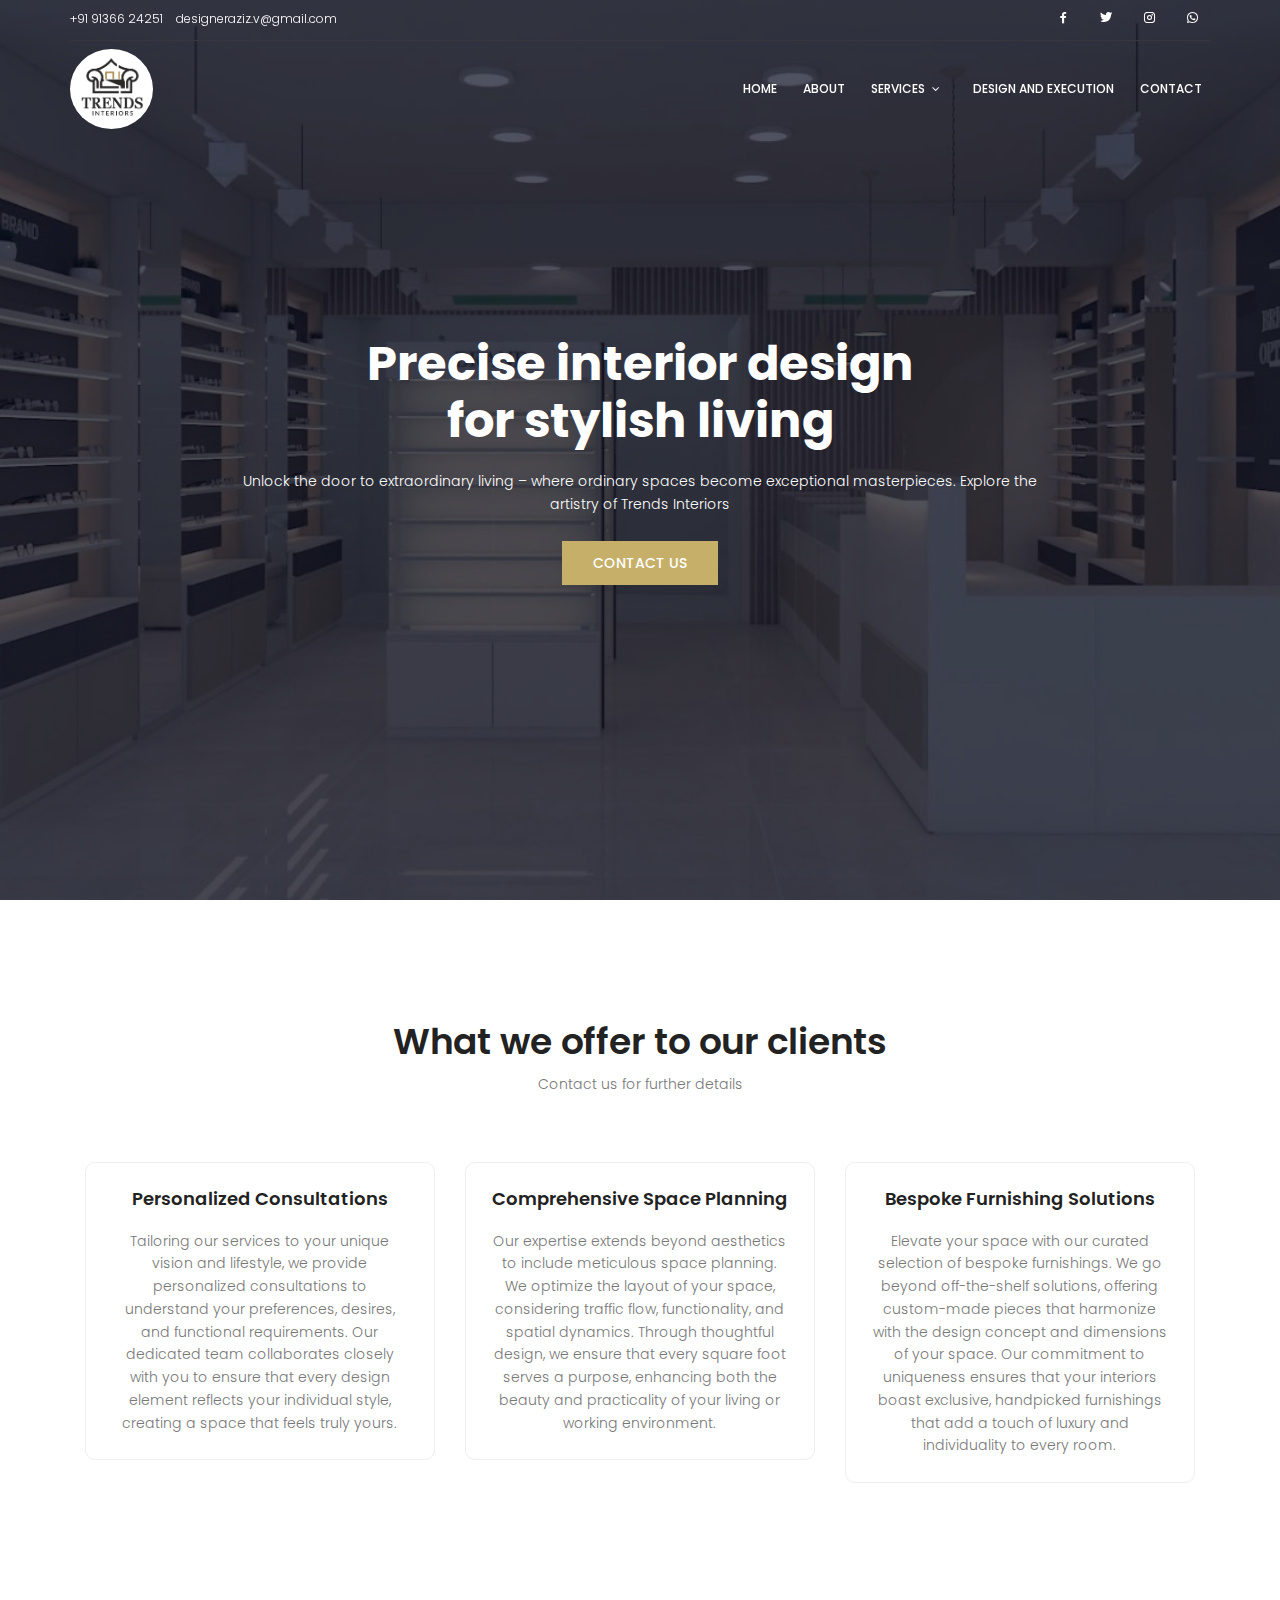
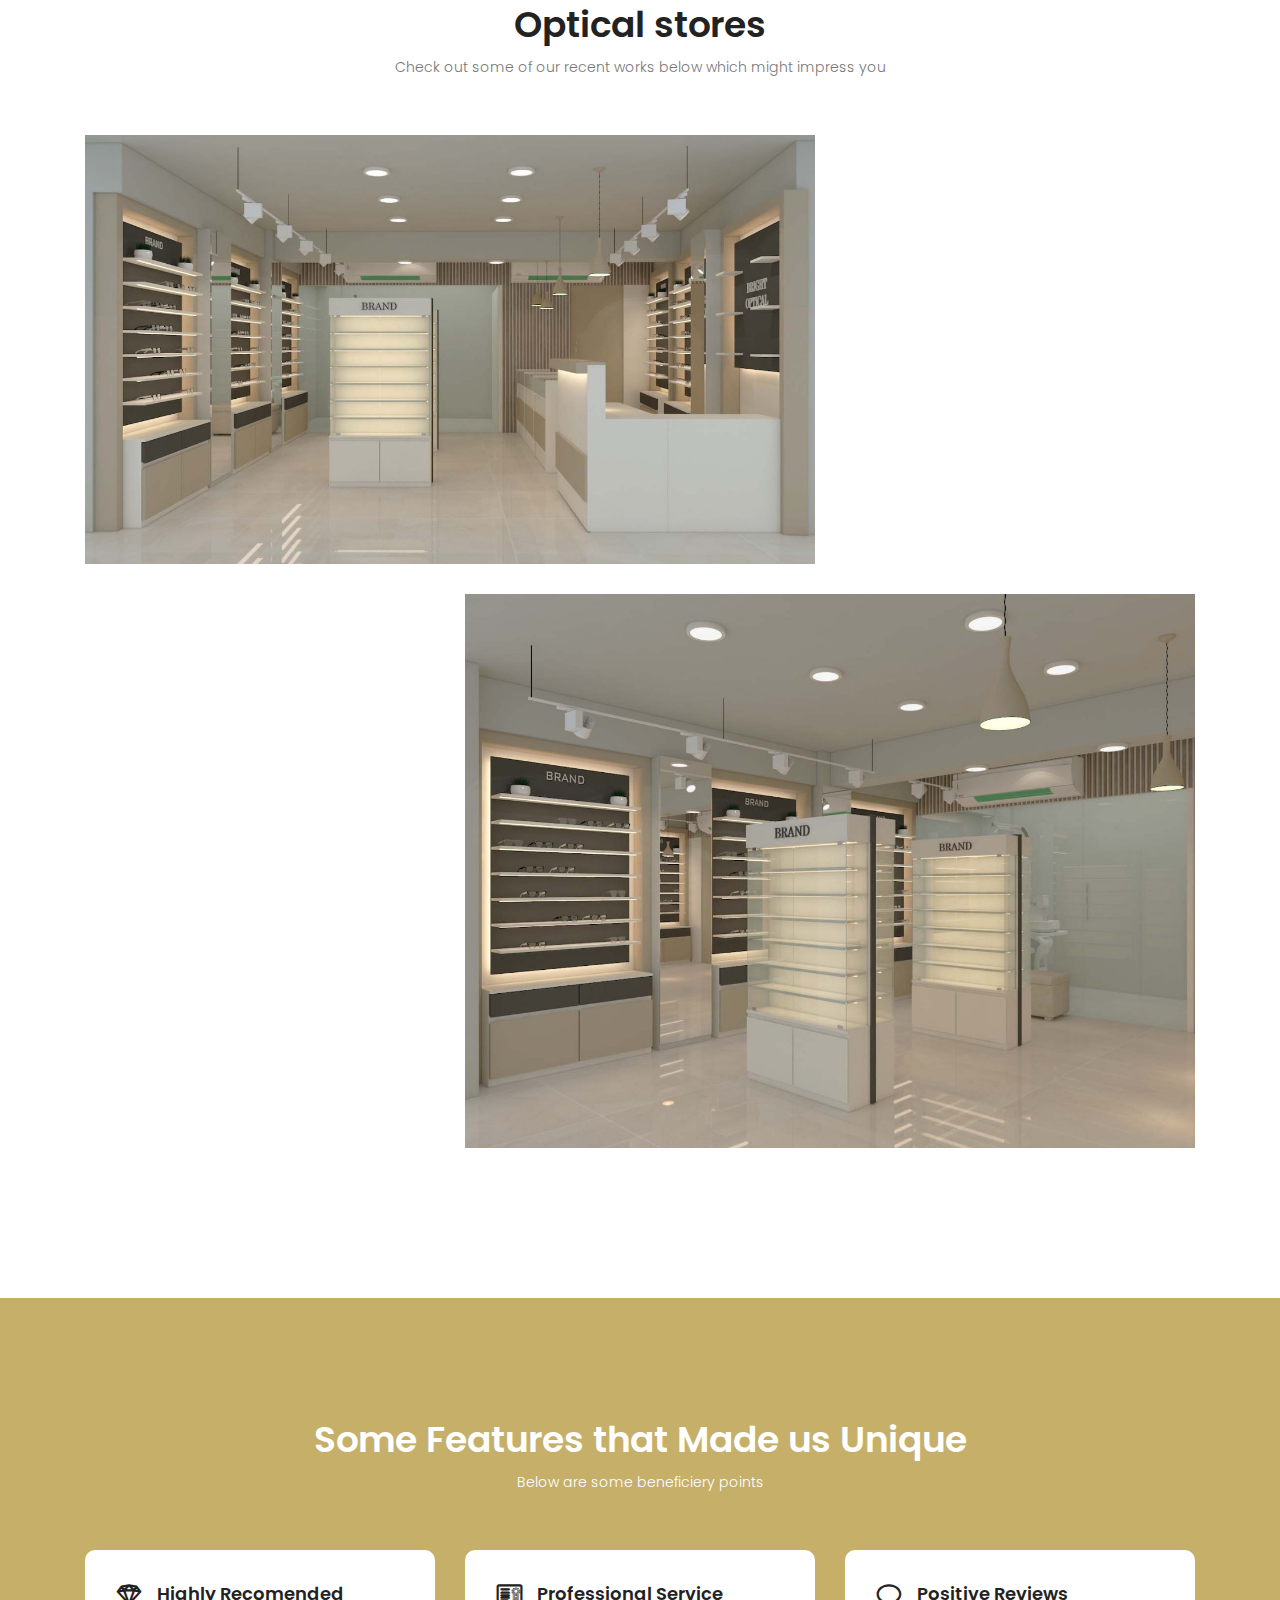
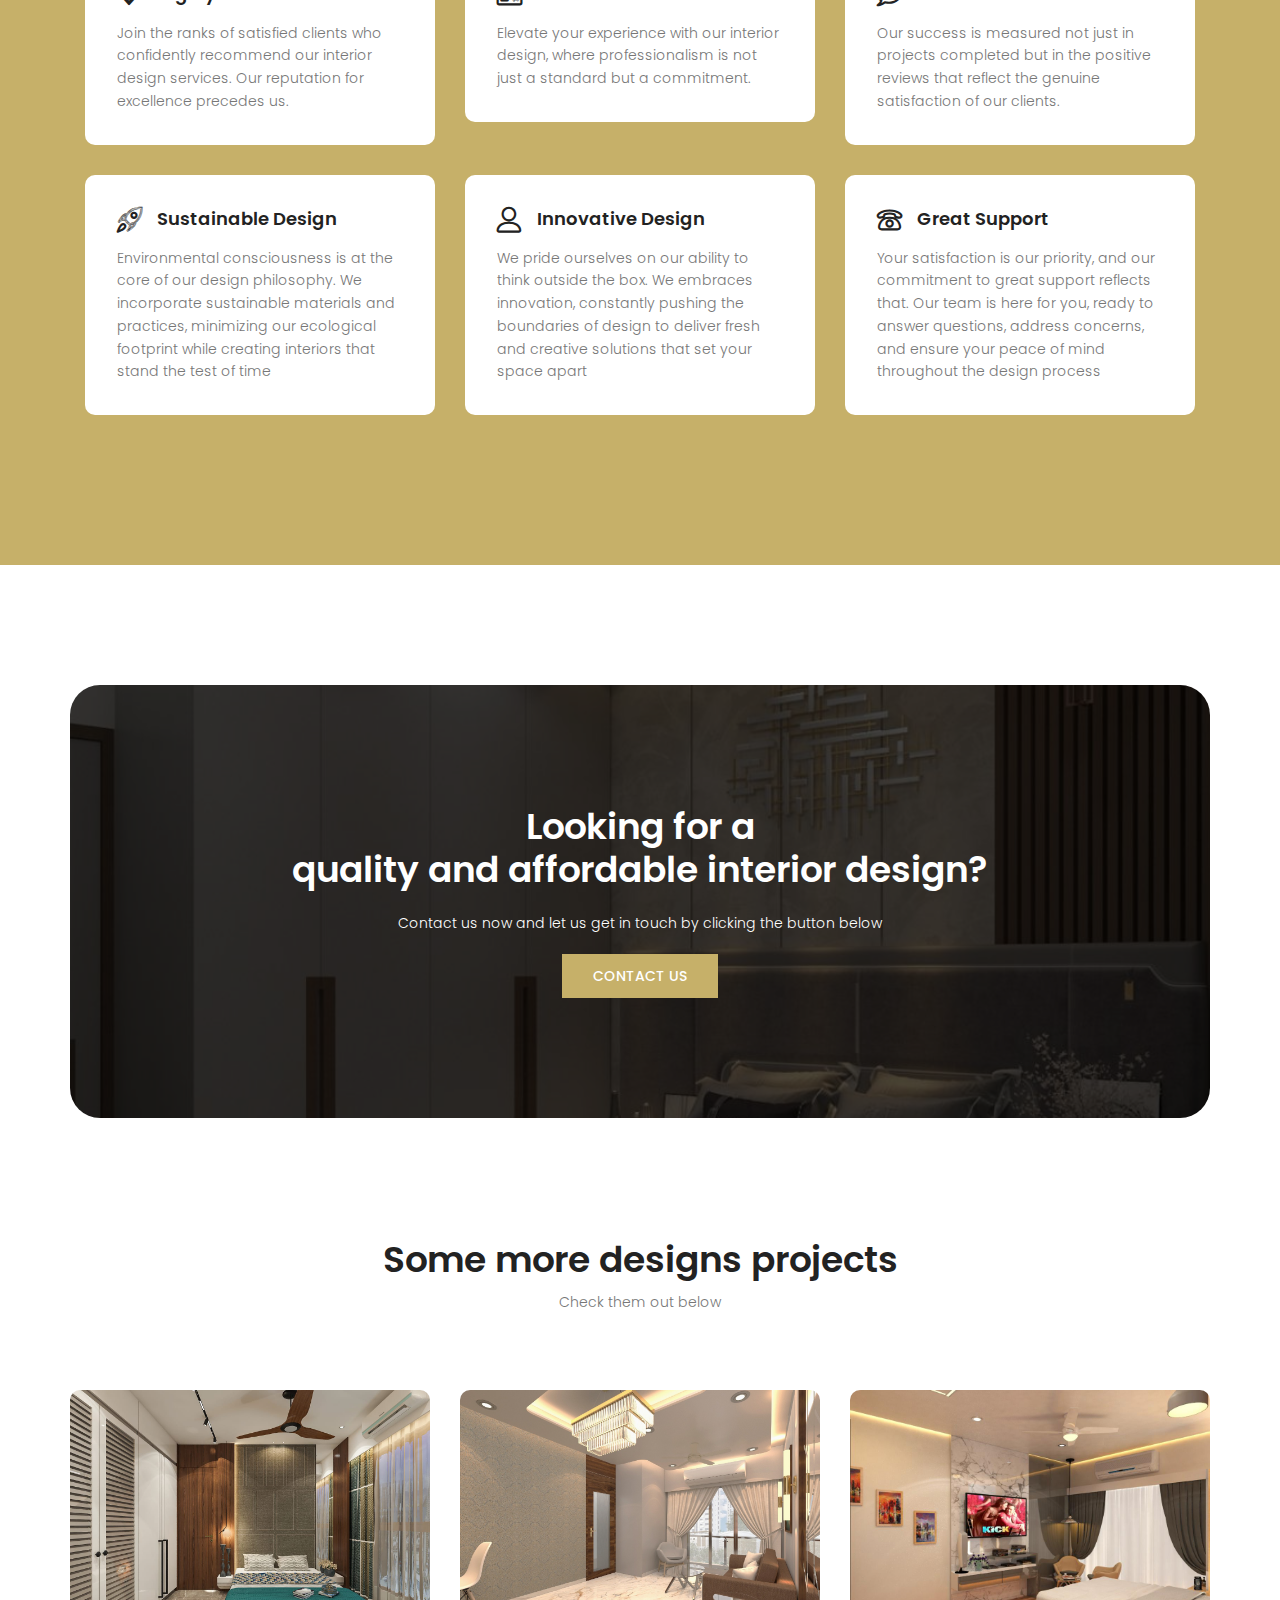
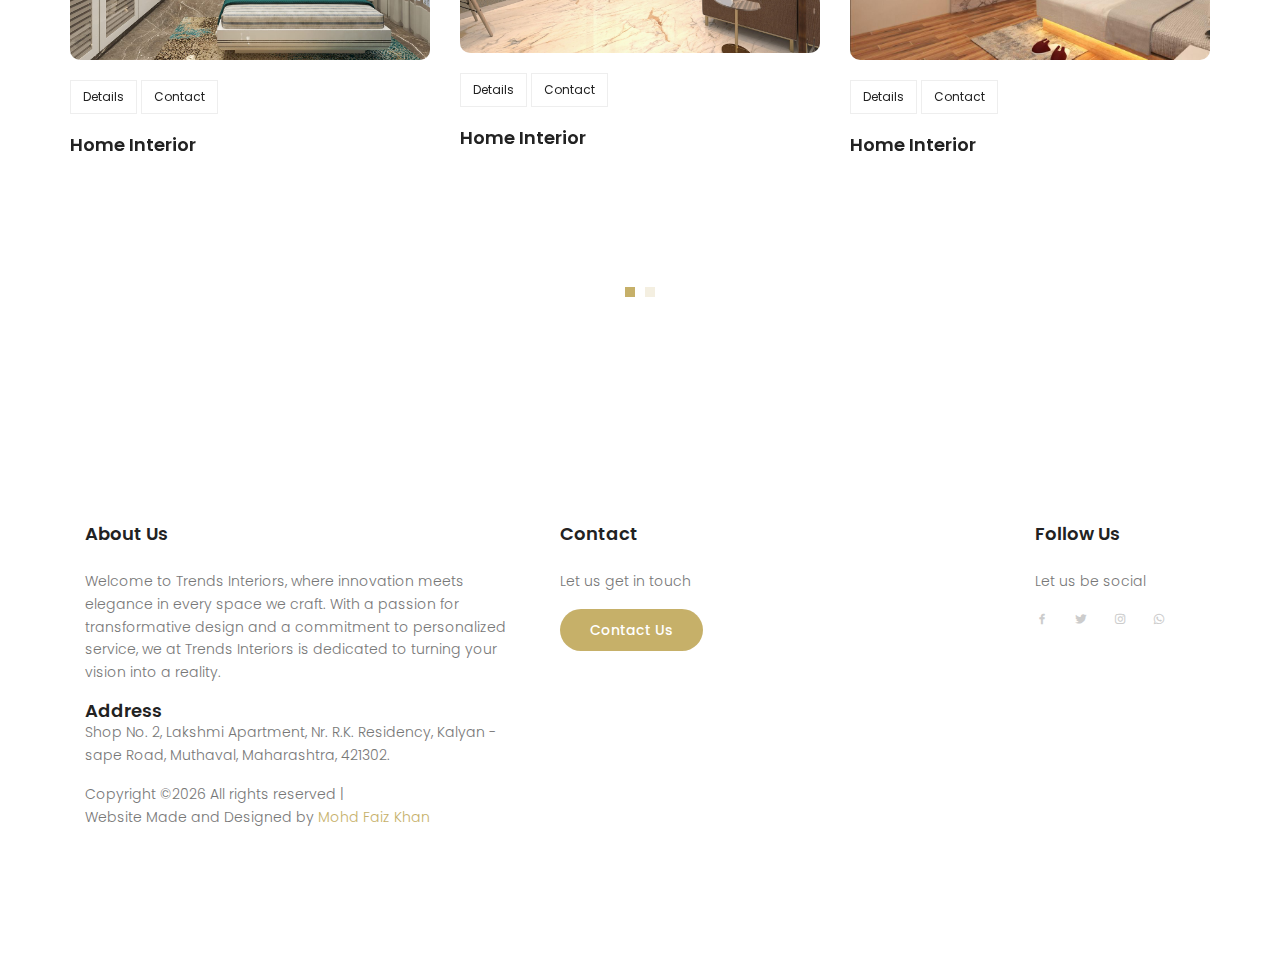
==== index.html @ 55402f85 "Ready (only need to add logo and favicon and chnage map location in contact page and confihure mailj" ====
<!DOCTYPE html>
	<html lang="zxx" class="no-js">
	<head>
		<!-- Mobile Specific Meta -->
		<meta name="viewport" content="width=device-width, initial-scale=1, shrink-to-fit=no">
		<!-- Favicon-->
		<link rel="shortcut icon" href="img/fav.png">
		<!-- Author Meta -->
		<meta name="author" content="colorlib">
		<!-- Meta Description -->
		<meta name="description" content="">
		<!-- Meta Keyword -->
		<meta name="keywords" content="">
		<!-- meta character set -->
		<meta charset="UTF-8">
		<!-- Site Title -->
		<title>Trends Interiors</title>
		<link rel="icon" type="image/x-icon" href="/logo/favicon/restored-image.ico">

		<link href="https://fonts.googleapis.com/css?family=Poppins:100,200,400,300,500,600,700" rel="stylesheet"> 
		<link href='https://unpkg.com/boxicons@2.1.4/css/boxicons.min.css' rel='stylesheet'>
			<!--
			CSS
			============================================= -->
			<link rel="stylesheet" href="css/linearicons.css">
			<link rel="stylesheet" href="css/font-awesome.min.css">
			<link rel="stylesheet" href="css/bootstrap.css">
			<link rel="stylesheet" href="css/magnific-popup.css">
			<link rel="stylesheet" href="css/nice-select.css">							
			<link rel="stylesheet" href="css/animate.min.css">
			<link rel="stylesheet" href="css/owl.carousel.css">
			<link rel="stylesheet" href="css/main.css">
		</head>
		<body>	
			  <header id="header" id="home">
		  		<div class="header-top">
		  			<div class="container">
				  		<div class="row">
				  			<div class="col-lg-6 col-sm-6 col-4 header-top-left no-padding">
				  				<a href="tel:+953 012 3654 896">+91 91366 24251</a>
				  				<a href="mailto:support@colorlib.com">designeraziz.v@gmail.com</a>					  
				  			</div>
				  			<div class="col-lg-6 col-sm-6 col-8 header-top-right no-padding">
				  				<ul>
									<li><a href="#"><i class='bx bxl-facebook'></i></a></li>
									<li><a href="#"><i class='bx bxl-twitter' ></i></a></li>
									<li><a href="#"><i class='bx bxl-instagram' ></i></a></li>
									<li><a href="https://wa.me/+917506984906" target="_blank"><i class='bx bxl-whatsapp'></i></a></li>
				  				</ul>			
				  			</div>
				  		</div>			  					
		  			</div>
				</div>
			    <div class="container main-menu">
			    	<div class="row align-items-center justify-content-between d-flex">
						<!-- ----------------LOGO-------------------- -->
				      <div id="logo">
				        <a href="index.html"><img src="logo/restored-image.png" height="80px" id="logoimg"></a>
				      </div>

				      <nav id="nav-menu-container">
				        <ul class="nav-menu">
				          <li class="menu-active"><a href="index.html">Home</a></li>
				          <li><a href="about.html">About</a></li>			
				          <li class="menu-has-children"><a href="">Services</a>
				            <ul>
			              		<li><a href="optical-showroom.html">Optical Showrooms</a></li>		
				                <li><a href="modular-kitchen.html">Modular Kitchens</a></li>
				                <li><a href="home-interior.html">Home Interiors</a></li>
				                <li><a href="office-interior.html">Office Interiors</a></li>
						          <!-- <li class="menu-has-children"><a href="">Level 2 </a>
						            <ul>
						              <li><a href="#">Item One</a></li>
						              <li><a href="#">Item Two</a></li>
						            </ul>
						          </li>					                		 -->
				            </ul>
				          </li>	
						  <!-- <li><a href="services.html">Showrooms</a></li> -->
				          <li><a href="design-execution.html">Design and Execution</a></li>
				          <li><a href="contact.html">Contact</a></li>
				        </ul>
				      </nav><!-- #nav-menu-container -->		    		
			    	</div>
			    </div>
			  </header><!-- #header -->

			<!-- start banner Area -->
			<section class="banner-area relative" id="home">
				<div class="overlay overlay-bg"></div>
				<div class="container">
					<div class="row fullscreen d-flex justify-content-center align-items-center">
						<div class="banner-content col-lg-9 col-md-12 justify-content-center ">
							<h1>
								Precise interior design <br>
								for stylish living			
							</h1>
							<p class="text-white mx-auto">
								Unlock the door to extraordinary living – where ordinary spaces become exceptional masterpieces. Explore the artistry of Trends Interiors
							</p>
							<a href="contact.html" class="primary-btn header-btn text-uppercase mt-10">Contact Us</a>
						</div>											
					</div>
				</div>
			</section>
			<!-- End banner Area -->
			
			<!-- Start service Area -->
			<section class="service-area section-gap" id="service">
				<div class="container">
					<div class="row justify-content-center">
						<div class="col-md-12 pb-50 header-text text-center">
							<h1 class="mb-10">What we offer to our clients</h1>
							<p>
								Contact us for further details
							</p>
						</div>
					</div>						
					<div class="row">
						<div class="col-lg-4">
							<div class="single-service">
								<a href="#"><h4>Personalized Consultations</h4></a>
								<p>
									Tailoring our services to your unique vision and lifestyle, we provide personalized consultations to understand your preferences, desires, and functional requirements. Our dedicated team collaborates closely with you to ensure that every design element reflects your individual style, creating a space that feels truly yours.
								</p>
							</div>
						</div>	
						<div class="col-lg-4">
							<div class="single-service">
								<a href="#"><h4>Comprehensive Space Planning</h4></a>
								<p>
									Our expertise extends beyond aesthetics to include meticulous space planning. We optimize the layout of your space, considering traffic flow, functionality, and spatial dynamics. Through thoughtful design, we ensure that every square foot serves a purpose, enhancing both the beauty and practicality of your living or working environment.
								</p>
							</div>
						</div>	
						<div class="col-lg-4">
							<div class="single-service">
								<a href="#"><h4>Bespoke Furnishing Solutions</h4></a>
								<p>
									Elevate your space with our curated selection of bespoke furnishings. We go beyond off-the-shelf solutions, offering custom-made pieces that harmonize with the design concept and dimensions of your space. Our commitment to uniqueness ensures that your interiors boast exclusive, handpicked furnishings that add a touch of luxury and individuality to every room.
								</p>
							</div>
						</div>																													
					</div>
				</div>	
			</section>
			<!-- End service Area -->

			<!-- Start gallery Area -->
			<section class="gallery-area pb-120">
				<div class="container">
					<div class="row d-flex justify-content-center">
						<div class="col-md-12 pb-40 header-text text-center">
							<h1 class="pb-10">Optical stores</h1>
							<p>
								Check out some of our recent works below which might impress you
							</p>
						</div>
					</div>							
					<div class="row">
						<div class="col-lg-8">
							<div class="single-gallery">
								<div class="content">
								    <a href="#" target="_blank">
								      <div class="content-overlay"></div>
								  		 <img class="content-image img-fluid d-block mx-auto" src="img/showrooms/optical/op1.jpg" alt="">
								      <div class="content-details fadeIn-bottom">
								        <h3 class="content-title mx-auto">Optical Store</h3>
								        <a href="optical-showroom.html" class="primary-btn text-uppercase mt-20">More Details</a>
								      </div>
								    </a>
								</div>
							</div>
						</div>
						<div class="col-lg-4">
							<div class="single-gallery">
								<div class="content">
								    <a href="#" target="_blank">
								      <div class="content-overlay"></div>
								  		 <img class="content-image img-fluid d-block mx-auto" src="img/showrooms/optical/op4.png" alt="">
								      <div class="content-details fadeIn-bottom">
								        <h3 class="content-title mx-auto">Optical Store</h3>
								        <a href="optical-showroom.html" class="primary-btn text-uppercase mt-20">More Details</a>
								      </div>
								    </a>
								</div>
							</div>
						</div>	
						<div class="col-lg-4">
							<div class="single-gallery">
								<div class="content">
								    <a href="#" target="_blank">
								      <div class="content-overlay"></div>
								  		 <img class="content-image img-fluid d-block mx-auto" src="img/showrooms/optical/op5.png" alt="">
								      <div class="content-details fadeIn-bottom">
								        <h3 class="content-title mx-auto">Optical Store</h3>
								        <a href="optical-showroom.html" class="primary-btn text-uppercase mt-20">More Details</a>
								      </div>
								    </a>
								</div>
							</div>
						</div>
						<div class="col-lg-8">
							<div class="single-gallery">
								<div class="content">
								    <a href="#" target="_blank">
								      <div class="content-overlay"></div>
								  		 <img class="content-image img-fluid d-block mx-auto" src="img/showrooms/optical/op2.jpg" alt="">
								      <div class="content-details fadeIn-bottom">
								        <h3 class="content-title mx-auto">Optical Store</h3>
								        <a href="optical-showroom.html" class="primary-btn text-uppercase mt-20">More Details</a>
								      </div>
								    </a>
								</div>
							</div>
						</div>												
					</div>
				</div>	
			</section>
			<!-- End gallery Area -->
				
			<!-- Start feature Area -->
			<section class="feature-area section-gap">
				<div class="container">
					<div class="row d-flex justify-content-center">
						<div class="col-md-12 pb-40 header-text text-center">
							<h1 class="pb-10 text-white">Some Features that Made us Unique</h1>
							<p class="text-white">
								Below are some beneficiery points
							</p>
						</div>
					</div>							
					<div class="row">
						<div class="col-lg-4 col-md-6">
							<div class="single-feature">
								<a  class="title d-flex flex-row align-items-center">
									<span class="lnr lnr-diamond"></span>
									<h4>Highly Recomended</h4>
								</a>
								<p>
									Join the ranks of satisfied clients who confidently recommend our interior design services. Our reputation for excellence precedes us.
								</p>
							</div>
						</div>
						
						<div class="col-lg-4 col-md-6">
							<div class="single-feature">
								<a  class="title d-flex flex-row align-items-center">
									<span class="lnr lnr-license"></span>
									<h4>Professional Service</h4>
								</a>
								<p>
									Elevate your experience with our interior design, where professionalism is not just a standard but a commitment.
								</p>
							</div>
						</div>
						<div class="col-lg-4 col-md-6">
							<div class="single-feature">
								<a  class="title d-flex flex-row align-items-center">
									<span class="lnr lnr-bubble"></span>
									<h4>Positive Reviews</h4>
								</a>
								<p>
									Our success is measured not just in projects completed but in the positive reviews that reflect the genuine satisfaction of our clients.
								</p>
							</div>
						</div>	
								
						<div class="col-lg-4 col-md-6">
							<div class="single-feature">
								<a  class="title d-flex flex-row align-items-center">
									<span class="lnr lnr-rocket"></span>
									<h4>Sustainable Design</h4>
								</a>
								<p>
									Environmental consciousness is at the core of our design philosophy. We incorporate sustainable materials and practices, minimizing our ecological footprint while creating interiors that stand the test of time
								</p>
							</div>
						</div>
					
						<div class="col-lg-4 col-md-6">
							<div class="single-feature">
								<a  class="title d-flex flex-row align-items-center">
									<span class="lnr lnr-user"></span>
									<h4>Innovative Design</h4>
								</a>
								<p>
									We pride ourselves on our ability to think outside the box. We embraces innovation, constantly pushing the boundaries of design to deliver fresh and creative solutions that set your space apart
								</p>
							</div>
						</div>

						<div class="col-lg-4 col-md-6">
							<div class="single-feature">
								<a  class="title d-flex flex-row align-items-center">
									<span class="lnr lnr-phone"></span>
									<h4>Great Support</h4>
								</a>
								<p>
									Your satisfaction is our priority, and our commitment to great support reflects that. Our team is here for you, ready to answer questions, address concerns, and ensure your peace of mind throughout the design process
								</p>
							</div>
						</div>				

					</div>
				</div>	
			</section>
			<!-- End feature Area -->		
		
		    <!-- Start testimonial Area (WORK NEEDED) --> 
		    <!-- <section class="testimonial-area pt-120">
		        <div class="container">
		            <div class="row d-flex justify-content-center">
		                <div class="menu-content pb-70 col-lg-8">
		                    <div class="title text-center">
		                        <h1 class="mb-10">Testimonial from our Clients</h1>
		                        <p>Discover the stories of delighted homeowners and businesses who have entrusted us with their spaces</p>
		                    </div>
		                </div>
		            </div>
		            <div class="row">
		                <div class="active-testimonial-carusel">
		                    <div class="single-testimonial item d-flex flex-row">
		                        <div class="thumb">
		                            <img class="img-fluid" src="img/elements/user1.png" alt="">
		                        </div>
		                        <div class="desc">
		                            <p>
		                                Accessories Here you can find the best computer accessory for your laptop, monitor, printer, scanner, speaker, projector, hardware.
		                            </p>
		                            <h4 mt-30>Mark Alviro Wiens</h4>
									<div class="star">
										<span class="fa fa-star checked"></span>
										<span class="fa fa-star checked"></span>
										<span class="fa fa-star checked"></span>
										<span class="fa fa-star checked"></span>
										<span class="fa fa-star"></span>								
									</div>			                            
		                        </div>
		                    </div>
		                    <div class="single-testimonial item d-flex flex-row">
		                        <div class="thumb">
		                            <img class="img-fluid" src="img/elements/user2.png" alt="">
		                        </div>
		                        <div class="desc">
		                            <p>
		                                Hypnosis quit smoking methods maintain caused quite world over the last two decades. There is a lot of argument pertaining to
		                            </p>
		                            <h4 mt-30>Lina Harrington</h4>
									<div class="star">
										<span class="fa fa-star checked"></span>
										<span class="fa fa-star checked"></span>
										<span class="fa fa-star checked"></span>
										<span class="fa fa-star"></span>
										<span class="fa fa-star"></span>								
									</div>			                            
		                        </div>
		                    </div>
		                    <div class="single-testimonial item d-flex flex-row">
		                        <div class="thumb">
		                            <img class="img-fluid" src="img/elements/user1.png" alt="">
		                        </div>
		                        <div class="desc">
		                            <p>
		                                Accessories Here you can find the best computer accessory for your laptop, monitor, printer, scanner, speaker, projector, hardware.
		                            </p>
		                            <h4 mt-30>Mark Alviro Wiens</h4>
									<div class="star">
										<span class="fa fa-star checked"></span>
										<span class="fa fa-star checked"></span>
										<span class="fa fa-star checked"></span>
										<span class="fa fa-star checked"></span>
										<span class="fa fa-star"></span>								
									</div>			                            
		                        </div>
		                    </div>
		                    <div class="single-testimonial item d-flex flex-row">
		                        <div class="thumb">
		                            <img class="img-fluid" src="img/elements/user2.png" alt="">
		                        </div>
		                        <div class="desc">
		                            <p>
		                                Hypnosis quit smoking methods maintain caused quite world over the last two decades. There is a lot of argument pertaining to
		                            </p>
		                            <h4 mt-30>Lina Harrington</h4>
									<div class="star">
										<span class="fa fa-star checked"></span>
										<span class="fa fa-star checked"></span>
										<span class="fa fa-star"></span>
										<span class="fa fa-star"></span>
										<span class="fa fa-star"></span>								
									</div>			                            
		                        </div>
		                    </div>		                    
		                </div>
		            </div>
		        </div>
		    </section> -->
		    <!-- End testimonial Area -->	

			<!-- Start callto-action Area -->
			<section class="callto-action-area pt-120">
				<div class="container">
					<div class="row justify-content-center">
						<div class="callto-action-wrap col-lg-12 relative section-gap">
							<div class="content">
								<h1>
									Looking for a <br>
									quality and affordable interior design?
								</h1>
								<p class="mx-auto">
									Contact us now and let us get in touch by clicking the button below
								</p>
								<a href="contact.html" class="primary-btn text-uppercase">Contact Us</a>			
							</div>							
						</div>
					</div>
				</div>	
			</section>
			<!-- End callto-action Area -->
								
			<!-- Start blog Area (NEED WORK) -->
			<section class="blog-area section-gap">
				<div class="container">
					<div class="row d-flex justify-content-center">
						<div class="menu-content pb-60 col-lg-9">
							<div class="title text-center">
								<h1 class="mb-10">Some more designs projects</h1>
								<p>Check them out below</p>
							</div>
						</div>
					</div>							
					<div class="row">
						<div class="active-blog-carusel">
							<div class="single-blog-post item">
								<div class="thumb">
									<img class="img-fluid" src="img/showrooms/img1.jpg" alt="">
								</div>
								<div class="details">
									<div class="tags">
										<ul>
											<li>
												<a href="home-interior.html">Details</a>
											</li>
											<li>
												<a href="contact.html">Contact</a>
											</li>											
										</ul>
									</div>
									<a href="#"><h4 class="title">Home Interior</h4></a>
									<!-- <p>
										Acres of Diamonds… you’ve read the famous story, or at least had it related to you. A farmer.
									</p>
									<h6 class="date">31st January,2018</h6> -->
								</div>	
							</div>
							<div class="single-blog-post item">
								<div class="thumb">
									<img class="img-fluid" src="img/showrooms/img2.jpg" alt="">
								</div>
								<div class="details">
									<div class="tags">
										<ul>
											<li>
												<a href="home-interior.html">Details</a>
											</li>
											<li>
												<a href="contact.html">Contact</a>
											</li>											
										</ul>
									</div>
									<a href="#"><h4 class="title">Home Interior</h4></a>
									<!-- <p>
										Acres of Diamonds… you’ve read the famous story, or at least had it related to you. A farmer.
									</p>
									<h6 class="date">31st January,2018</h6> -->
								</div>	
							</div>
							<div class="single-blog-post item">
								<div class="thumb">
									<img class="img-fluid" src="img/showrooms/img3.jpg" alt="">
								</div>
								<div class="details">
									<div class="tags">
										<ul>
											<li>
												<a href="home-interior.html">Details</a>
											</li>
											<li>
												<a href="contact.html">Contact</a>
											</li>											
										</ul>
									</div>
									<a href="#"><h4 class="title">Home Interior</h4></a>
									<!-- <p>
										Acres of Diamonds… you’ve read the famous story, or at least had it related to you. A farmer.
									</p>
									<h6 class="date">31st January,2018</h6> -->
								</div>	
							</div>	
							<div class="single-blog-post item">
								<div class="thumb">
									<img class="img-fluid" src="img/showrooms/img4.jpg" alt="">
								</div>
								<div class="details">
									<div class="tags">
										<ul>
											<li>
												<a href="home-interior.html">Details</a>
											</li>
											<li>
												<a href="contact.html">Contact</a>
											</li>											
										</ul>
									</div>
									<a href="#"><h4 class="title">Home Interior</h4></a>
									<!-- <p>
										Acres of Diamonds… you’ve read the famous story, or at least had it related to you. A farmer.
									</p>
									<h6 class="date">31st January,2018</h6> -->
								</div>	
							</div>
							<div class="single-blog-post item">
								<div class="thumb">
									<img class="img-fluid" src="img/showrooms/img5.jpg" alt="">
								</div>
								<div class="details">
									<div class="tags">
										<ul>
											<li>
												<a href="home-interior.html">Details</a>
											</li>
											<li>
												<a href="contact.html">Contact</a>
											</li>											
										</ul>
									</div>
									<a href="#"><h4 class="title">Home Interior</h4></a>
									<!-- <p>
										Acres of Diamonds… you’ve read the famous story, or at least had it related to you. A farmer.
									</p>
									<h6 class="date">31st January,2018</h6> -->
								</div>	
							</div>
							<div class="single-blog-post item">
								<div class="thumb">
									<img class="img-fluid" src="img/showrooms/img6.jpg" alt="">
								</div>
								<div class="details">
									<div class="tags">
										<ul>
											<li>
												<a href="office-interior.html">Details</a>
											</li>
											<li>
												<a href="contact.html">Contact</a>
											</li>											
										</ul>
									</div>
									<a href="#"><h4 class="title">Working Area</h4></a>
									<!-- <p>
										Acres of Diamonds… you’ve read the famous story, or at least had it related to you. A farmer.
									</p>
									<h6 class="date">31st January,2018</h6> -->
								</div>	
							</div>														

						</div>
					</div>
				</div>	
			</section>
			<!-- End blog Area -->
			

			<!-- start footer Area -->		
			<footer class="footer-area section-gap">
				<div class="container">
					<div class="row">
						<div class="col-lg-5 col-md-6 col-sm-6">
							<div class="single-footer-widget">
								<h6>About Us</h6>
								<p>
									Welcome to Trends Interiors, where innovation meets elegance in every space we craft. With a passion for transformative design and a commitment to personalized service, we at Trends Interiors is dedicated to turning your vision into a reality.
								</p>
									<h4>Address</h4>
									<p>Shop No. 2, Lakshmi Apartment, Nr. R.K. Residency, 
										Kalyan - sape Road, Muthaval, Maharashtra, 421302.</p>
								<!--(COPYRIGHT)
								<p class="footer-text"> Link back to Colorlib can't be removed. Template is licensed under CC BY 3.0.
								Copyright &copy;<script>document.write(new Date().getFullYear());</script> All rights reserved | This template is made with <i class="fa fa-heart-o" aria-hidden="true"></i> by <a href="https://colorlib.com" target="_blank">Colorlib</a> and distributed by <a href="https://themewagon.com/" target="_blank">ThemeWagon</a>
								 Link back to Colorlib can't be removed. Template is licensed under CC BY 3.0. </p> -->

								<p>
									Copyright &copy;<script>document.write(new Date().getFullYear());</script>
									All rights reserved | <br> Website Made and Designed by <a style="color: #C6B069;" href="https://faizkhanpy.pythonanywhere.com/" target="_blank">Mohd Faiz Khan</a>
								</p>
							</div>
						</div>
						<div class="col-lg-5  col-md-6 col-sm-6">
							<div class="single-footer-widget">
								<h6>Contact</h6>
								<p>Let us get in touch </p>
								<div class="" id="mc_embed_signup">
									<a href="contact.html" id="footer-btn">Contact Us</a>
								</div>
							</div>
						</div>						
						<div class="col-lg-2 col-md-6 col-sm-6 social-widget">
							<div class="single-footer-widget">
								<h6>Follow Us</h6>
								<p>Let us be social</p>
								<div class="footer-social d-flex align-items-center">
									<a href="#"><i class='bx bxl-facebook'></i></i></a>
									<a href="#"><i class='bx bxl-twitter' ></i></a>
									<a href="#"><i class='bx bxl-instagram' ></i></a>
									<a href="https://wa.me/+919987730910" target="_blank"><i class='bx bxl-whatsapp'></i></a>
								</div>
							</div>
						</div>							
					</div>
				</div>
			</footer>	
			<!-- End footer Area -->	

			<script src="js/vendor/jquery-2.2.4.min.js"></script>
			<script src="https://cdnjs.cloudflare.com/ajax/libs/popper.js/1.12.9/umd/popper.min.js" integrity="sha384-ApNbgh9B+Y1QKtv3Rn7W3mgPxhU9K/ScQsAP7hUibX39j7fakFPskvXusvfa0b4Q" crossorigin="anonymous"></script>
			<script src="js/vendor/bootstrap.min.js"></script>			
			<script type="text/javascript" src="https://maps.googleapis.com/maps/api/js?key=AIzaSyBhOdIF3Y9382fqJYt5I_sswSrEw5eihAA"></script>
  			<script src="js/easing.min.js"></script>			
			<script src="js/hoverIntent.js"></script>
			<script src="js/superfish.min.js"></script>	
			<script src="js/jquery.ajaxchimp.min.js"></script>
			<script src="js/jquery.magnific-popup.min.js"></script>	
			<script src="js/owl.carousel.min.js"></script>						
			<script src="js/jquery.nice-select.min.js"></script>							
			<script src="js/mail-script.js"></script>	
			<script src="js/main.js"></script>	
		</body>
	</html>
---- css/linearicons.css ----
@font-face {
	font-family: 'Linearicons-Free';
	src:url('../fonts/Linearicons-Free.eot?w118d');
	src:url('../fonts/Linearicons-Free.eot?#iefixw118d') format('embedded-opentype'),
		url('../fonts/Linearicons-Free.woff2?w118d') format('woff2'),
		url('../fonts/Linearicons-Free.woff?w118d') format('woff'),
		url('../fonts/Linearicons-Free.ttf?w118d') format('truetype'),
		url('../fonts/Linearicons-Free.svg?w118d#Linearicons-Free') format('svg');
	font-weight: normal;
	font-style: normal;
}

.lnr {
	font-family: 'Linearicons-Free';
	speak: none;
	font-style: normal;
	font-weight: normal;
	font-variant: normal;
	text-transform: none;
	line-height: 1;

	/* Better Font Rendering =========== */
	-webkit-font-smoothing: antialiased;
	-moz-osx-font-smoothing: grayscale;
}

.lnr-home:before {
	content: "\e800";
}
.lnr-apartment:before {
	content: "\e801";
}
.lnr-pencil:before {
	content: "\e802";
}
.lnr-magic-wand:before {
	content: "\e803";
}
.lnr-drop:before {
	content: "\e804";
}
.lnr-lighter:before {
	content: "\e805";
}
.lnr-poop:before {
	content: "\e806";
}
.lnr-sun:before {
	content: "\e807";
}
.lnr-moon:before {
	content: "\e808";
}
.lnr-cloud:before {
	content: "\e809";
}
.lnr-cloud-upload:before {
	content: "\e80a";
}
.lnr-cloud-download:before {
	content: "\e80b";
}
.lnr-cloud-sync:before {
	content: "\e80c";
}
.lnr-cloud-check:before {
	content: "\e80d";
}
.lnr-database:before {
	content: "\e80e";
}
.lnr-lock:before {
	content: "\e80f";
}
.lnr-cog:before {
	content: "\e810";
}
.lnr-trash:before {
	content: "\e811";
}
.lnr-dice:before {
	content: "\e812";
}
.lnr-heart:before {
	content: "\e813";
}
.lnr-star:before {
	content: "\e814";
}
.lnr-star-half:before {
	content: "\e815";
}
.lnr-star-empty:before {
	content: "\e816";
}
.lnr-flag:before {
	content: "\e817";
}
.lnr-envelope:before {
	content: "\e818";
}
.lnr-paperclip:before {
	content: "\e819";
}
.lnr-inbox:before {
	content: "\e81a";
}
.lnr-eye:before {
	content: "\e81b";
}
.lnr-printer:before {
	content: "\e81c";
}
.lnr-file-empty:before {
	content: "\e81d";
}
.lnr-file-add:before {
	content: "\e81e";
}
.lnr-enter:before {
	content: "\e81f";
}
.lnr-exit:before {
	content: "\e820";
}
.lnr-graduation-hat:before {
	content: "\e821";
}
.lnr-license:before {
	content: "\e822";
}
.lnr-music-note:before {
	content: "\e823";
}
.lnr-film-play:before {
	content: "\e824";
}
.lnr-camera-video:before {
	content: "\e825";
}
.lnr-camera:before {
	content: "\e826";
}
.lnr-picture:before {
	content: "\e827";
}
.lnr-book:before {
	content: "\e828";
}
.lnr-bookmark:before {
	content: "\e829";
}
.lnr-user:before {
	content: "\e82a";
}
.lnr-users:before {
	content: "\e82b";
}
.lnr-shirt:before {
	content: "\e82c";
}
.lnr-store:before {
	content: "\e82d";
}
.lnr-cart:before {
	content: "\e82e";
}
.lnr-tag:before {
	content: "\e82f";
}
.lnr-phone-handset:before {
	content: "\e830";
}
.lnr-phone:before {
	content: "\e831";
}
.lnr-pushpin:before {
	content: "\e832";
}
.lnr-map-marker:before {
	content: "\e833";
}
.lnr-map:before {
	content: "\e834";
}
.lnr-location:before {
	content: "\e835";
}
.lnr-calendar-full:before {
	content: "\e836";
}
.lnr-keyboard:before {
	content: "\e837";
}
.lnr-spell-check:before {
	content: "\e838";
}
.lnr-screen:before {
	content: "\e839";
}
.lnr-smartphone:before {
	content: "\e83a";
}
.lnr-tablet:before {
	content: "\e83b";
}
.lnr-laptop:before {
	content: "\e83c";
}
.lnr-laptop-phone:before {
	content: "\e83d";
}
.lnr-power-switch:before {
	content: "\e83e";
}
.lnr-bubble:before {
	content: "\e83f";
}
.lnr-heart-pulse:before {
	content: "\e840";
}
.lnr-construction:before {
	content: "\e841";
}
.lnr-pie-chart:before {
	content: "\e842";
}
.lnr-chart-bars:before {
	content: "\e843";
}
.lnr-gift:before {
	content: "\e844";
}
.lnr-diamond:before {
	content: "\e845";
}
.lnr-linearicons:before {
	content: "\e846";
}
.lnr-dinner:before {
	content: "\e847";
}
.lnr-coffee-cup:before {
	content: "\e848";
}
.lnr-leaf:before {
	content: "\e849";
}
.lnr-paw:before {
	content: "\e84a";
}
.lnr-rocket:before {
	content: "\e84b";
}
.lnr-briefcase:before {
	content: "\e84c";
}
.lnr-bus:before {
	content: "\e84d";
}
.lnr-car:before {
	content: "\e84e";
}
.lnr-train:before {
	content: "\e84f";
}
.lnr-bicycle:before {
	content: "\e850";
}
.lnr-wheelchair:before {
	content: "\e851";
}
.lnr-select:before {
	content: "\e852";
}
.lnr-earth:before {
	content: "\e853";
}
.lnr-smile:before {
	content: "\e854";
}
.lnr-sad:before {
	content: "\e855";
}
.lnr-neutral:before {
	content: "\e856";
}
.lnr-mustache:before {
	content: "\e857";
}
.lnr-alarm:before {
	content: "\e858";
}
.lnr-bullhorn:before {
	content: "\e859";
}
.lnr-volume-high:before {
	content: "\e85a";
}
.lnr-volume-medium:before {
	content: "\e85b";
}
.lnr-volume-low:before {
	content: "\e85c";
}
.lnr-volume:before {
	content: "\e85d";
}
.lnr-mic:before {
	content: "\e85e";
}
.lnr-hourglass:before {
	content: "\e85f";
}
.lnr-undo:before {
	content: "\e860";
}
.lnr-redo:before {
	content: "\e861";
}
.lnr-sync:before {
	content: "\e862";
}
.lnr-history:before {
	content: "\e863";
}
.lnr-clock:before {
	content: "\e864";
}
.lnr-download:before {
	content: "\e865";
}
.lnr-upload:before {
	content: "\e866";
}
.lnr-enter-down:before {
	content: "\e867";
}
.lnr-exit-up:before {
	content: "\e868";
}
.lnr-bug:before {
	content: "\e869";
}
.lnr-code:before {
	content: "\e86a";
}
.lnr-link:before {
	content: "\e86b";
}
.lnr-unlink:before {
	content: "\e86c";
}
.lnr-thumbs-up:before {
	content: "\e86d";
}
.lnr-thumbs-down:before {
	content: "\e86e";
}
.lnr-magnifier:before {
	content: "\e86f";
}
.lnr-cross:before {
	content: "\e870";
}
.lnr-menu:before {
	content: "\e871";
}
.lnr-list:before {
	content: "\e872";
}
.lnr-chevron-up:before {
	content: "\e873";
}
.lnr-chevron-down:before {
	content: "\e874";
}
.lnr-chevron-left:before {
	content: "\e875";
}
.lnr-chevron-right:before {
	content: "\e876";
}
.lnr-arrow-up:before {
	content: "\e877";
}
.lnr-arrow-down:before {
	content: "\e878";
}
.lnr-arrow-left:before {
	content: "\e879";
}
.lnr-arrow-right:before {
	content: "\e87a";
}
.lnr-move:before {
	content: "\e87b";
}
.lnr-warning:before {
	content: "\e87c";
}
.lnr-question-circle:before {
	content: "\e87d";
}
.lnr-menu-circle:before {
	content: "\e87e";
}
.lnr-checkmark-circle:before {
	content: "\e87f";
}
.lnr-cross-circle:before {
	content: "\e880";
}
.lnr-plus-circle:before {
	content: "\e881";
}
.lnr-circle-minus:before {
	content: "\e882";
}
.lnr-arrow-up-circle:before {
	content: "\e883";
}
.lnr-arrow-down-circle:before {
	content: "\e884";
}
.lnr-arrow-left-circle:before {
	content: "\e885";
}
.lnr-arrow-right-circle:before {
	content: "\e886";
}
.lnr-chevron-up-circle:before {
	content: "\e887";
}
.lnr-chevron-down-circle:before {
	content: "\e888";
}
.lnr-chevron-left-circle:before {
	content: "\e889";
}
.lnr-chevron-right-circle:before {
	content: "\e88a";
}
.lnr-crop:before {
	content: "\e88b";
}
.lnr-frame-expand:before {
	content: "\e88c";
}
.lnr-frame-contract:before {
	content: "\e88d";
}
.lnr-layers:before {
	content: "\e88e";
}
.lnr-funnel:before {
	content: "\e88f";
}
.lnr-text-format:before {
	content: "\e890";
}
.lnr-text-format-remove:before {
	content: "\e891";
}
.lnr-text-size:before {
	content: "\e892";
}
.lnr-bold:before {
	content: "\e893";
}
.lnr-italic:before {
	content: "\e894";
}
.lnr-underline:before {
	content: "\e895";
}
.lnr-strikethrough:before {
	content: "\e896";
}
.lnr-highlight:before {
	content: "\e897";
}
.lnr-text-align-left:before {
	content: "\e898";
}
.lnr-text-align-center:before {
	content: "\e899";
}
.lnr-text-align-right:before {
	content: "\e89a";
}
.lnr-text-align-justify:before {
	content: "\e89b";
}
.lnr-line-spacing:before {
	content: "\e89c";
}
.lnr-indent-increase:before {
	content: "\e89d";
}
.lnr-indent-decrease:before {
	content: "\e89e";
}
.lnr-pilcrow:before {
	content: "\e89f";
}
.lnr-direction-ltr:before {
	content: "\e8a0";
}
.lnr-direction-rtl:before {
	content: "\e8a1";
}
.lnr-page-break:before {
	content: "\e8a2";
}
.lnr-sort-alpha-asc:before {
	content: "\e8a3";
}
.lnr-sort-amount-asc:before {
	content: "\e8a4";
}
.lnr-hand:before {
	content: "\e8a5";
}
.lnr-pointer-up:before {
	content: "\e8a6";
}
.lnr-pointer-right:before {
	content: "\e8a7";
}
.lnr-pointer-down:before {
	content: "\e8a8";
}
.lnr-pointer-left:before {
	content: "\e8a9";
}
---- css/nice-select.css ----
.nice-select {
  -webkit-tap-highlight-color: transparent;
  background-color: #fff;
  border-radius: 5px;
  border: solid 1px #e8e8e8;
  box-sizing: border-box;
  clear: both;
  cursor: pointer;
  display: block;
  float: left;
  font-family: inherit;
  font-size: 14px;
  font-weight: normal;
  height: 42px;
  line-height: 40px;
  outline: none;
  padding-left: 18px;
  padding-right: 30px;
  position: relative;
  text-align: left !important;
  -webkit-transition: all 0.2s ease-in-out;
  transition: all 0.2s ease-in-out;
  -webkit-user-select: none;
     -moz-user-select: none;
      -ms-user-select: none;
          user-select: none;
  white-space: nowrap;
  width: auto; }
  .nice-select:hover {
    border-color: #dbdbdb; }
  .nice-select:active, .nice-select.open, .nice-select:focus {
    border-color: #999; }
  .nice-select:after {
    border-bottom: 2px solid #999;
    border-right: 2px solid #999;
    content: '';
    display: block;
    height: 5px;
    margin-top: -4px;
    pointer-events: none;
    position: absolute;
    right: 12px;
    top: 50%;
    -webkit-transform-origin: 66% 66%;
        -ms-transform-origin: 66% 66%;
            transform-origin: 66% 66%;
    -webkit-transform: rotate(45deg);
        -ms-transform: rotate(45deg);
            transform: rotate(45deg);
    -webkit-transition: all 0.15s ease-in-out;
    transition: all 0.15s ease-in-out;
    width: 5px; }
  .nice-select.open:after {
    -webkit-transform: rotate(-135deg);
        -ms-transform: rotate(-135deg);
            transform: rotate(-135deg); }
  .nice-select.open .list {
    opacity: 1;
    pointer-events: auto;
    -webkit-transform: scale(1) translateY(0);
        -ms-transform: scale(1) translateY(0);
            transform: scale(1) translateY(0); }
  .nice-select.disabled {
    border-color: #ededed;
    color: #999;
    pointer-events: none; }
    .nice-select.disabled:after {
      border-color: #cccccc; }
  .nice-select.wide {
    width: 100%; }
    .nice-select.wide .list {
      left: 0 !important;
      right: 0 !important; }
  .nice-select.right {
    float: right; }
    .nice-select.right .list {
      left: auto;
      right: 0; }
  .nice-select.small {
    font-size: 12px;
    height: 36px;
    line-height: 34px; }
    .nice-select.small:after {
      height: 4px;
      width: 4px; }
    .nice-select.small .option {
      line-height: 34px;
      min-height: 34px; }
  .nice-select .list {
    background-color: #fff;
    border-radius: 5px;
    box-shadow: 0 0 0 1px rgba(68, 68, 68, 0.11);
    box-sizing: border-box;
    margin-top: 4px;
    opacity: 0;
    overflow: hidden;
    padding: 0;
    pointer-events: none;
    position: absolute;
    top: 100%;
    left: 0;
    -webkit-transform-origin: 50% 0;
        -ms-transform-origin: 50% 0;
            transform-origin: 50% 0;
    -webkit-transform: scale(0.75) translateY(-21px);
        -ms-transform: scale(0.75) translateY(-21px);
            transform: scale(0.75) translateY(-21px);
    -webkit-transition: all 0.2s cubic-bezier(0.5, 0, 0, 1.25), opacity 0.15s ease-out;
    transition: all 0.2s cubic-bezier(0.5, 0, 0, 1.25), opacity 0.15s ease-out;
    z-index: 9; }
    .nice-select .list:hover .option:not(:hover) {
      background-color: transparent !important; }
  .nice-select .option {
    cursor: pointer;
    font-weight: 400;
    line-height: 40px;
    list-style: none;
    min-height: 40px;
    outline: none;
    padding-left: 18px;
    padding-right: 29px;
    text-align: left;
    -webkit-transition: all 0.2s;
    transition: all 0.2s; }
    .nice-select .option:hover, .nice-select .option.focus, .nice-select .option.selected.focus {
      background-color: #f6f6f6; }
    .nice-select .option.selected {
      font-weight: bold; }
    .nice-select .option.disabled {
      background-color: transparent;
      color: #999;
      cursor: default; }

.no-csspointerevents .nice-select .list {
  display: none; }

.no-csspointerevents .nice-select.open .list {
  display: block; }
---- css/main.css ----
::-moz-selection {
    background-color: #c6b069;
    color: #fff
}

::selection {
    background-color: #c6b069;
    color: #fff
}

::-webkit-input-placeholder {
    color: #777777;
    font-weight: 300
}

:-moz-placeholder {
    color: #777777;
    opacity: 1;
    font-weight: 300
}

::-moz-placeholder {
    color: #777777;
    opacity: 1;
    font-weight: 300
}

:-ms-input-placeholder {
    color: #777777;
    font-weight: 300
}

::-ms-input-placeholder {
    color: #777777;
    font-weight: 300
}

body {
    color: #777;
    font-family: "Poppins", sans-serif;
    font-size: 14px;
    font-weight: 300;
    line-height: 1.625em;
    position: relative
}

/* ---------------------------------------------------------------------------------MY STYLES------------------------------------------------------------------------------------------ */

#logo a {
    font-size: 25px;
    color: white;
}

#logo #logoimg {
    border-radius: 50%;
}

#logo img {
    border: none;
    transition: transform 0.3s ease-in-out, border 0.3s ease-in-out;
}

#logo img:hover {
    transform: scale(1.1);
    border: solid 3px #C6B069;
}

#mc_embed_signup #footer-btn {
    background-color: rgb(198, 176, 105);
    line-height: 42px;
    padding-left: 30px;
    padding-right: 30px;
    border-radius: 25px;
    border: none;
    color: rgb(255, 255, 255);
    display: inline-block;
    font-weight: 500;
    transition: all 0.3s ease 0s;
    cursor: pointer;
    position: relative;

}

#mc_embed_signup #footer-btn:hover {
    background-color: transparent;
    color: black;
    border: 1px black solid;
}


/* --------------------------------- MAP CSS FOR CONTACT PAGE --------------------------------------- */

.map-wrap iframe {
    height: 445px;
    width: 100%;
}


/*------------------------------------------------------------------------------------------------------------------------------------------------------------------------------------- */

ol,
ul {
    margin: 0;
    padding: 0;
    list-style: none
}

select {
    display: block
}

figure {
    margin: 0
}

a {
    -webkit-transition: all 0.3s ease 0s;
    -moz-transition: all 0.3s ease 0s;
    -o-transition: all 0.3s ease 0s;
    transition: all 0.3s ease 0s
}

iframe {
    border: 0
}

a,
a:focus,
a:hover {
    text-decoration: none;
    outline: 0
}

.btn.active.focus,
.btn.active:focus,
.btn.focus,
.btn.focus:active,
.btn:active:focus,
.btn:focus {
    text-decoration: none;
    outline: 0
}

.card-panel {
    margin: 0;
    padding: 60px
}

.btn i,
.btn-large i,
.btn-floating i,
.btn-large i,
.btn-flat i {
    font-size: 1em;
    line-height: inherit
}

.gray-bg {
    background: #f9f9ff
}

h1,
h2,
h3,
h4,
h5,
h6 {
    font-family: "Poppins", sans-serif;
    color: #222;
    line-height: 1.2em !important;
    margin-bottom: 0;
    margin-top: 0;
    font-weight: 600
}

.h1,
.h2,
.h3,
.h4,
.h5,
.h6 {
    margin-bottom: 0;
    margin-top: 0;
    font-family: "Poppins", sans-serif;
    font-weight: 600;
    color: #222
}

h1,
.h1 {
    font-size: 36px
}

h2,
.h2 {
    font-size: 30px
}

h3,
.h3 {
    font-size: 24px
}

h4,
.h4 {
    font-size: 18px
}

h5,
.h5 {
    font-size: 16px
}

h6,
.h6 {
    font-size: 14px;
    color: #222
}

td,
th {
    border-radius: 0px
}

.clear::before,
.clear::after {
    content: " ";
    display: table
}

.clear::after {
    clear: both
}

.fz-11 {
    font-size: 11px
}

.fz-12 {
    font-size: 12px
}

.fz-13 {
    font-size: 13px
}

.fz-14 {
    font-size: 14px
}

.fz-15 {
    font-size: 15px
}

.fz-16 {
    font-size: 16px
}

.fz-18 {
    font-size: 18px
}

.fz-30 {
    font-size: 30px
}

.fz-48 {
    font-size: 48px !important
}

.fw100 {
    font-weight: 100
}

.fw300 {
    font-weight: 300
}

.fw400 {
    font-weight: 400 !important
}

.fw500 {
    font-weight: 500
}

.f700 {
    font-weight: 700
}

.fsi {
    font-style: italic
}

.mt-10 {
    margin-top: 10px
}

.mt-15 {
    margin-top: 15px
}

.mt-20 {
    margin-top: 20px
}

.mt-25 {
    margin-top: 25px
}

.mt-30 {
    margin-top: 30px
}

.mt-35 {
    margin-top: 35px
}

.mt-40 {
    margin-top: 40px
}

.mt-50 {
    margin-top: 50px
}

.mt-60 {
    margin-top: 60px
}

.mt-70 {
    margin-top: 70px
}

.mt-80 {
    margin-top: 80px
}

.mt-100 {
    margin-top: 100px
}

.mt-120 {
    margin-top: 120px
}

.mt-150 {
    margin-top: 150px
}

.ml-0 {
    margin-left: 0 !important
}

.ml-5 {
    margin-left: 5px !important
}

.ml-10 {
    margin-left: 10px
}

.ml-15 {
    margin-left: 15px
}

.ml-20 {
    margin-left: 20px
}

.ml-30 {
    margin-left: 30px
}

.ml-50 {
    margin-left: 50px
}

.mr-0 {
    margin-right: 0 !important
}

.mr-5 {
    margin-right: 5px !important
}

.mr-15 {
    margin-right: 15px
}

.mr-10 {
    margin-right: 10px
}

.mr-20 {
    margin-right: 20px
}

.mr-30 {
    margin-right: 30px
}

.mr-50 {
    margin-right: 50px
}

.mb-0 {
    margin-bottom: 0px
}

.mb-0-i {
    margin-bottom: 0px !important
}

.mb-5 {
    margin-bottom: 5px
}

.mb-10 {
    margin-bottom: 10px
}

.mb-15 {
    margin-bottom: 15px
}

.mb-20 {
    margin-bottom: 20px
}

.mb-25 {
    margin-bottom: 25px
}

.mb-30 {
    margin-bottom: 30px
}

.mb-40 {
    margin-bottom: 40px
}

.mb-50 {
    margin-bottom: 50px
}

.mb-60 {
    margin-bottom: 60px
}

.mb-70 {
    margin-bottom: 70px
}

.mb-80 {
    margin-bottom: 80px
}

.mb-90 {
    margin-bottom: 90px
}

.mb-100 {
    margin-bottom: 100px
}

.pt-0 {
    padding-top: 0px
}

.pt-10 {
    padding-top: 10px
}

.pt-15 {
    padding-top: 15px
}

.pt-20 {
    padding-top: 20px
}

.pt-25 {
    padding-top: 25px
}

.pt-30 {
    padding-top: 30px
}

.pt-40 {
    padding-top: 40px
}

.pt-50 {
    padding-top: 50px
}

.pt-60 {
    padding-top: 60px
}

.pt-70 {
    padding-top: 70px
}

.pt-80 {
    padding-top: 80px
}

.pt-90 {
    padding-top: 90px
}

.pt-100 {
    padding-top: 100px
}

.pt-120 {
    padding-top: 120px
}

.pt-150 {
    padding-top: 150px
}

.pt-170 {
    padding-top: 170px
}

.pb-0 {
    padding-bottom: 0px
}

.pb-10 {
    padding-bottom: 10px
}

.pb-15 {
    padding-bottom: 15px
}

.pb-20 {
    padding-bottom: 20px
}

.pb-25 {
    padding-bottom: 25px
}

.pb-30 {
    padding-bottom: 30px
}

.pb-40 {
    padding-bottom: 40px
}

.pb-50 {
    padding-bottom: 50px
}

.pb-60 {
    padding-bottom: 60px
}

.pb-70 {
    padding-bottom: 70px
}

.pb-80 {
    padding-bottom: 80px
}

.pb-90 {
    padding-bottom: 90px
}

.pb-100 {
    padding-bottom: 100px
}

.pb-120 {
    padding-bottom: 120px
}

.pb-150 {
    padding-bottom: 150px
}

.pr-30 {
    padding-right: 30px
}

.pl-30 {
    padding-left: 30px
}

.pl-90 {
    padding-left: 90px
}

.p-40 {
    padding: 40px
}

.float-left {
    float: left
}

.float-right {
    float: right
}

.text-italic {
    font-style: italic
}

.text-white {
    color: #fff
}

.text-black {
    color: #000
}

.transition {
    -webkit-transition: all 0.3s ease 0s;
    -moz-transition: all 0.3s ease 0s;
    -o-transition: all 0.3s ease 0s;
    transition: all 0.3s ease 0s
}

.section-full {
    padding: 100px 0
}

.section-half {
    padding: 75px 0
}

.text-center {
    text-align: center
}

.text-left {
    text-align: left
}

.text-rigth {
    text-align: right
}

.flex {
    display: -webkit-box;
    display: -webkit-flex;
    display: -moz-flex;
    display: -ms-flexbox;
    display: flex
}

.inline-flex {
    display: -webkit-inline-box;
    display: -webkit-inline-flex;
    display: -moz-inline-flex;
    display: -ms-inline-flexbox;
    display: inline-flex
}

.flex-grow {
    -webkit-box-flex: 1;
    -webkit-flex-grow: 1;
    -moz-flex-grow: 1;
    -ms-flex-positive: 1;
    flex-grow: 1
}

.flex-wrap {
    -webkit-flex-wrap: wrap;
    -moz-flex-wrap: wrap;
    -ms-flex-wrap: wrap;
    flex-wrap: wrap
}

.flex-left {
    -webkit-box-pack: start;
    -ms-flex-pack: start;
    -webkit-justify-content: flex-start;
    -moz-justify-content: flex-start;
    justify-content: flex-start
}

.flex-middle {
    -webkit-box-align: center;
    -ms-flex-align: center;
    -webkit-align-items: center;
    -moz-align-items: center;
    align-items: center
}

.flex-right {
    -webkit-box-pack: end;
    -ms-flex-pack: end;
    -webkit-justify-content: flex-end;
    -moz-justify-content: flex-end;
    justify-content: flex-end
}

.flex-top {
    -webkit-align-self: flex-start;
    -moz-align-self: flex-start;
    -ms-flex-item-align: start;
    align-self: flex-start
}

.flex-center {
    -webkit-box-pack: center;
    -ms-flex-pack: center;
    -webkit-justify-content: center;
    -moz-justify-content: center;
    justify-content: center
}

.flex-bottom {
    -webkit-align-self: flex-end;
    -moz-align-self: flex-end;
    -ms-flex-item-align: end;
    align-self: flex-end
}

.space-between {
    -webkit-box-pack: justify;
    -ms-flex-pack: justify;
    -webkit-justify-content: space-between;
    -moz-justify-content: space-between;
    justify-content: space-between
}

.space-around {
    -ms-flex-pack: distribute;
    -webkit-justify-content: space-around;
    -moz-justify-content: space-around;
    justify-content: space-around
}

.flex-column {
    -webkit-box-direction: normal;
    -webkit-box-orient: vertical;
    -webkit-flex-direction: column;
    -moz-flex-direction: column;
    -ms-flex-direction: column;
    flex-direction: column
}

.flex-cell {
    display: -webkit-box;
    display: -webkit-flex;
    display: -moz-flex;
    display: -ms-flexbox;
    display: flex;
    -webkit-box-flex: 1;
    -webkit-flex-grow: 1;
    -moz-flex-grow: 1;
    -ms-flex-positive: 1;
    flex-grow: 1
}

.display-table {
    display: table
}

.light {
    color: #fff
}

.dark {
    color: #222
}

.relative {
    position: relative
}

.overflow-hidden {
    overflow: hidden
}

.overlay {
    position: absolute;
    left: 0;
    right: 0;
    top: 0;
    bottom: 0
}

.container.fullwidth {
    width: 100%
}

.container.no-padding {
    padding-left: 0;
    padding-right: 0
}

.no-padding {
    padding: 0
}

.section-bg {
    background: #f9fafc
}

@media (max-width: 767px) {
    .no-flex-xs {
        display: block !important
    }
}

.row.no-margin {
    margin-left: 0;
    margin-right: 0
}

.sample-text-area {
    background: #fff;
    padding: 100px 0 70px 0
}

.sample-text {
    margin-bottom: 0
}

.text-heading {
    margin-bottom: 30px;
    font-size: 24px
}

.typo-list {
    margin-bottom: 10px
}

@media (max-width: 767px) {
    .typo-sec {
        margin-bottom: 30px
    }
}

@media (max-width: 767px) {
    .element-wrap {
        margin-top: 30px
    }
}

b,
sup,
sub,
u,
del {
    color: #c6b069
}

h1 {
    font-size: 36px
}

h2 {
    font-size: 30px
}

h3 {
    font-size: 24px
}

h4 {
    font-size: 18px
}

h5 {
    font-size: 16px
}

h6 {
    font-size: 14px
}

h1,
h2,
h3,
h4,
h5,
h6 {
    line-height: 1.5em
}

.typography h1,
.typography h2,
.typography h3,
.typography h4,
.typography h5,
.typography h6 {
    color: #777
}

.button-area {
    background: #fff
}

.button-area .border-top-generic {
    padding: 70px 15px;
    border-top: 1px dotted #eee
}

.button-group-area .genric-btn {
    margin-right: 10px;
    margin-top: 10px
}

.button-group-area .genric-btn:last-child {
    margin-right: 0
}

.genric-btn {
    display: inline-block;
    outline: none;
    line-height: 40px;
    padding: 0 30px;
    font-size: .8em;
    text-align: center;
    text-decoration: none;
    font-weight: 500;
    cursor: pointer;
    -webkit-transition: all 0.3s ease 0s;
    -moz-transition: all 0.3s ease 0s;
    -o-transition: all 0.3s ease 0s;
    transition: all 0.3s ease 0s
}

.genric-btn:focus {
    outline: none
}

.genric-btn.e-large {
    padding: 0 40px;
    line-height: 50px
}

.genric-btn.large {
    line-height: 45px
}

.genric-btn.medium {
    line-height: 30px
}

.genric-btn.small {
    line-height: 25px
}

.genric-btn.radius {
    border-radius: 3px
}

.genric-btn.circle {
    border-radius: 20px
}

.genric-btn.arrow {
    display: -webkit-inline-box;
    display: -ms-inline-flexbox;
    display: inline-flex;
    -webkit-box-align: center;
    -ms-flex-align: center;
    align-items: center
}

.genric-btn.arrow span {
    margin-left: 10px
}

.genric-btn.default {
    color: #222;
    background: #f9f9ff;
    border: 1px solid transparent
}

.genric-btn.default:hover {
    border: 1px solid #f9f9ff;
    background: #fff
}

.genric-btn.default-border {
    border: 1px solid #f9f9ff;
    background: #fff
}

.genric-btn.default-border:hover {
    color: #222;
    background: #f9f9ff;
    border: 1px solid transparent
}

.genric-btn.primary {
    color: #fff;
    background: #c6b069;
    border: 1px solid transparent
}

.genric-btn.primary:hover {
    color: #c6b069;
    border: 1px solid #c6b069;
    background: #fff
}

.genric-btn.primary-border {
    color: #c6b069;
    border: 1px solid #c6b069;
    background: #fff
}

.genric-btn.primary-border:hover {
    color: #fff;
    background: #c6b069;
    border: 1px solid transparent
}

.genric-btn.success {
    color: #fff;
    background: #4cd3e3;
    border: 1px solid transparent
}

.genric-btn.success:hover {
    color: #4cd3e3;
    border: 1px solid #4cd3e3;
    background: #fff
}

.genric-btn.success-border {
    color: #4cd3e3;
    border: 1px solid #4cd3e3;
    background: #fff
}

.genric-btn.success-border:hover {
    color: #fff;
    background: #4cd3e3;
    border: 1px solid transparent
}

.genric-btn.info {
    color: #fff;
    background: #38a4ff;
    border: 1px solid transparent
}

.genric-btn.info:hover {
    color: #38a4ff;
    border: 1px solid #38a4ff;
    background: #fff
}

.genric-btn.info-border {
    color: #38a4ff;
    border: 1px solid #38a4ff;
    background: #fff
}

.genric-btn.info-border:hover {
    color: #fff;
    background: #38a4ff;
    border: 1px solid transparent
}

.genric-btn.warning {
    color: #fff;
    background: #f4e700;
    border: 1px solid transparent
}

.genric-btn.warning:hover {
    color: #f4e700;
    border: 1px solid #f4e700;
    background: #fff
}

.genric-btn.warning-border {
    color: #f4e700;
    border: 1px solid #f4e700;
    background: #fff
}

.genric-btn.warning-border:hover {
    color: #fff;
    background: #f4e700;
    border: 1px solid transparent
}

.genric-btn.danger {
    color: #fff;
    background: #f44a40;
    border: 1px solid transparent
}

.genric-btn.danger:hover {
    color: #f44a40;
    border: 1px solid #f44a40;
    background: #fff
}

.genric-btn.danger-border {
    color: #f44a40;
    border: 1px solid #f44a40;
    background: #fff
}

.genric-btn.danger-border:hover {
    color: #fff;
    background: #f44a40;
    border: 1px solid transparent
}

.genric-btn.link {
    color: #222;
    background: #f9f9ff;
    text-decoration: underline;
    border: 1px solid transparent
}

.genric-btn.link:hover {
    color: #222;
    border: 1px solid #f9f9ff;
    background: #fff
}

.genric-btn.link-border {
    color: #222;
    border: 1px solid #f9f9ff;
    background: #fff;
    text-decoration: underline
}

.genric-btn.link-border:hover {
    color: #222;
    background: #f9f9ff;
    border: 1px solid transparent
}

.genric-btn.disable {
    color: #222, 0.3;
    background: #f9f9ff;
    border: 1px solid transparent;
    cursor: not-allowed
}

.generic-blockquote {
    padding: 30px 50px 30px 30px;
    background: #f9f9ff;
    border-left: 2px solid #c6b069
}

@media (max-width: 991px) {
    .progress-table-wrap {
        overflow-x: scroll
    }
}

.progress-table {
    background: #f9f9ff;
    padding: 15px 0px 30px 0px;
    min-width: 800px
}

.progress-table .serial {
    width: 11.83%;
    padding-left: 30px
}

.progress-table .country {
    width: 28.07%
}

.progress-table .visit {
    width: 19.74%
}

.progress-table .percentage {
    width: 40.36%;
    padding-right: 50px
}

.progress-table .table-head {
    display: flex
}

.progress-table .table-head .serial,
.progress-table .table-head .country,
.progress-table .table-head .visit,
.progress-table .table-head .percentage {
    color: #222;
    line-height: 40px;
    text-transform: uppercase;
    font-weight: 500
}

.progress-table .table-row {
    padding: 15px 0;
    border-top: 1px solid #edf3fd;
    display: flex
}

.progress-table .table-row .serial,
.progress-table .table-row .country,
.progress-table .table-row .visit,
.progress-table .table-row .percentage {
    display: flex;
    align-items: center
}

.progress-table .table-row .country img {
    margin-right: 15px
}

.progress-table .table-row .percentage .progress {
    width: 80%;
    border-radius: 0px;
    background: transparent
}

.progress-table .table-row .percentage .progress .progress-bar {
    height: 5px;
    line-height: 5px
}

.progress-table .table-row .percentage .progress .progress-bar.color-1 {
    background-color: #6382e6
}

.progress-table .table-row .percentage .progress .progress-bar.color-2 {
    background-color: #e66686
}

.progress-table .table-row .percentage .progress .progress-bar.color-3 {
    background-color: #f09359
}

.progress-table .table-row .percentage .progress .progress-bar.color-4 {
    background-color: #73fbaf
}

.progress-table .table-row .percentage .progress .progress-bar.color-5 {
    background-color: #73fbaf
}

.progress-table .table-row .percentage .progress .progress-bar.color-6 {
    background-color: #6382e6
}

.progress-table .table-row .percentage .progress .progress-bar.color-7 {
    background-color: #a367e7
}

.progress-table .table-row .percentage .progress .progress-bar.color-8 {
    background-color: #e66686
}

.single-gallery-image {
    margin-top: 30px;
    background-repeat: no-repeat !important;
    background-position: center center !important;
    background-size: cover !important;
    height: 200px
}

.list-style {
    width: 14px;
    height: 14px
}

.unordered-list li {
    position: relative;
    padding-left: 30px;
    line-height: 1.82em !important
}

.unordered-list li:before {
    content: "";
    position: absolute;
    width: 14px;
    height: 14px;
    border: 3px solid #c6b069;
    background: #fff;
    top: 4px;
    left: 0;
    border-radius: 50%
}


/* Animate design and execution page ordered list */
@keyframes fadeInColor {
    0% {
        color: black;
        /* Starting color */
    }

    50% {
        color: blue;
        /* Midway color */
    }

    100% {
        color: red;
        /* Final color */
    }
}



.ordered-list {
    margin-left: 30px;
}

.ordered-list .mainli span {
    animation: fadeInColor 2s infinite;
    margin-left: 10px;
}

.ordered-list .mainli {
    font-size: 18px;
    background-color: #c6b06954;
    margin-bottom: 30px;
    margin-top: 30px;
    letter-spacing: 6px;

}

.ordered-list li {
    list-style-type: upper-alpha;
    color: #c6b069;
    font-weight: 1000;
    line-height: 1.82em !important
}

.ordered-list li span {
    font-weight: 300;
    color: #777
}

.ordered-list-alpha li {
    padding: 5px;
    margin-left: 30px;
    list-style-type: decimal-leading;
    color: #c6b069;
    font-weight: 500;
    line-height: 1.82em !important
}

.ordered-list-alpha li span {
    font-weight: 300;
    color: #777
}

.ordered-list-roman li {
    margin-left: 30px;
    list-style-type: lower-roman;
    color: #c6b069;
    font-weight: 500;
    line-height: 1.82em !important
}

.ordered-list-roman li span {
    font-weight: 300;
    color: #777
}

.single-input {
    display: block;
    width: 100%;
    line-height: 40px;
    border: none;
    outline: none;
    background: #f9f9ff;
    padding: 0 20px
}

.single-input:focus {
    outline: none
}

.input-group-icon {
    position: relative
}

.input-group-icon .icon {
    position: absolute;
    left: 20px;
    top: 0;
    line-height: 40px;
    z-index: 3
}

.input-group-icon .icon i {
    color: #797979
}

.input-group-icon .single-input {
    padding-left: 45px
}

.single-textarea {
    display: block;
    width: 100%;
    line-height: 40px;
    border: none;
    outline: none;
    background: #f9f9ff;
    padding: 0 20px;
    height: 100px;
    resize: none
}

.single-textarea:focus {
    outline: none
}

.single-input-primary {
    display: block;
    width: 100%;
    line-height: 40px;
    border: 1px solid transparent;
    outline: none;
    background: #f9f9ff;
    padding: 0 20px
}

.single-input-primary:focus {
    outline: none;
    border: 1px solid #c6b069
}

.single-input-accent {
    display: block;
    width: 100%;
    line-height: 40px;
    border: 1px solid transparent;
    outline: none;
    background: #f9f9ff;
    padding: 0 20px
}

.single-input-accent:focus {
    outline: none;
    border: 1px solid #eb6b55
}

.single-input-secondary {
    display: block;
    width: 100%;
    line-height: 40px;
    border: 1px solid transparent;
    outline: none;
    background: #f9f9ff;
    padding: 0 20px
}

.single-input-secondary:focus {
    outline: none;
    border: 1px solid #f09359
}

.default-switch {
    width: 35px;
    height: 17px;
    border-radius: 8.5px;
    background: #f9f9ff;
    position: relative;
    cursor: pointer
}

.default-switch input {
    position: absolute;
    left: 0;
    top: 0;
    right: 0;
    bottom: 0;
    width: 100%;
    height: 100%;
    opacity: 0;
    cursor: pointer
}

.default-switch input+label {
    position: absolute;
    top: 1px;
    left: 1px;
    width: 15px;
    height: 15px;
    border-radius: 50%;
    background: #c6b069;
    -webkit-transition: all 0.2s;
    -moz-transition: all 0.2s;
    -o-transition: all 0.2s;
    transition: all 0.2s;
    box-shadow: 0px 4px 5px 0px rgba(0, 0, 0, 0.2);
    cursor: pointer
}

.default-switch input:checked+label {
    left: 19px
}

.single-element-widget {
    margin-bottom: 30px
}

.primary-switch {
    width: 35px;
    height: 17px;
    border-radius: 8.5px;
    background: #f9f9ff;
    position: relative;
    cursor: pointer
}

.primary-switch input {
    position: absolute;
    left: 0;
    top: 0;
    right: 0;
    bottom: 0;
    width: 100%;
    height: 100%;
    opacity: 0
}

.primary-switch input+label {
    position: absolute;
    left: 0;
    top: 0;
    right: 0;
    bottom: 0;
    width: 100%;
    height: 100%
}

.primary-switch input+label:before {
    content: "";
    position: absolute;
    left: 0;
    top: 0;
    right: 0;
    bottom: 0;
    width: 100%;
    height: 100%;
    background: transparent;
    border-radius: 8.5px;
    cursor: pointer;
    -webkit-transition: all 0.2s;
    -moz-transition: all 0.2s;
    -o-transition: all 0.2s;
    transition: all 0.2s
}

.primary-switch input+label:after {
    content: "";
    position: absolute;
    top: 1px;
    left: 1px;
    width: 15px;
    height: 15px;
    border-radius: 50%;
    background: #fff;
    -webkit-transition: all 0.2s;
    -moz-transition: all 0.2s;
    -o-transition: all 0.2s;
    transition: all 0.2s;
    box-shadow: 0px 4px 5px 0px rgba(0, 0, 0, 0.2);
    cursor: pointer
}

.primary-switch input:checked+label:after {
    left: 19px
}

.primary-switch input:checked+label:before {
    background: #c6b069
}

.confirm-switch {
    width: 35px;
    height: 17px;
    border-radius: 8.5px;
    background: #f9f9ff;
    position: relative;
    cursor: pointer
}

.confirm-switch input {
    position: absolute;
    left: 0;
    top: 0;
    right: 0;
    bottom: 0;
    width: 100%;
    height: 100%;
    opacity: 0
}

.confirm-switch input+label {
    position: absolute;
    left: 0;
    top: 0;
    right: 0;
    bottom: 0;
    width: 100%;
    height: 100%
}

.confirm-switch input+label:before {
    content: "";
    position: absolute;
    left: 0;
    top: 0;
    right: 0;
    bottom: 0;
    width: 100%;
    height: 100%;
    background: transparent;
    border-radius: 8.5px;
    -webkit-transition: all 0.2s;
    -moz-transition: all 0.2s;
    -o-transition: all 0.2s;
    transition: all 0.2s;
    cursor: pointer
}

.confirm-switch input+label:after {
    content: "";
    position: absolute;
    top: 1px;
    left: 1px;
    width: 15px;
    height: 15px;
    border-radius: 50%;
    background: #fff;
    -webkit-transition: all 0.2s;
    -moz-transition: all 0.2s;
    -o-transition: all 0.2s;
    transition: all 0.2s;
    box-shadow: 0px 4px 5px 0px rgba(0, 0, 0, 0.2);
    cursor: pointer
}

.confirm-switch input:checked+label:after {
    left: 19px
}

.confirm-switch input:checked+label:before {
    background: #4cd3e3
}

.primary-checkbox {
    width: 16px;
    height: 16px;
    border-radius: 3px;
    background: #f9f9ff;
    position: relative;
    cursor: pointer
}

.primary-checkbox input {
    position: absolute;
    left: 0;
    top: 0;
    right: 0;
    bottom: 0;
    width: 100%;
    height: 100%;
    opacity: 0
}

.primary-checkbox input+label {
    position: absolute;
    left: 0;
    top: 0;
    right: 0;
    bottom: 0;
    width: 100%;
    height: 100%;
    border-radius: 3px;
    cursor: pointer;
    border: 1px solid #f1f1f1
}

.primary-checkbox input:checked+label {
    background: url(../img/elements/primary-check.png) no-repeat center center/cover;
    border: none
}

.confirm-checkbox {
    width: 16px;
    height: 16px;
    border-radius: 3px;
    background: #f9f9ff;
    position: relative;
    cursor: pointer
}

.confirm-checkbox input {
    position: absolute;
    left: 0;
    top: 0;
    right: 0;
    bottom: 0;
    width: 100%;
    height: 100%;
    opacity: 0
}

.confirm-checkbox input+label {
    position: absolute;
    left: 0;
    top: 0;
    right: 0;
    bottom: 0;
    width: 100%;
    height: 100%;
    border-radius: 3px;
    cursor: pointer;
    border: 1px solid #f1f1f1
}

.confirm-checkbox input:checked+label {
    background: url(../img/elements/success-check.png) no-repeat center center/cover;
    border: none
}

.disabled-checkbox {
    width: 16px;
    height: 16px;
    border-radius: 3px;
    background: #f9f9ff;
    position: relative;
    cursor: pointer
}

.disabled-checkbox input {
    position: absolute;
    left: 0;
    top: 0;
    right: 0;
    bottom: 0;
    width: 100%;
    height: 100%;
    opacity: 0
}

.disabled-checkbox input+label {
    position: absolute;
    left: 0;
    top: 0;
    right: 0;
    bottom: 0;
    width: 100%;
    height: 100%;
    border-radius: 3px;
    cursor: pointer;
    border: 1px solid #f1f1f1
}

.disabled-checkbox input:disabled {
    cursor: not-allowed;
    z-index: 3
}

.disabled-checkbox input:checked+label {
    background: url(../img/elements/disabled-check.png) no-repeat center center/cover;
    border: none
}

.primary-radio {
    width: 16px;
    height: 16px;
    border-radius: 8px;
    background: #f9f9ff;
    position: relative;
    cursor: pointer
}

.primary-radio input {
    position: absolute;
    left: 0;
    top: 0;
    right: 0;
    bottom: 0;
    width: 100%;
    height: 100%;
    opacity: 0
}

.primary-radio input+label {
    position: absolute;
    left: 0;
    top: 0;
    right: 0;
    bottom: 0;
    width: 100%;
    height: 100%;
    border-radius: 8px;
    cursor: pointer;
    border: 1px solid #f1f1f1
}

.primary-radio input:checked+label {
    background: url(../img/elements/primary-radio.png) no-repeat center center/cover;
    border: none
}

.confirm-radio {
    width: 16px;
    height: 16px;
    border-radius: 8px;
    background: #f9f9ff;
    position: relative;
    cursor: pointer
}

.confirm-radio input {
    position: absolute;
    left: 0;
    top: 0;
    right: 0;
    bottom: 0;
    width: 100%;
    height: 100%;
    opacity: 0
}

.confirm-radio input+label {
    position: absolute;
    left: 0;
    top: 0;
    right: 0;
    bottom: 0;
    width: 100%;
    height: 100%;
    border-radius: 8px;
    cursor: pointer;
    border: 1px solid #f1f1f1
}

.confirm-radio input:checked+label {
    background: url(../img/elements/success-radio.png) no-repeat center center/cover;
    border: none
}

.disabled-radio {
    width: 16px;
    height: 16px;
    border-radius: 8px;
    background: #f9f9ff;
    position: relative;
    cursor: pointer
}

.disabled-radio input {
    position: absolute;
    left: 0;
    top: 0;
    right: 0;
    bottom: 0;
    width: 100%;
    height: 100%;
    opacity: 0
}

.disabled-radio input+label {
    position: absolute;
    left: 0;
    top: 0;
    right: 0;
    bottom: 0;
    width: 100%;
    height: 100%;
    border-radius: 8px;
    cursor: pointer;
    border: 1px solid #f1f1f1
}

.disabled-radio input:disabled {
    cursor: not-allowed;
    z-index: 3
}

.disabled-radio input:checked+label {
    background: url(../img/elements/disabled-radio.png) no-repeat center center/cover;
    border: none
}

.default-select {
    height: 40px
}

.default-select .nice-select {
    border: none;
    border-radius: 0px;
    height: 40px;
    background: #f9f9ff;
    padding-left: 20px;
    padding-right: 40px
}

.default-select .nice-select .list {
    margin-top: 0;
    border: none;
    border-radius: 0px;
    box-shadow: none;
    width: 100%;
    padding: 10px 0 10px 0px
}

.default-select .nice-select .list .option {
    font-weight: 300;
    -webkit-transition: all 0.3s ease 0s;
    -moz-transition: all 0.3s ease 0s;
    -o-transition: all 0.3s ease 0s;
    transition: all 0.3s ease 0s;
    line-height: 28px;
    min-height: 28px;
    font-size: 12px;
    padding-left: 20px
}

.default-select .nice-select .list .option.selected {
    color: #c6b069;
    background: transparent
}

.default-select .nice-select .list .option:hover {
    color: #c6b069;
    background: transparent
}

.default-select .current {
    margin-right: 50px;
    font-weight: 300
}

.default-select .nice-select::after {
    right: 20px
}

@media (max-width: 991px) {
    .left-align-p p {
        margin-top: 20px
    }
}

.form-select {
    height: 40px;
    width: 100%
}

.form-select .nice-select {
    border: none;
    border-radius: 0px;
    height: 40px;
    background: #f9f9ff;
    padding-left: 45px;
    padding-right: 40px;
    width: 100%
}

.form-select .nice-select .list {
    margin-top: 0;
    border: none;
    border-radius: 0px;
    box-shadow: none;
    width: 100%;
    padding: 10px 0 10px 0px
}

.form-select .nice-select .list .option {
    font-weight: 300;
    -webkit-transition: all 0.3s ease 0s;
    -moz-transition: all 0.3s ease 0s;
    -o-transition: all 0.3s ease 0s;
    transition: all 0.3s ease 0s;
    line-height: 28px;
    min-height: 28px;
    font-size: 12px;
    padding-left: 45px
}

.form-select .nice-select .list .option.selected {
    color: #c6b069;
    background: transparent
}

.form-select .nice-select .list .option:hover {
    color: #c6b069;
    background: transparent
}

.form-select .current {
    margin-right: 50px;
    font-weight: 300
}

.form-select .nice-select::after {
    right: 20px
}

.header-top {
    font-size: 12px;
    padding: 8px
}

.header-top a {
    color: #fff
}

.header-top ul li {
    display: inline-block;
    margin-left: 15px;
    font-size: 15px
}

.header-top .header-top-right {
    text-align: right
}

.header-top .header-top-right i {
    -webkit-transition: all 0.3s ease 0s;
    -moz-transition: all 0.3s ease 0s;
    -o-transition: all 0.3s ease 0s;
    transition: all 0.3s ease 0s
}

.header-top .header-top-right a {
    margin-right: 10px
}

.header-top .header-top-right a:hover {
    -webkit-transition: all 0.3s ease 0s;
    -moz-transition: all 0.3s ease 0s;
    -o-transition: all 0.3s ease 0s;
    transition: all 0.3s ease 0s
}

.header-top .header-top-right a:hover i {
    color: #c6b069
}

.header-top .header-top-left {
    text-align: left
}

.header-top .header-top-left a {
    margin-right: 10px
}

.header-top .lnr {
    display: none
}

@media (max-width: 588px) {
    .header-top .lnr {
        display: block;
        font-weight: bold;
        font-size: 16px;
        color: #fff
    }

    .header-top .text {
        display: none
    }
}

@media (max-width: 767px) {
    .header-top {
        display: none
    }
}

.top-head-btn {
    background: #c6b069;
    padding: 9px 26px
}

.main-menu {
    padding-top: 8px;
    border-top: 1px solid #39353e
}

#header {
    padding: 0px 0px 20px 0px;
    position: fixed;
    left: 0;
    top: 0;
    right: 0;
    transition: all 0.5s;
    z-index: 997
}

/* ----------NAVBAR BLACK EFFECT ON SCROLL ---------------------------- */
#header.header-scrolled {
    transition: all 0.3s;
    background-color: rgba(34, 34, 34, 0.9);
    /* height: 135px;
    min-height: -10px; */
}

@media (max-width: 673px) {
    #logo {
        margin-left: 20px
    }
}

#header #logo h1 {
    font-size: 34px;
    margin: 0;
    padding: 0;
    line-height: 1;
    font-weight: 700;
    letter-spacing: 3px
}

#header #logo h1 a,
#header #logo h1 a:hover {
    color: #000;
    padding-left: 10px;
    border-left: 4px solid #c6b069
}

#header #logo img {
    padding: 0;
    margin: 0
}

@media (max-width: 768px) {
    #header #logo h1 {
        font-size: 28px
    }

    #header #logo img {
        max-height: 40px
    }
}

.nav-menu,
.nav-menu * {
    margin: 0;
    padding: 0;
    list-style: none
}

.nav-menu ul {
    position: absolute;
    display: none;
    top: 100%;
    right: 0;
    z-index: 99
}

.nav-menu li {
    position: relative;
    white-space: nowrap
}

.nav-menu>li {
    float: left
}

.nav-menu li:hover>ul,
.nav-menu li.sfHover>ul {
    display: block
}

.nav-menu ul ul {
    top: 0;
    right: 100%
}

.nav-menu ul li {
    min-width: 180px
}

.sf-arrows .sf-with-ul {
    padding-right: 30px
}

.sf-arrows .sf-with-ul:after {
    content: "\f107";
    position: absolute;
    right: 15px;
    font-family: FontAwesome;
    font-style: normal;
    font-weight: normal
}

.sf-arrows ul .sf-with-ul:after {
    content: "\f105"
}

@media (max-width: 768px) {
    #nav-menu-container {
        display: none
    }
}

.nav-menu a {
    padding: 0 8px 0px 8px;
    text-decoration: none;
    display: inline-block;
    color: #fff;
    font-weight: 500;
    font-size: 12px;
    text-transform: uppercase;
    outline: none
}

.nav-menu>li {
    margin-left: 10px
}

.nav-menu ul {
    margin: 22px 0 0 0;
    padding: 10px;
    box-shadow: 0px 0px 30px rgba(127, 137, 161, 0.25);
    background: #fff
}

.nav-menu ul li {
    transition: 0.3s
}

.nav-menu ul li a {
    padding: 5px 10px;
    color: #333;
    transition: 0.3s;
    display: block;
    font-size: 12px;
    text-transform: none
}

.nav-menu ul li:hover>a {
    color: #c6b069
}

.nav-menu ul ul {
    margin-right: 10px;
    margin-top: 0
}

#mobile-nav-toggle {
    position: fixed;
    right: 15px;
    z-index: 999;
    top: 18px;
    border: 0;
    background: none;
    font-size: 24px;
    display: none;
    transition: all 0.4s;
    outline: none;
    cursor: pointer
}

#mobile-nav-toggle i {
    color: #fff;
    font-weight: 900
}

@media (max-width: 960px) {
    #mobile-nav-toggle {
        display: inline
    }

    #nav-menu-container {
        display: none
    }
}

#mobile-nav {
    position: fixed;
    top: 0;
    padding-top: 18px;
    bottom: 0;
    z-index: 998;
    background: rgba(0, 0, 0, 0.8);
    left: -260px;
    width: 260px;
    overflow-y: auto;
    transition: 0.4s
}

#mobile-nav ul {
    padding: 0;
    margin: 0;
    list-style: none
}

#mobile-nav ul li {
    position: relative
}

#mobile-nav ul li a {
    color: #fff;
    font-size: 13px;
    text-transform: uppercase;
    overflow: hidden;
    padding: 10px 22px 10px 15px;
    position: relative;
    text-decoration: none;
    width: 100%;
    display: block;
    outline: none;
    font-weight: 700
}

#mobile-nav ul li a:hover {
    color: #fff
}

#mobile-nav ul li li {
    padding-left: 30px
}

#mobile-nav ul .menu-has-children i {
    position: absolute;
    right: 0;
    z-index: 99;
    padding: 15px;
    cursor: pointer;
    color: #fff
}

#mobile-nav ul .menu-has-children i.fa-chevron-up {
    color: #c6b069
}

#mobile-nav ul .menu-has-children li a {
    text-transform: none
}

#mobile-nav ul .menu-item-active {
    color: #c6b069
}

#mobile-body-overly {
    width: 100%;
    height: 100%;
    z-index: 997;
    top: 0;
    left: 0;
    position: fixed;
    background: rgba(0, 0, 0, 0.7);
    display: none
}

body.mobile-nav-active {
    overflow: hidden
}

body.mobile-nav-active #mobile-nav {
    left: 0
}

body.mobile-nav-active #mobile-nav-toggle {
    color: #fff
}

.section-gap {
    padding: 120px 0
}

.section-title {
    padding-bottom: 30px
}

.section-title h2 {
    margin-bottom: 20px
}

.section-title p {
    font-size: 16px;
    margin-bottom: 0
}

@media (max-width: 991.98px) {
    .section-title p br {
        display: none
    }
}

.alert-msg {
    color: #008000
}

.primary-btn {
    background-color: #c6b069;
    line-height: 42px;
    padding-left: 30px;
    padding-right: 30px;
    border-radius: 25px;
    border: none;
    color: #fff;
    display: inline-block;
    font-weight: 500;
    position: relative;
    -webkit-transition: all 0.3s ease 0s;
    -moz-transition: all 0.3s ease 0s;
    -o-transition: all 0.3s ease 0s;
    transition: all 0.3s ease 0s;
    cursor: pointer;
    position: relative
}

.primary-btn:focus {
    outline: none
}

.primary-btn span {
    color: #fff;
    position: absolute;
    top: 50%;
    transform: translateY(-60%);
    right: 30px;
    -webkit-transition: all 0.3s ease 0s;
    -moz-transition: all 0.3s ease 0s;
    -o-transition: all 0.3s ease 0s;
    transition: all 0.3s ease 0s
}

.primary-btn:hover {
    color: #fff
}

.primary-btn:hover span {
    color: #fff;
    right: 20px
}

.primary-btn.white {
    border: 1px solid #fff;
    color: #fff
}

.primary-btn.white span {
    color: #fff
}

.primary-btn.white:hover {
    background: #fff;
    color: #c6b069
}

.primary-btn.white:hover span {
    color: #c6b069
}

.overlay {
    position: absolute;
    left: 0;
    right: 0;
    top: 0;
    bottom: 0
}

.banner-area {
    background: url(../img/showrooms/optical/op1.jpg) center;
    background-size: cover
}

@media (max-width: 767.98px) {
    .banner-area .fullscreen {
        height: 700px !important
    }
}

.banner-area .primary-btn {
    padding-left: 30px;
    padding-right: 30px
}

.banner-area .overlay-bg {
    background-color: rgba(4, 9, 30, 0.7)
}

.banner-content {
    text-align: center
}

.banner-content h1 {
    color: #fff;
    font-size: 48px;
    font-weight: 700;
    line-height: 1em;
    margin-top: 20px;
    margin-bottom: 20px
}

@media (max-width: 414px) {
    .banner-content h1 {
        font-size: 25px
    }
}

.banner-content p {
    max-width: 900px
}

.header-btn {
    background-color: #c6b069;
    border-radius: 0;
    padding-left: 30px;
    padding-right: 30px;
    border: 1px solid transparent;
    color: #fff
}

.header-btn:hover {
    border: 1px solid #fff;
    background: transparent;
    color: #fff
}

.banner-img {
    text-align: right
}

@media (max-width: 767px) {
    .banner-img {
        width: 60%;
        text-align: center;
        margin-left: auto;
        margin-right: auto
    }
}

.single-service {
    text-align: center;
    border: 1px solid #eee;
    border-radius: 10px;
    padding: 25px;
    -webkit-transition: all 0.3s ease 0s;
    -moz-transition: all 0.3s ease 0s;
    -o-transition: all 0.3s ease 0s;
    transition: all 0.3s ease 0s
}

.single-service h4 {
    margin-bottom: 20px
}

.single-service p {
    margin-bottom: 0
}

.single-service:hover {
    background-color: #04091e;
    border-color: #04091e
}

.single-service:hover h4 {
    color: #c6b069
}

@media (max-width: 1024px) {
    .single-service {
        padding: 22px
    }
}

@media (max-width: 991px) {
    .single-service {
        margin-bottom: 30px
    }
}

.gallery-area .single-gallery {
    margin-bottom: 30px
}

.gallery-area .single-gallery .content {
    position: relative;
    max-width: 100%;
    margin: auto;
    overflow: hidden
}

.gallery-area .single-gallery .content .primary-btn {
    border-radius: 0px
}

@media (max-width: 414px) {
    .gallery-area .single-gallery .content .primary-btn {
        font-size: 10px
    }
}

.gallery-area .single-gallery .content .content-overlay {
    background-color: #373642;
    position: absolute;
    left: 0;
    top: 0;
    bottom: 0;
    right: 0;
    opacity: 0;
    border-radius: 10px;
    border: 1px solid #c6b069;
    -webkit-transition: all 0.4s ease-in-out 0s;
    -moz-transition: all 0.4s ease-in-out 0s;
    transition: all 0.4s ease-in-out 0s
}

.gallery-area .single-gallery .content-overlay {
    margin: 20px
}

@media (max-width: 414px) {
    .gallery-area .single-gallery .content-overlay {
        margin: 0px
    }
}

.gallery-area .single-gallery .content:hover .content-overlay {
    opacity: .8
}

.gallery-area .single-gallery .content-details {
    position: absolute;
    text-align: center;
    padding-left: 1em;
    padding-right: 1em;
    width: 100%;
    top: 50%;
    left: 50%;
    opacity: 0;
    -webkit-transform: translate(-50%, -50%);
    -moz-transform: translate(-50%, -50%);
    transform: translate(-50%, -50%);
    -webkit-transition: all 0.3s ease-in-out 0s;
    -moz-transition: all 0.3s ease-in-out 0s;
    transition: all 0.3s ease-in-out 0s
}

.gallery-area .single-gallery .content-title {
    width: 60%;
    border-bottom: 1px solid #c6b069;
    font-size: 18px;
    color: #fff;
    font-weight: 500;
    padding: 20px 0px
}

@media (max-width: 414px) {
    .gallery-area .single-gallery .content-title {
        width: 92%;
        font-size: 15px
    }
}

.gallery-area .single-gallery .content:hover .content-details {
    top: 50%;
    left: 50%;
    opacity: 1
}

.gallery-area .single-gallery .content-image {
    width: 100%
}

.gallery-area .single-gallery .content-details p {
    color: #fff;
    font-size: 0.8em
}

.gallery-area .single-gallery .fadeIn-bottom {
    top: 80%
}

.feature-area {
    background-color: #c6b069
}

.feature-area .single-feature {
    background: #fff;
    padding: 32px;
    border-radius: 10px;
    margin-bottom: 30px;
    -webkit-transition: all 0.3s ease 0s;
    -moz-transition: all 0.3s ease 0s;
    -o-transition: all 0.3s ease 0s;
    transition: all 0.3s ease 0s
}

.feature-area .single-feature h4 {
    -webkit-transition: all 0.3s ease 0s;
    -moz-transition: all 0.3s ease 0s;
    -o-transition: all 0.3s ease 0s;
    transition: all 0.3s ease 0s
}

.feature-area .single-feature .title .lnr {
    color: #222;
    font-weight: 600;
    font-size: 25px;
    margin-right: 15px
}

.feature-area .single-feature p {
    margin-bottom: 0px;
    margin-top: 15px
}

.feature-area .single-feature:hover {
    background-color: #04091e;
    cursor: pointer
}

.feature-area .single-feature:hover h4,
.feature-area .single-feature:hover .lnr {
    color: #c6b069
}

@media (max-width: 1024px) {
    .feature-area .single-feature {
        padding: 30px
    }
}

.testimonial-area .owl-dots {
    text-align: center;
    bottom: 5px;
    margin-top: 70px;
    width: 100%;
    -webkit-backface-visibility: hidden;
    -moz-backface-visibility: hidden;
    -ms-backface-visibility: hidden;
    backface-visibility: hidden
}

.testimonial-area .owl-dot {
    height: 10px;
    width: 10px;
    display: inline-block;
    background: rgba(198, 176, 105, 0.2);
    margin-left: 5px;
    margin-right: 5px;
    -webkit-transition: all 0.3s ease 0s;
    -moz-transition: all 0.3s ease 0s;
    -o-transition: all 0.3s ease 0s;
    transition: all 0.3s ease 0s
}

.testimonial-area .owl-dot.active {
    -webkit-transition: all 0.3s ease 0s;
    -moz-transition: all 0.3s ease 0s;
    -o-transition: all 0.3s ease 0s;
    transition: all 0.3s ease 0s;
    background: #c6b069
}

.single-testimonial {
    background-color: #fff;
    border: 1px solid #eeeeee;
    border-radius: 10px;
    padding: 25px 30px 25px 30px;
    -webkit-transition: all 0.3s ease 0s;
    -moz-transition: all 0.3s ease 0s;
    -o-transition: all 0.3s ease 0s;
    transition: all 0.3s ease 0s
}

.single-testimonial:hover {
    cursor: pointer
}

.single-testimonial .thumb {
    margin-right: 30px
}

.single-testimonial h4 {
    -webkit-transition: all 0.3s ease 0s;
    -moz-transition: all 0.3s ease 0s;
    -o-transition: all 0.3s ease 0s;
    transition: all 0.3s ease 0s;
    margin-bottom: 5px
}

.single-testimonial:hover h4 {
    color: #c6b069;
    cursor: pointer
}

.single-testimonial .star .checked {
    color: #c6b069
}

@media (max-width: 575px) {
    .single-testimonial {
        margin: 15px
    }
}

.callto-action-wrap {
    background: -webkit-linear-gradient(rgba(0, 0, 0, 0.7), rgba(0, 0, 0, 0.7)), url(../img/showrooms/h9.jpg) center;
    background: -o-linear-gradient(rgba(0, 0, 0, 0.7), rgba(0, 0, 0, 0.7)), url(../img/showrooms/h9.jpg) center;
    background: linear-gradient(rgba(0, 0, 0, 0.7), rgba(0, 0, 0, 0.7)), url(../img/showrooms/h9.jpg) center;
    background-size: cover;
    border-radius: 30px;
    text-align: center;
    color: #fff
}

.callto-action-wrap h1 {
    color: #fff
}

.callto-action-wrap p {
    max-width: 560px;
    margin: 20px 0
}

.callto-action-wrap .primary-btn {
    border-radius: 0px;
    border: 1px solid transparent
}

.callto-action-wrap .primary-btn:hover {
    background: transparent;
    border-color: #fff;
    color: #fff
}

.blog-area .owl-dots {
    text-align: center;
    bottom: 5px;
    margin-top: 70px;
    width: 100%;
    -webkit-backface-visibility: hidden;
    -moz-backface-visibility: hidden;
    -ms-backface-visibility: hidden;
    backface-visibility: hidden
}

.blog-area .owl-dot {
    height: 10px;
    width: 10px;
    display: inline-block;
    background: rgba(198, 176, 105, 0.2);
    margin-left: 5px;
    margin-right: 5px;
    -webkit-transition: all 0.3s ease 0s;
    -moz-transition: all 0.3s ease 0s;
    -o-transition: all 0.3s ease 0s;
    transition: all 0.3s ease 0s
}

.blog-area .owl-dot.active {
    -webkit-transition: all 0.3s ease 0s;
    -moz-transition: all 0.3s ease 0s;
    -o-transition: all 0.3s ease 0s;
    transition: all 0.3s ease 0s;
    background: #c6b069
}

.blog-area .single-blog-post .thumb img {
    border-radius: 10px
}

.blog-area .single-blog-post .tags {
    margin: 20px 0px
}

.blog-area .single-blog-post .tags li {
    display: inline-block;
    border: 1px solid #eee;
    padding: 4px 12px;
    -webkit-transition: all 0.3s ease 0s;
    -moz-transition: all 0.3s ease 0s;
    -o-transition: all 0.3s ease 0s;
    transition: all 0.3s ease 0s
}

.blog-area .single-blog-post .tags li:hover {
    background-color: #c6b069
}

.blog-area .single-blog-post .tags li:hover a {
    color: #fff
}

.blog-area .single-blog-post .tags li a {
    font-weight: 400;
    font-size: 12px;
    color: #222
}

.blog-area .single-blog-post .title {
    -webkit-transition: all 0.3s ease 0s;
    -moz-transition: all 0.3s ease 0s;
    -o-transition: all 0.3s ease 0s;
    transition: all 0.3s ease 0s;
    margin: 20px 0
}

.blog-area .single-blog-post .title:hover {
    color: #c6b069
}

.blog-area .single-blog-post .date {
    color: #222;
    font-weight: 300
}

@media (max-width: 575px) {
    .blog-area .single-blog-post {
        margin: 15px
    }
}

.brands-area {
    background-color: #f9f9ff
}

.brands-area .brand-wrap {
    padding: 40px 0
}

.brands-area .brand-wrap .owl-carousel .owl-item img {
    width: auto !important
}

.brands-area .brand-wrap .single-brand {
    text-align: center;
    -webkit-filter: grayscale(100%);
    -moz-filter: grayscale(100%);
    -ms-filter: grayscale(100%);
    -o-filter: grayscale(100%);
    filter: grayscale(100%);
    opacity: .5;
    -webkit-transition: all 0.3s ease 0s;
    -moz-transition: all 0.3s ease 0s;
    -o-transition: all 0.3s ease 0s;
    transition: all 0.3s ease 0s
}

.brands-area .brand-wrap .single-brand:hover {
    -webkit-filter: grayscale(0%);
    -moz-filter: grayscale(0%);
    -ms-filter: grayscale(0%);
    -o-filter: grayscale(0%);
    filter: grayscale(0%);
    opacity: 1
}

.footer-area {
    padding-top: 100px
}

.footer-area h6 {
    margin-bottom: 25px;
    font-size: 18px;
    font-weight: 600
}

.copy-right-text i,
.copy-right-text a {
    color: #c6b069
}

.footer-social a {
    padding-right: 25px;
    -webkit-transition: all 0.3s ease 0s;
    -moz-transition: all 0.3s ease 0s;
    -o-transition: all 0.3s ease 0s;
    transition: all 0.3s ease 0s
}

.footer-social a:hover i {
    color: #c6b069
}

.footer-social i {
    color: #cccccc;
    -webkit-transition: all 0.3s ease 0s;
    -moz-transition: all 0.3s ease 0s;
    -o-transition: all 0.3s ease 0s;
    transition: all 0.3s ease 0s
}

@media (max-width: 991.98px) {
    .footer-social {
        text-align: left
    }
}

.single-footer-widget input {
    border: none;
    width: 80% !important;
    font-weight: 300;
    background: #f9f9ff;
    padding-left: 20px;
    border-radius: 0;
    font-size: 14px;
    padding: 10px 18px;
    border: 1px solid #f9f9ff
}

.single-footer-widget input:focus {
    background: #f9f9ff;
    box-shadow: none;
    border: 1px solid #f9f9ff
}

.single-footer-widget .bb-btn {
    color: #c6b069;
    color: #fff;
    font-weight: 300;
    border-radius: 0;
    z-index: 9999;
    cursor: pointer
}

.single-footer-widget .info {
    position: absolute;
    margin-top: 20%;
    color: #fff;
    font-size: 12px
}

.single-footer-widget .info.valid {
    color: green
}

.single-footer-widget .info.error {
    color: red
}

.single-footer-widget .click-btn {
    background-color: #c6b069;
    color: #fff;
    border-radius: 0;
    border-top-left-radius: 0px;
    border-bottom-left-radius: 0px;
    padding: 8px 12px;
    border: 0
}

.single-footer-widget ::-moz-selection {
    background-color: #191919 !important;
    color: #777
}

.single-footer-widget ::selection {
    background-color: #191919 !important;
    color: #777
}

.single-footer-widget ::-webkit-input-placeholder {
    color: #777;
    font-weight: 300
}

.single-footer-widget :-moz-placeholder {
    color: #777;
    opacity: 1;
    font-weight: 300
}

.single-footer-widget ::-moz-placeholder {
    color: #777;
    opacity: 1;
    font-weight: 300
}

.single-footer-widget :-ms-input-placeholder {
    color: #777;
    font-weight: 300
}

.single-footer-widget ::-ms-input-placeholder {
    color: #777;
    font-weight: 300
}

@media (max-width: 991.98px) {
    .single-footer-widget {
        margin-bottom: 30px
    }
}

@media (max-width: 800px) {
    .social-widget {
        margin-top: 30px
    }
}

.footer-text {
    padding-top: 20px
}

.footer-text a,
.footer-text i {
    color: #c6b069
}

.whole-wrap {
    background-color: #fff
}

.generic-banner {
    margin-top: 60px;
    background-color: #c6b069;
    text-align: center
}

.generic-banner .height {
    height: 600px
}

@media (max-width: 767.98px) {
    .generic-banner .height {
        height: 400px
    }
}

.generic-banner .generic-banner-content h2 {
    line-height: 1.2em;
    margin-bottom: 20px
}

@media (max-width: 991.98px) {
    .generic-banner .generic-banner-content h2 br {
        display: none
    }
}

.generic-banner .generic-banner-content p {
    text-align: center;
    font-size: 16px
}

@media (max-width: 991.98px) {
    .generic-banner .generic-banner-content p br {
        display: none
    }
}

.generic-content h1 {
    font-weight: 600
}

.about-generic-area {
    background: #fff
}

.about-generic-area p {
    margin-bottom: 20px
}

.white-bg {
    background: #fff
}

.section-top-border {
    padding: 50px 0;
    border-top: 1px dotted #eee
}

.switch-wrap {
    margin-bottom: 10px
}

.switch-wrap p {
    margin: 0
}

.about-video-left h6 {
    color: #c6b069;
    font-weight: 300;
    letter-spacing: 2px;
    font-size: 12px
}

.about-video-left h1 {
    padding: 20px 0
}

@media (max-width: 413px) {
    .about-video-left h1 br {
        display: none
    }
}

.about-video-left p {
    margin-bottom: 0px
}

.about-video-left p span {
    font-size: 16px;
    font-weight: 300;
    color: #222
}

.about-video-left .primary-btn {
    border-radius: 0;
    border: 1px solid transparent
}

.about-video-left .primary-btn:hover {
    background: transparent;
    border-color: #c6b069;
    color: #c6b069
}

/* ----------ABOUT PAGE VIDEO------------------- */
.about-video-right {
    /* background: url(../img/video-bg.jpg) no-repeat center; */
    background-size: cover;
    height: 330px
}

.about-video-right .overlay-bg {
    /* background: #04091e; */
    opacity: .8
}

.about-video-right .play-btn {
    z-index: 2
}

/* ---------------------------------------------------- */

@media (max-width: 960px) {
    .about-video-right {
        margin-top: 100px
    }
}

@media (max-width: 991px) {
    .project-details-right {
        margin-top: 50px
    }
}

.project-details-right .details-info .names li {
    font-weight: 400;
    color: black
}

.project-details-right .details-info .desc li {
    margin-left: 20px
}

.project-details-right .details-info .desc .star .checked {
    color: #c6b069
}

.project-details-right .social-links i {
    color: #777;
    -webkit-transition: all 0.3s ease 0s;
    -moz-transition: all 0.3s ease 0s;
    -o-transition: all 0.3s ease 0s;
    transition: all 0.3s ease 0s;
    margin-right: 10px
}

.project-details-right .social-links i:hover {
    color: #c6b069
}

.link-nav {
    margin-top: 10px;
    margin-bottom: 0px
}

.about-content {
    margin-top: 110px;
    padding: 50px 0px;
    text-align: center
}

@media (max-width: 767px) {
    .about-content {
        margin-top: 70px
    }
}

.about-content h1 {
    font-size: 48px;
    font-weight: 600
}

.about-content a {
    color: #fff;
    font-weight: 300;
    font-size: 14px
}

.about-content .lnr {
    margin: 0px 10px;
    font-weight: 600
}

.contact-page-area {
    background: #f9f9ff
}

.contact-page-area .map-wrap {
    margin-bottom: 120px
}

@media (max-width: 991px) {
    .contact-page-area .map-wrap {
        margin-bottom: 50px
    }
}

.contact-page-area .contact-btns {
    font-size: 18px;
    font-weight: 600;
    text-align: center;
    padding: 40px;
    color: #fff;
    margin-bottom: 30px
}

.contact-page-area .contact-btns:hover {
    color: #fff
}

.contact-page-area .form-area input {
    padding: 15px
}

.contact-page-area .form-area input,
.contact-page-area .form-area textarea {
    border-radius: 0;
    font-size: 12px
}

.contact-page-area .form-area textarea {
    height: 190px;
    margin-top: 0px
}

.contact-page-area .form-area .primary-btn {
    -webkit-transition: all 0.3s ease 0s;
    -moz-transition: all 0.3s ease 0s;
    -o-transition: all 0.3s ease 0s;
    transition: all 0.3s ease 0s
}

.contact-page-area .form-area .primary-btn:hover {
    border: 1px solid #c6b069;
    color: #c6b069 !important
}

.contact-page-area .single-contact-address {
    margin-bottom: 20px
}

.contact-page-area .single-contact-address h5 {
    font-weight: 300;
    font-size: 16px;
    margin-bottom: 5px
}

.contact-page-area .single-contact-address .lnr {
    font-size: 30px;
    font-weight: 500;
    color: #c6b069;
    margin-right: 30px
}

.blog-home-banner {
    background: url(../img/blog/blog-home-banner.jpg) bottom;
    background-size: cover;
    padding: 130px 0px
}

.blog-home-banner .primary-btn {
    border-radius: 0px;
    background: #fff;
    color: #222;
    font-weight: 600;
    border: 1px solid transparent;
    -webkit-transition: all 0.3s ease 0s;
    -moz-transition: all 0.3s ease 0s;
    -o-transition: all 0.3s ease 0s;
    transition: all 0.3s ease 0s
}

.blog-home-banner .primary-btn:hover {
    background: transparent;
    border-color: #fff;
    color: #fff
}

.blog-home-banner .overlay-bg {
    background: rgba(0, 0, 0, 0.5)
}

.blog-page {
    background: #f9f9ff
}

.blog-header-content h1 {
    max-width: 500px;
    margin-left: auto;
    margin-right: auto
}

@media (max-width: 414px) {
    .blog-header-content h1 {
        font-size: 30px
    }
}

.blog-header-content p {
    margin: 20px 0px
}

.top-category-widget-area .single-cat-widget {
    position: relative;
    text-align: center
}

.top-category-widget-area .single-cat-widget .overlay-bg {
    background: rgba(0, 0, 0, 0.85);
    margin: 7%;
    -webkit-transition: all 0.3s ease 0s;
    -moz-transition: all 0.3s ease 0s;
    -o-transition: all 0.3s ease 0s;
    transition: all 0.3s ease 0s
}

.top-category-widget-area .single-cat-widget img {
    width: 100%
}

.top-category-widget-area .single-cat-widget .content-details {
    top: 32%;
    left: 0;
    right: 0;
    margin-left: auto;
    margin-right: auto;
    color: #fff;
    bottom: 0px;
    position: absolute
}

.top-category-widget-area .single-cat-widget .content-details h4 {
    color: #fff
}

.top-category-widget-area .single-cat-widget .content-details span {
    display: inline-block;
    background: #fff;
    width: 60%;
    height: 1%
}

.top-category-widget-area .single-cat-widget:hover .overlay-bg {
    background: rgba(198, 176, 105, 0.85);
    margin: 7%;
    -webkit-transition: all 0.3s ease 0s;
    -moz-transition: all 0.3s ease 0s;
    -o-transition: all 0.3s ease 0s;
    transition: all 0.3s ease 0s
}

@media (max-width: 991px) {
    .top-category-widget-area .single-cat-widget {
        margin-bottom: 50px
    }
}

.post-content-area .single-post {
    margin-bottom: 50px
}

.post-content-area .single-post .meta-details {
    text-align: right;
    margin-top: 35px
}

@media (max-width: 767px) {
    .post-content-area .single-post .meta-details {
        text-align: left
    }
}

.post-content-area .single-post .meta-details .tags {
    margin-bottom: 30px
}

.post-content-area .single-post .meta-details .tags li {
    display: inline-block;
    font-size: 14px
}

.post-content-area .single-post .meta-details .tags li a {
    color: #222;
    -webkit-transition: all 0.3s ease 0s;
    -moz-transition: all 0.3s ease 0s;
    -o-transition: all 0.3s ease 0s;
    transition: all 0.3s ease 0s
}

.post-content-area .single-post .meta-details .tags li a:hover {
    color: #c6b069
}

@media (max-width: 1024px) {
    .post-content-area .single-post .meta-details {
        margin-top: 0px
    }
}

.post-content-area .single-post .user-name a,
.post-content-area .single-post .date a,
.post-content-area .single-post .view a,
.post-content-area .single-post .comments a {
    color: #777;
    margin-right: 10px;
    -webkit-transition: all 0.3s ease 0s;
    -moz-transition: all 0.3s ease 0s;
    -o-transition: all 0.3s ease 0s;
    transition: all 0.3s ease 0s
}

.post-content-area .single-post .user-name a:hover,
.post-content-area .single-post .date a:hover,
.post-content-area .single-post .view a:hover,
.post-content-area .single-post .comments a:hover {
    color: #c6b069
}

.post-content-area .single-post .user-name .lnr,
.post-content-area .single-post .date .lnr,
.post-content-area .single-post .view .lnr,
.post-content-area .single-post .comments .lnr {
    font-weight: 900;
    color: #222
}

.post-content-area .single-post .feature-img img {
    width: 100%
}

.post-content-area .single-post .posts-title h3 {
    margin: 20px 0px
}

.post-content-area .single-post .excert {
    margin-bottom: 20px
}

.post-content-area .single-post .primary-btn {
    background: #fff !important;
    color: #222 !important;
    -webkit-transition: all 0.3s ease 0s;
    -moz-transition: all 0.3s ease 0s;
    -o-transition: all 0.3s ease 0s;
    transition: all 0.3s ease 0s;
    border-radius: 0px !important
}

.post-content-area .single-post .primary-btn:hover {
    background: #c6b069 !important;
    color: #fff !important
}

.blog-pagination {
    padding-top: 60px;
    padding-bottom: 120px
}

.blog-pagination .page-link {
    border-radius: 0
}

.blog-pagination .page-item {
    border: none
}

.page-link {
    background: transparent;
    font-weight: 400
}

.blog-pagination .page-item.active .page-link {
    background-color: #c6b069;
    border-color: transparent
}

.blog-pagination .page-link {
    position: relative;
    display: block;
    padding: 0.5rem 0.75rem;
    margin-left: -1px;
    line-height: 1.25;
    color: #777;
    border: none
}

.blog-pagination .page-link .lnr {
    font-weight: 600
}

.blog-pagination .page-item:last-child .page-link,
.blog-pagination .page-item:first-child .page-link {
    border-radius: 0
}

.blog-pagination .page-link:hover {
    color: #fff;
    text-decoration: none;
    background-color: #c6b069;
    border-color: #eee
}

.widget-wrap {
    background: #fafaff;
    padding: 20px 0px;
    border: 1px solid #eee
}

@media (max-width: 991px) {
    .widget-wrap {
        margin-top: 50px
    }
}

.widget-wrap .single-sidebar-widget {
    margin: 30px 30px;
    padding-bottom: 30px;
    border-bottom: 1px solid #eee
}

.widget-wrap .single-sidebar-widget:last-child {
    border-bottom: none;
    margin-bottom: 0px
}

.widget-wrap .search-widget form.search-form input[type=text] {
    color: #fff;
    padding: 10px 22px;
    font-size: 14px;
    border: none;
    float: left;
    width: 80%;
    border-bottom-left-radius: 20px;
    border-top-left-radius: 20px;
    background: #c6b069
}

.widget-wrap .search-widget ::-webkit-input-placeholder {
    color: #fff
}

.widget-wrap .search-widget ::-moz-placeholder {
    color: #fff
}

.widget-wrap .search-widget :-ms-input-placeholder {
    color: #fff
}

.widget-wrap .search-widget :-moz-placeholder {
    color: #fff
}

.widget-wrap .search-widget form.search-form button {
    float: left;
    width: 20%;
    padding: 10px;
    background: #c6b069;
    color: white;
    font-size: 17px;
    border: none;
    cursor: pointer;
    border-bottom-right-radius: 20px;
    border-top-right-radius: 20px
}

.widget-wrap .search-widget form.search-form::after {
    content: "";
    clear: both;
    display: table
}

.widget-wrap .user-info-widget {
    text-align: center
}

.widget-wrap .user-info-widget a h4 {
    margin-top: 40px;
    margin-bottom: 5px;
    -webkit-transition: all 0.3s ease 0s;
    -moz-transition: all 0.3s ease 0s;
    -o-transition: all 0.3s ease 0s;
    transition: all 0.3s ease 0s
}

.widget-wrap .user-info-widget .social-links li {
    display: inline-block;
    margin-bottom: 10px
}

.widget-wrap .user-info-widget .social-links li a {
    color: #222;
    padding: 10px;
    font-size: 14px;
    -webkit-transition: all 0.3s ease 0s;
    -moz-transition: all 0.3s ease 0s;
    -o-transition: all 0.3s ease 0s;
    transition: all 0.3s ease 0s
}

.widget-wrap .user-info-widget .social-links li a:hover {
    color: #c6b069
}

.widget-wrap .popular-post-widget .popular-title {
    background: #c6b069;
    color: #fff;
    text-align: center;
    padding: 12px 0px
}

.widget-wrap .popular-post-widget .popular-post-list {
    margin-top: 30px
}

.widget-wrap .popular-post-widget .popular-post-list .thumb img {
    width: 100%
}

.widget-wrap .popular-post-widget .single-post-list {
    margin-bottom: 20px
}

.widget-wrap .popular-post-widget .single-post-list .details {
    margin-left: 12px
}

.widget-wrap .popular-post-widget .single-post-list .details h6 {
    font-weight: 600;
    margin-bottom: 10px
}

.widget-wrap .popular-post-widget .single-post-list .details p {
    margin-bottom: 0px
}

.widget-wrap .ads-widget img {
    width: 100%
}

.widget-wrap .post-category-widget .category-title {
    background: #c6b069;
    color: #fff;
    text-align: center;
    padding: 12px 0px
}

.widget-wrap .post-category-widget .cat-list li {
    padding-top: 15px;
    padding-bottom: 8px;
    border-bottom: 2px dotted #eee;
    -webkit-transition: all 0.3s ease 0s;
    -moz-transition: all 0.3s ease 0s;
    -o-transition: all 0.3s ease 0s;
    transition: all 0.3s ease 0s
}

.widget-wrap .post-category-widget .cat-list li p {
    font-weight: 300;
    font-size: 14px;
    margin-bottom: 0px;
    -webkit-transition: all 0.3s ease 0s;
    -moz-transition: all 0.3s ease 0s;
    -o-transition: all 0.3s ease 0s;
    transition: all 0.3s ease 0s
}

.widget-wrap .post-category-widget .cat-list li a {
    color: #777
}

.widget-wrap .post-category-widget .cat-list li:hover {
    border-color: #c6b069
}

.widget-wrap .post-category-widget .cat-list li:hover p {
    color: #c6b069
}

.widget-wrap .newsletter-widget .newsletter-title {
    background: #c6b069;
    color: #fff;
    text-align: center;
    padding: 12px 0px
}

.widget-wrap .newsletter-widget .col-autos {
    width: 100%
}

.widget-wrap .newsletter-widget p {
    text-align: center;
    margin: 20px 0px
}

.widget-wrap .newsletter-widget .bbtns {
    background: #c6b069;
    color: #fff;
    font-size: 12px;
    font-weight: 400;
    padding: 8px 20px;
    border-radius: 0
}

.widget-wrap .newsletter-widget .input-group-text {
    background: #fff;
    border-radius: 0px;
    vertical-align: top
}

.widget-wrap .newsletter-widget .input-group-text i {
    color: #ccc;
    margin-top: -1px
}

.widget-wrap .newsletter-widget .form-control {
    border-left: none !important;
    border-right: none !important;
    border-radius: 0px;
    font-size: 13px;
    color: #ccc;
    padding: 9px;
    padding-left: 0px
}

.widget-wrap .newsletter-widget .form-control:focus {
    box-shadow: none;
    border-color: #ccc
}

.widget-wrap .newsletter-widget ::-webkit-input-placeholder {
    font-size: 13px;
    color: #ccc
}

.widget-wrap .newsletter-widget ::-moz-placeholder {
    font-size: 13px;
    color: #ccc
}

.widget-wrap .newsletter-widget :-ms-input-placeholder {
    font-size: 13px;
    color: #ccc
}

.widget-wrap .newsletter-widget :-moz-placeholder {
    font-size: 13px;
    color: #ccc
}

.widget-wrap .newsletter-widget .text-bottom {
    margin-bottom: 0px
}

.widget-wrap .tag-cloud-widget .tagcloud-title {
    background: #c6b069;
    color: #fff;
    text-align: center;
    padding: 12px 0px;
    margin-bottom: 30px
}

.widget-wrap .tag-cloud-widget ul li {
    display: inline-block;
    border: 1px solid #eee;
    background: #fff;
    padding: 4px 14px;
    margin-bottom: 10px;
    -webkit-transition: all 0.3s ease 0s;
    -moz-transition: all 0.3s ease 0s;
    -o-transition: all 0.3s ease 0s;
    transition: all 0.3s ease 0s
}

.widget-wrap .tag-cloud-widget ul li:hover {
    background: #c6b069
}

.widget-wrap .tag-cloud-widget ul li:hover a {
    color: #fff
}

.widget-wrap .tag-cloud-widget ul li a {
    font-size: 12px;
    color: black
}

.single-post-area {
    padding-top: 80px;
    padding-bottom: 80px
}

.single-post-area .meta-details {
    margin-top: 20px !important
}

.single-post-area .social-links li {
    display: inline-block;
    margin-bottom: 10px
}

.single-post-area .social-links li a {
    color: #222;
    padding: 7px;
    font-size: 14px;
    -webkit-transition: all 0.3s ease 0s;
    -moz-transition: all 0.3s ease 0s;
    -o-transition: all 0.3s ease 0s;
    transition: all 0.3s ease 0s
}

.single-post-area .social-links li a:hover {
    color: #c6b069
}

.single-post-area .quotes {
    margin-top: 20px;
    padding: 30px;
    background-color: #fff;
    box-shadow: -20.84px 21.58px 30px 0px rgba(176, 176, 176, 0.1)
}

.single-post-area .arrow {
    position: absolute
}

.single-post-area .arrow .lnr {
    font-size: 20px;
    font-weight: 600
}

.single-post-area .thumb .overlay-bg {
    background: rgba(0, 0, 0, 0.8)
}

.single-post-area .navigation-area {
    border-top: 1px solid #eee;
    padding-top: 30px
}

.single-post-area .navigation-area .nav-left {
    text-align: left
}

.single-post-area .navigation-area .nav-left .thumb {
    margin-right: 20px;
    background: #000
}

.single-post-area .navigation-area .nav-left .thumb img {
    -webkit-transition: all 0.3s ease 0s;
    -moz-transition: all 0.3s ease 0s;
    -o-transition: all 0.3s ease 0s;
    transition: all 0.3s ease 0s
}

.single-post-area .navigation-area .nav-left .lnr {
    margin-left: 20px;
    opacity: 0;
    -webkit-transition: all 0.3s ease 0s;
    -moz-transition: all 0.3s ease 0s;
    -o-transition: all 0.3s ease 0s;
    transition: all 0.3s ease 0s
}

.single-post-area .navigation-area .nav-left:hover .lnr {
    opacity: 1
}

.single-post-area .navigation-area .nav-left:hover .thumb img {
    opacity: .5
}

@media (max-width: 767px) {
    .single-post-area .navigation-area .nav-left {
        margin-bottom: 30px
    }
}

.single-post-area .navigation-area .nav-right {
    text-align: right
}

.single-post-area .navigation-area .nav-right .thumb {
    margin-left: 20px;
    background: #000
}

.single-post-area .navigation-area .nav-right .thumb img {
    -webkit-transition: all 0.3s ease 0s;
    -moz-transition: all 0.3s ease 0s;
    -o-transition: all 0.3s ease 0s;
    transition: all 0.3s ease 0s
}

.single-post-area .navigation-area .nav-right .lnr {
    margin-right: 20px;
    opacity: 0;
    -webkit-transition: all 0.3s ease 0s;
    -moz-transition: all 0.3s ease 0s;
    -o-transition: all 0.3s ease 0s;
    transition: all 0.3s ease 0s
}

.single-post-area .navigation-area .nav-right:hover .lnr {
    opacity: 1
}

.single-post-area .navigation-area .nav-right:hover .thumb img {
    opacity: .5
}

.comments-area {
    background: #fafaff;
    border: 1px solid #eee;
    padding: 50px 20px;
    margin-top: 50px
}

@media (max-width: 414px) {
    .comments-area {
        padding: 50px 8px
    }
}

.comments-area h4 {
    text-align: center;
    margin-bottom: 50px
}

.comments-area a {
    color: #222
}

.comments-area .comment-list {
    padding-bottom: 30px
}

.comments-area .comment-list:last-child {
    padding-bottom: 0px
}

.comments-area .comment-list.left-padding {
    padding-left: 25px
}

@media (max-width: 413px) {
    .comments-area .comment-list .single-comment h5 {
        font-size: 12px
    }

    .comments-area .comment-list .single-comment .date {
        font-size: 11px
    }

    .comments-area .comment-list .single-comment .comment {
        font-size: 10px
    }
}

.comments-area .thumb {
    margin-right: 20px
}

.comments-area .date {
    font-size: 13px;
    color: #cccccc
}

.comments-area .comment {
    color: #777777
}

.comments-area .btn-reply {
    background-color: #fff;
    color: #222;
    padding: 8px 30px;
    display: block;
    -webkit-transition: all 0.3s ease 0s;
    -moz-transition: all 0.3s ease 0s;
    -o-transition: all 0.3s ease 0s;
    transition: all 0.3s ease 0s
}

.comments-area .btn-reply:hover {
    background-color: #c6b069;
    color: #fff
}

.comment-form {
    text-align: center;
    background: #fafaff;
    border: 1px solid #eee;
    padding: 50px 20px;
    margin-top: 50px
}

.comment-form h4 {
    text-align: center;
    margin-bottom: 50px
}

.comment-form .name {
    padding-left: 0px
}

@media (max-width: 991px) {
    .comment-form .name {
        padding-right: 0px
    }
}

.comment-form .email {
    padding-right: 0px
}

@media (max-width: 991px) {
    .comment-form .email {
        padding-left: 0px
    }
}

.comment-form .form-control {
    padding: 10px;
    background: #fff;
    border: none;
    border-radius: 0px;
    width: 100%;
    font-size: 13px;
    color: #777777
}

.comment-form .form-control:focus {
    box-shadow: none
}

.comment-form ::-webkit-input-placeholder {
    font-size: 13px;
    color: #777
}

.comment-form ::-moz-placeholder {
    font-size: 13px;
    color: #777
}

.comment-form :-ms-input-placeholder {
    font-size: 13px;
    color: #777
}

.comment-form :-moz-placeholder {
    font-size: 13px;
    color: #777
}

.comment-form .primary-btn {
    border-radius: 0px !important;
    border: 1px solid transparent
}

.comment-form .primary-btn:hover {
    background: transparent;
    border-color: #c6b069 !important;
    color: #c6b069 !important
}
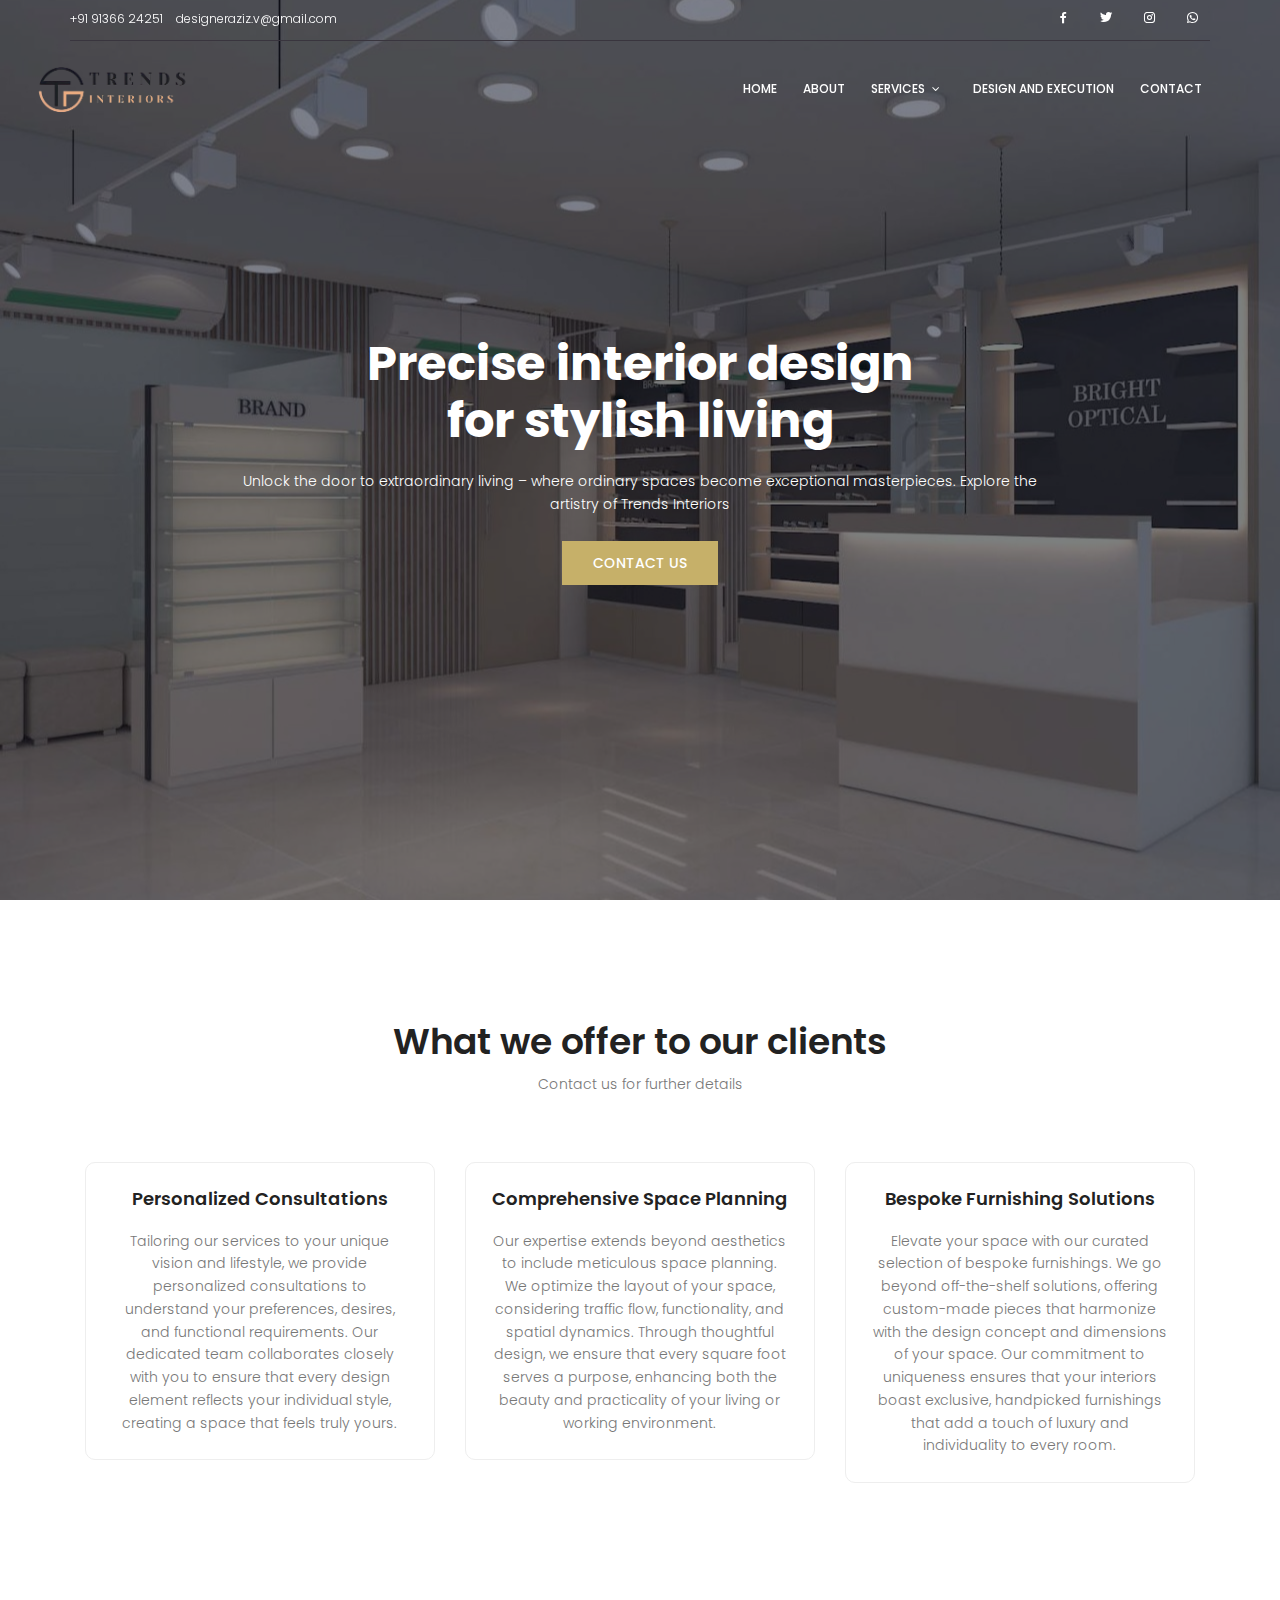
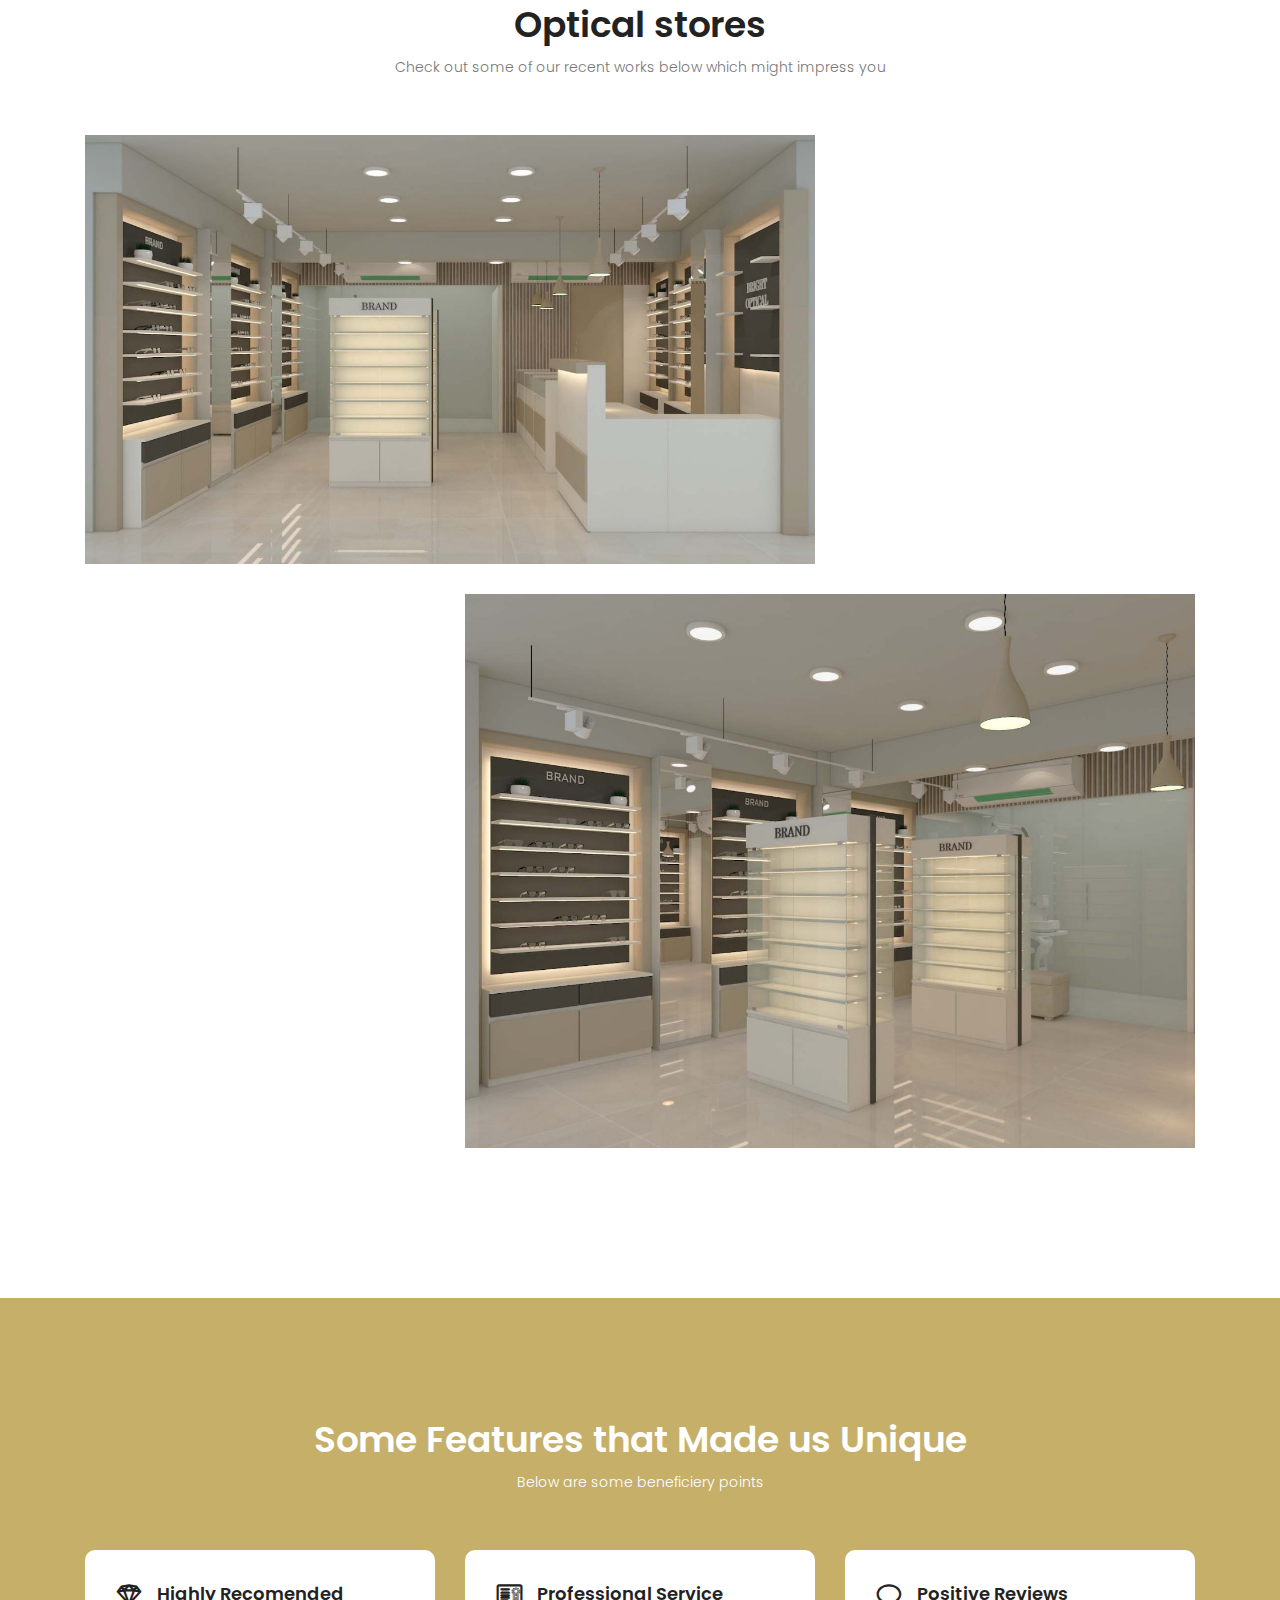
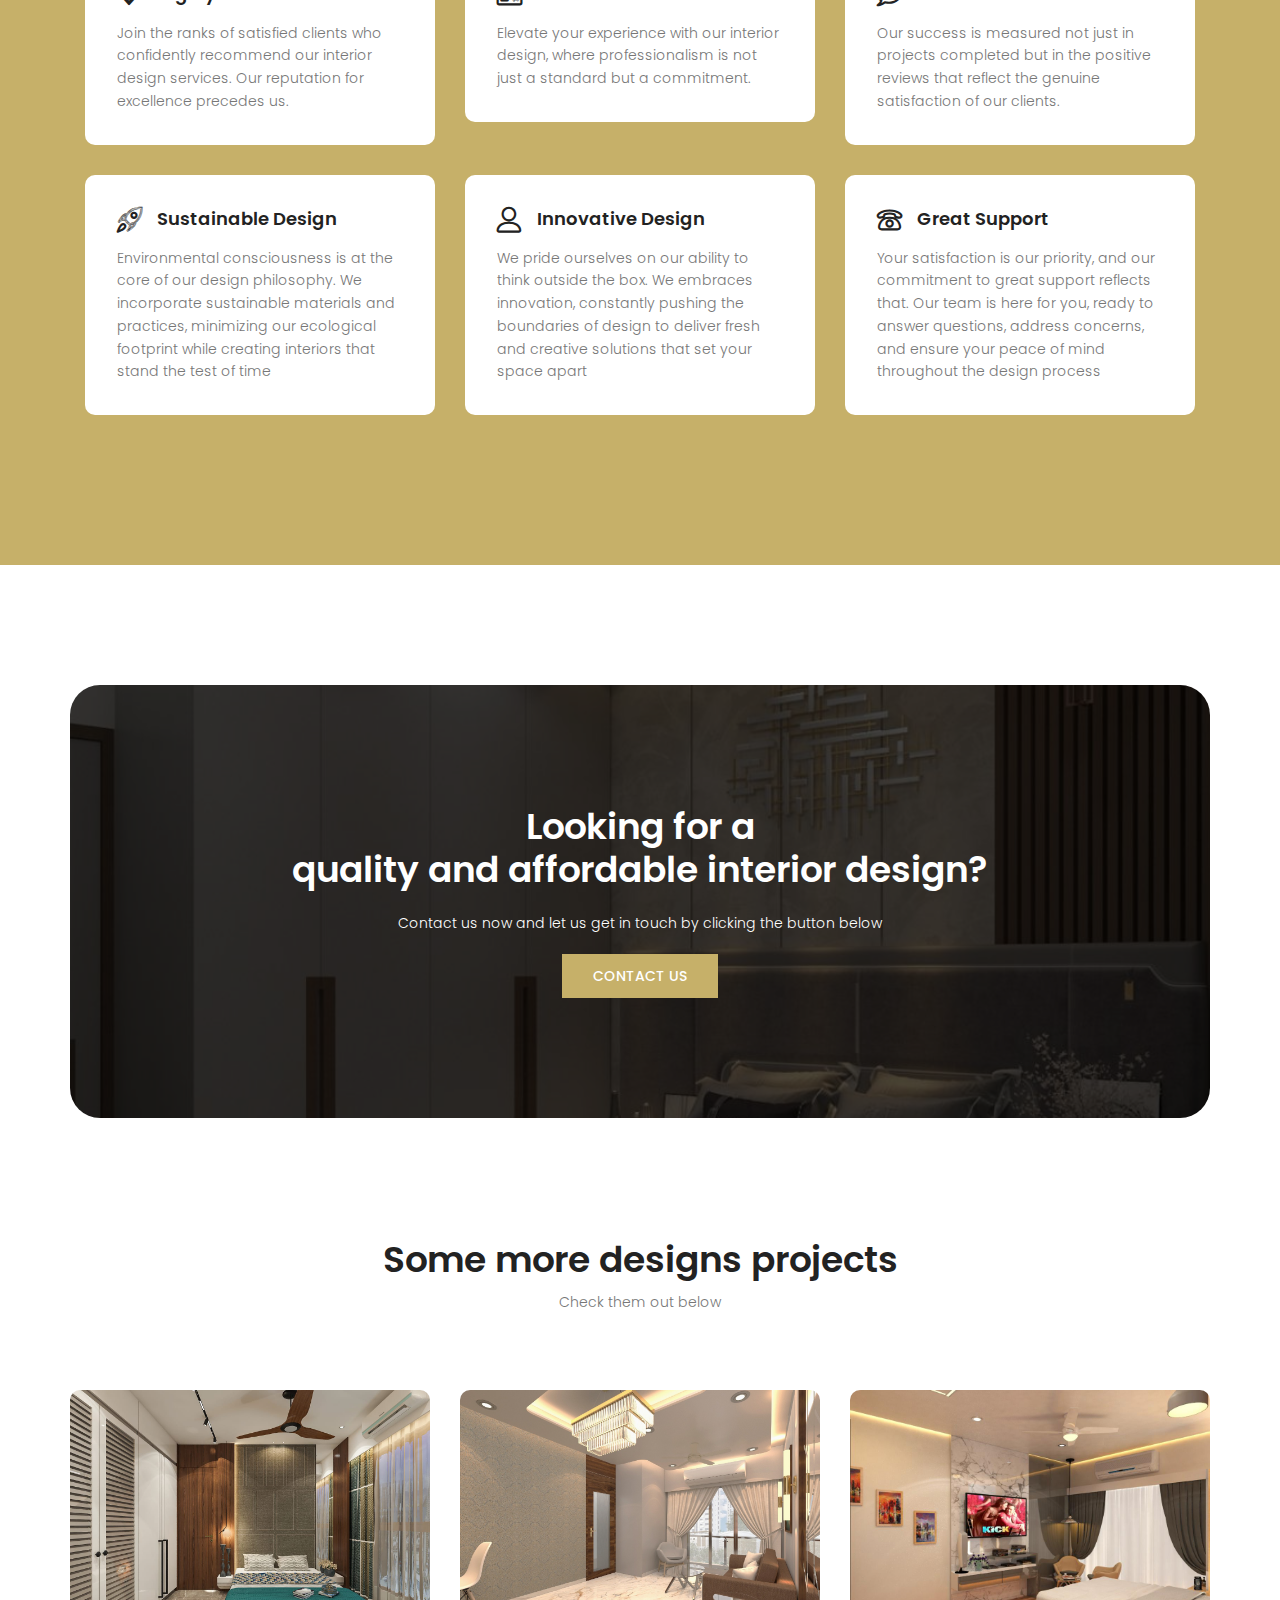
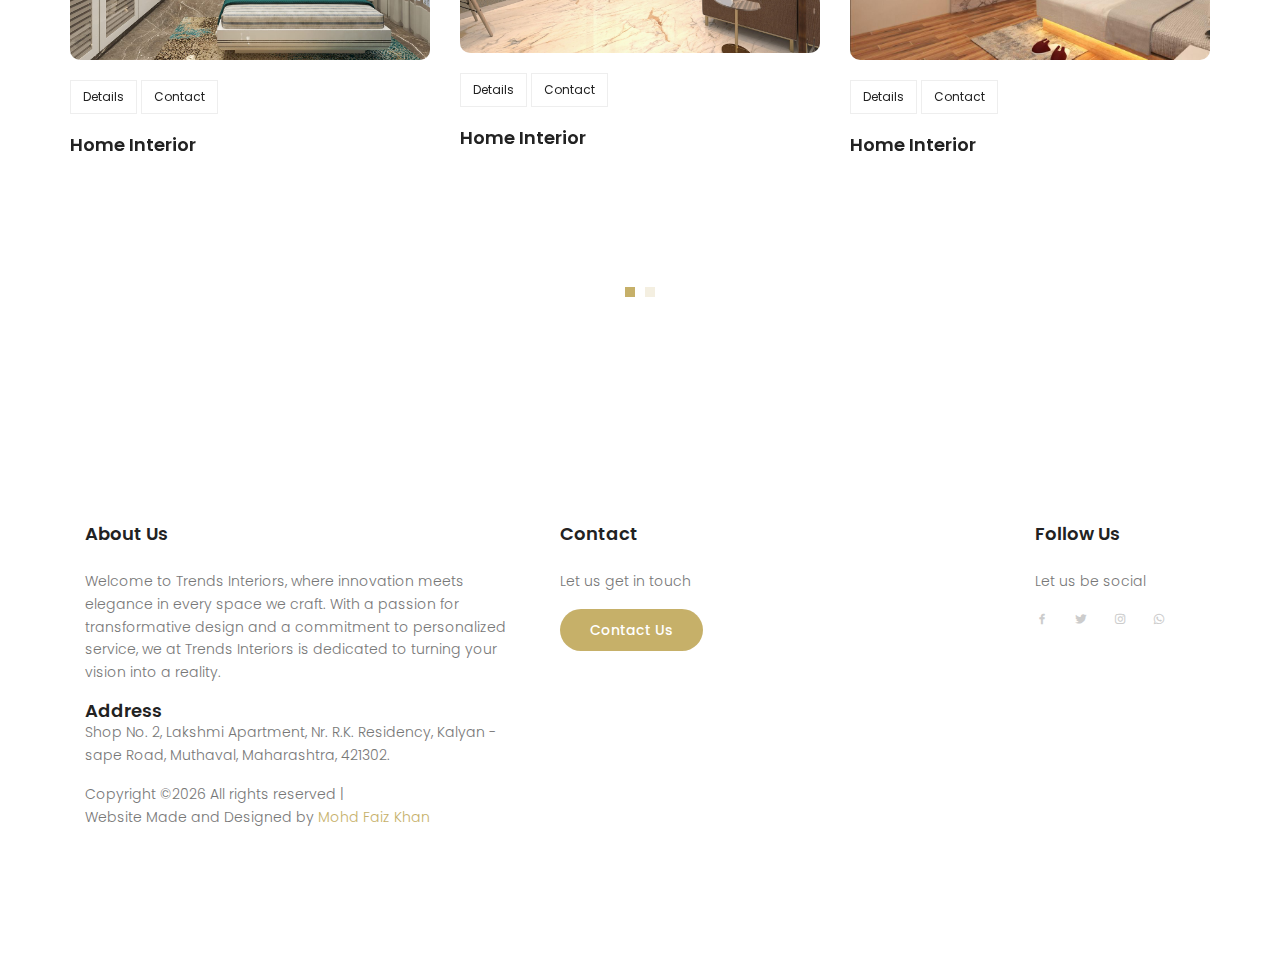
==== commit 20eabe76: "Updated logo" ====
--- a/index.html
+++ b/index.html
@@ -15,7 +15,7 @@
 		<meta charset="UTF-8">
 		<!-- Site Title -->
 		<title>Trends Interiors</title>
-		<link rel="icon" type="image/x-icon" href="/logo/favicon/restored-image.ico">
+		<link rel="icon" type="image/x-icon" href="/logo/favicon/NocG6I1A.ico">
 
 		<link href="https://fonts.googleapis.com/css?family=Poppins:100,200,400,300,500,600,700" rel="stylesheet"> 
 		<link href='https://unpkg.com/boxicons@2.1.4/css/boxicons.min.css' rel='stylesheet'>
@@ -55,7 +55,7 @@
 			    	<div class="row align-items-center justify-content-between d-flex">
 						<!-- ----------------LOGO-------------------- -->
 				      <div id="logo">
-				        <a href="index.html"><img src="logo/restored-image.png" height="80px" id="logoimg"></a>
+				        <a href="index.html"><img src="logo/finallogo2.png" id="logoimg"></a>
 				      </div>
 
 				      <nav id="nav-menu-container">
--- a/css/main.css
+++ b/css/main.css
@@ -45,25 +45,38 @@
 }
 
 /* ---------------------------------------------------------------------------------MY STYLES------------------------------------------------------------------------------------------ */
+/* 
+#logo {
+    background-color: rgba(255, 255, 255, 0.411);
+    border-radius: 50%;
+
+} */
+
+/* #logo img {} */
 
 #logo a {
+
     font-size: 25px;
-    color: white;
-}
-
-#logo #logoimg {
+    /* color: white; */
+}
+
+/* #logo #logoimg {
     border-radius: 50%;
-}
+} */
 
 #logo img {
-    border: none;
+    transform: scale(2.1);
+    height: 80px;
+    /* border-radius: 50%; */
     transition: transform 0.3s ease-in-out, border 0.3s ease-in-out;
 }
 
 #logo img:hover {
-    transform: scale(1.1);
-    border: solid 3px #C6B069;
-}
+    transform: scale(1.3);
+    /* border: solid 3px #C6B069; */
+}
+
+
 
 #mc_embed_signup #footer-btn {
     background-color: rgb(198, 176, 105);
@@ -840,6 +853,7 @@
 }
 
 @media (max-width: 767px) {
+
     .typo-sec {
         margin-bottom: 30px
     }
@@ -2105,7 +2119,7 @@
 /* ----------NAVBAR BLACK EFFECT ON SCROLL ---------------------------- */
 #header.header-scrolled {
     transition: all 0.3s;
-    background-color: rgba(34, 34, 34, 0.9);
+    background-color: rgba(34, 32, 32, 0.507);
     /* height: 135px;
     min-height: -10px; */
 }
@@ -2143,7 +2157,8 @@
     }
 
     #header #logo img {
-        max-height: 40px
+        margin-left: 10px;
+        max-height: 60px
     }
 }
 
@@ -2467,8 +2482,9 @@
     bottom: 0
 }
 
+/* BACKGROUND IMAGE */
 .banner-area {
-    background: url(../img/showrooms/optical/op1.jpg) center;
+    background: url(../img/showrooms/optical/op3.jpg) center;
     background-size: cover
 }
 
@@ -2484,7 +2500,7 @@
 }
 
 .banner-area .overlay-bg {
-    background-color: rgba(4, 9, 30, 0.7)
+    background-color: rgba(4, 9, 30, 0.521)
 }
 
 .banner-content {
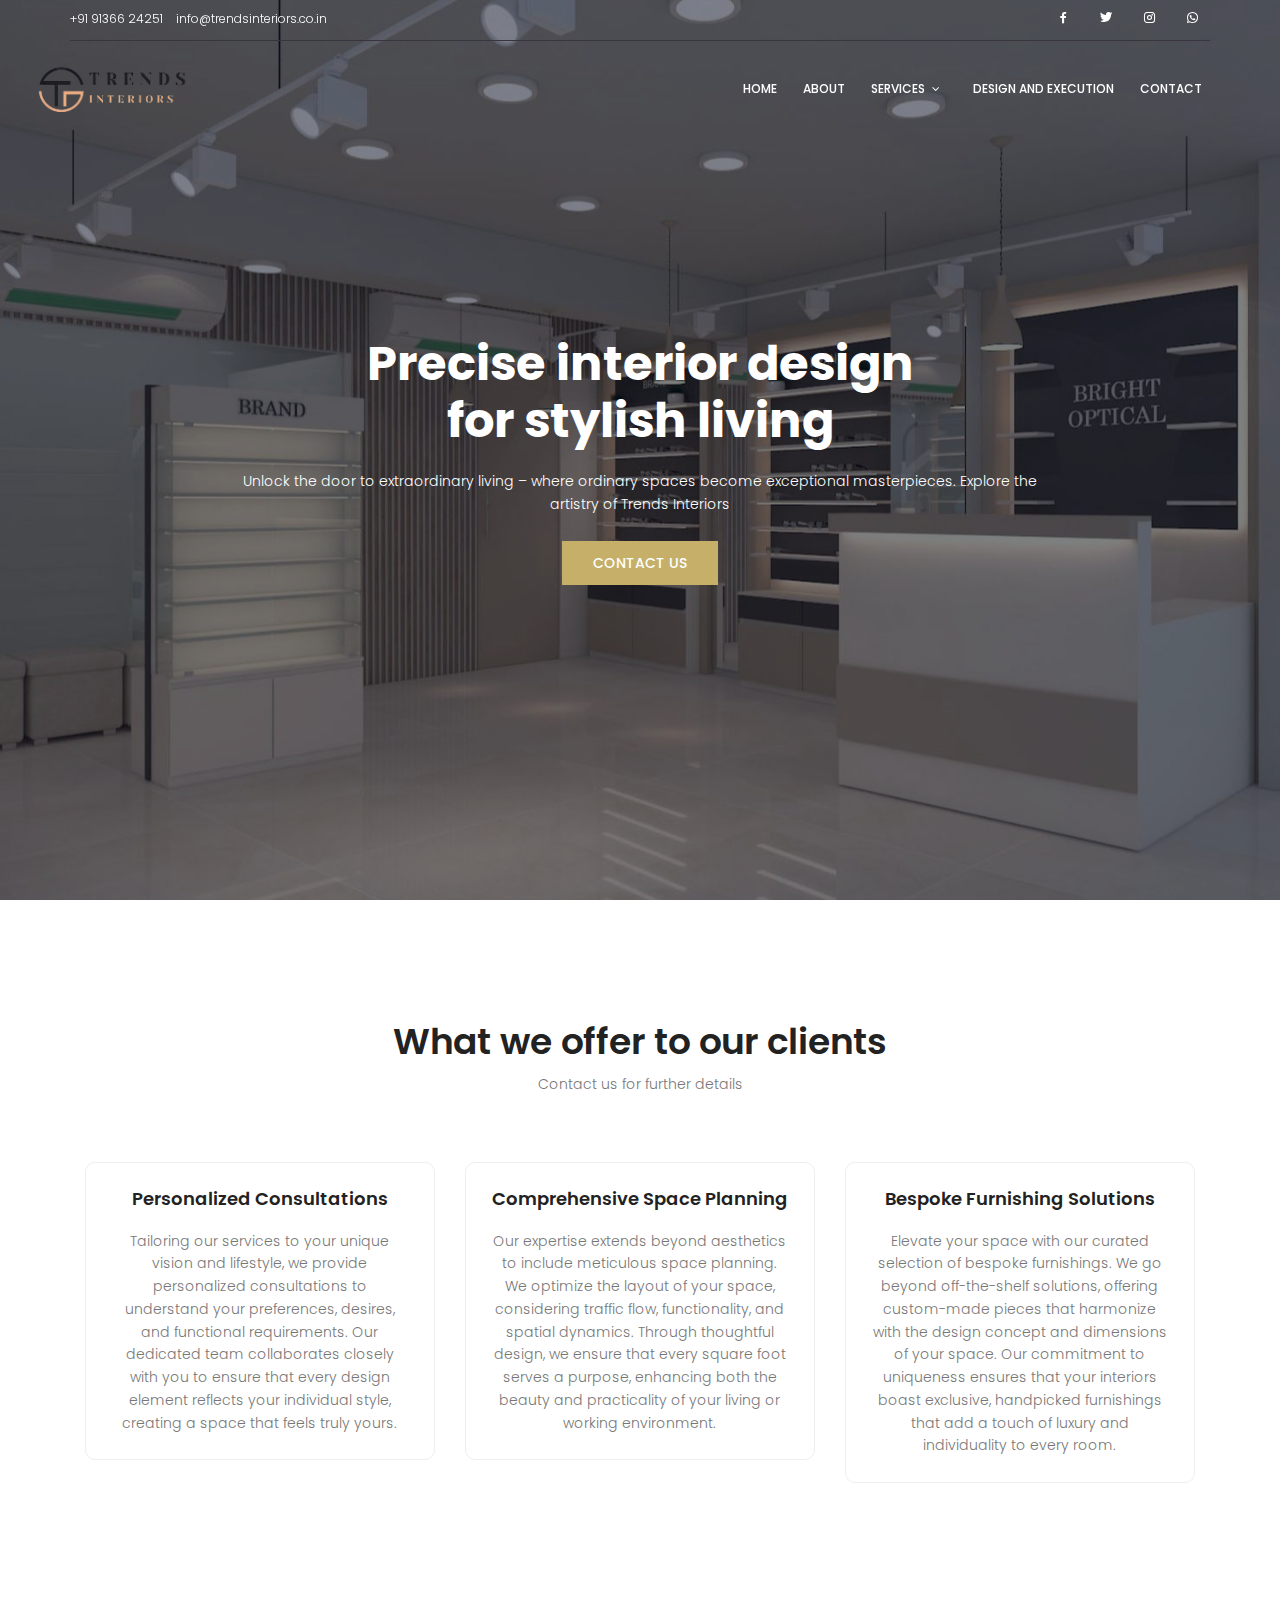
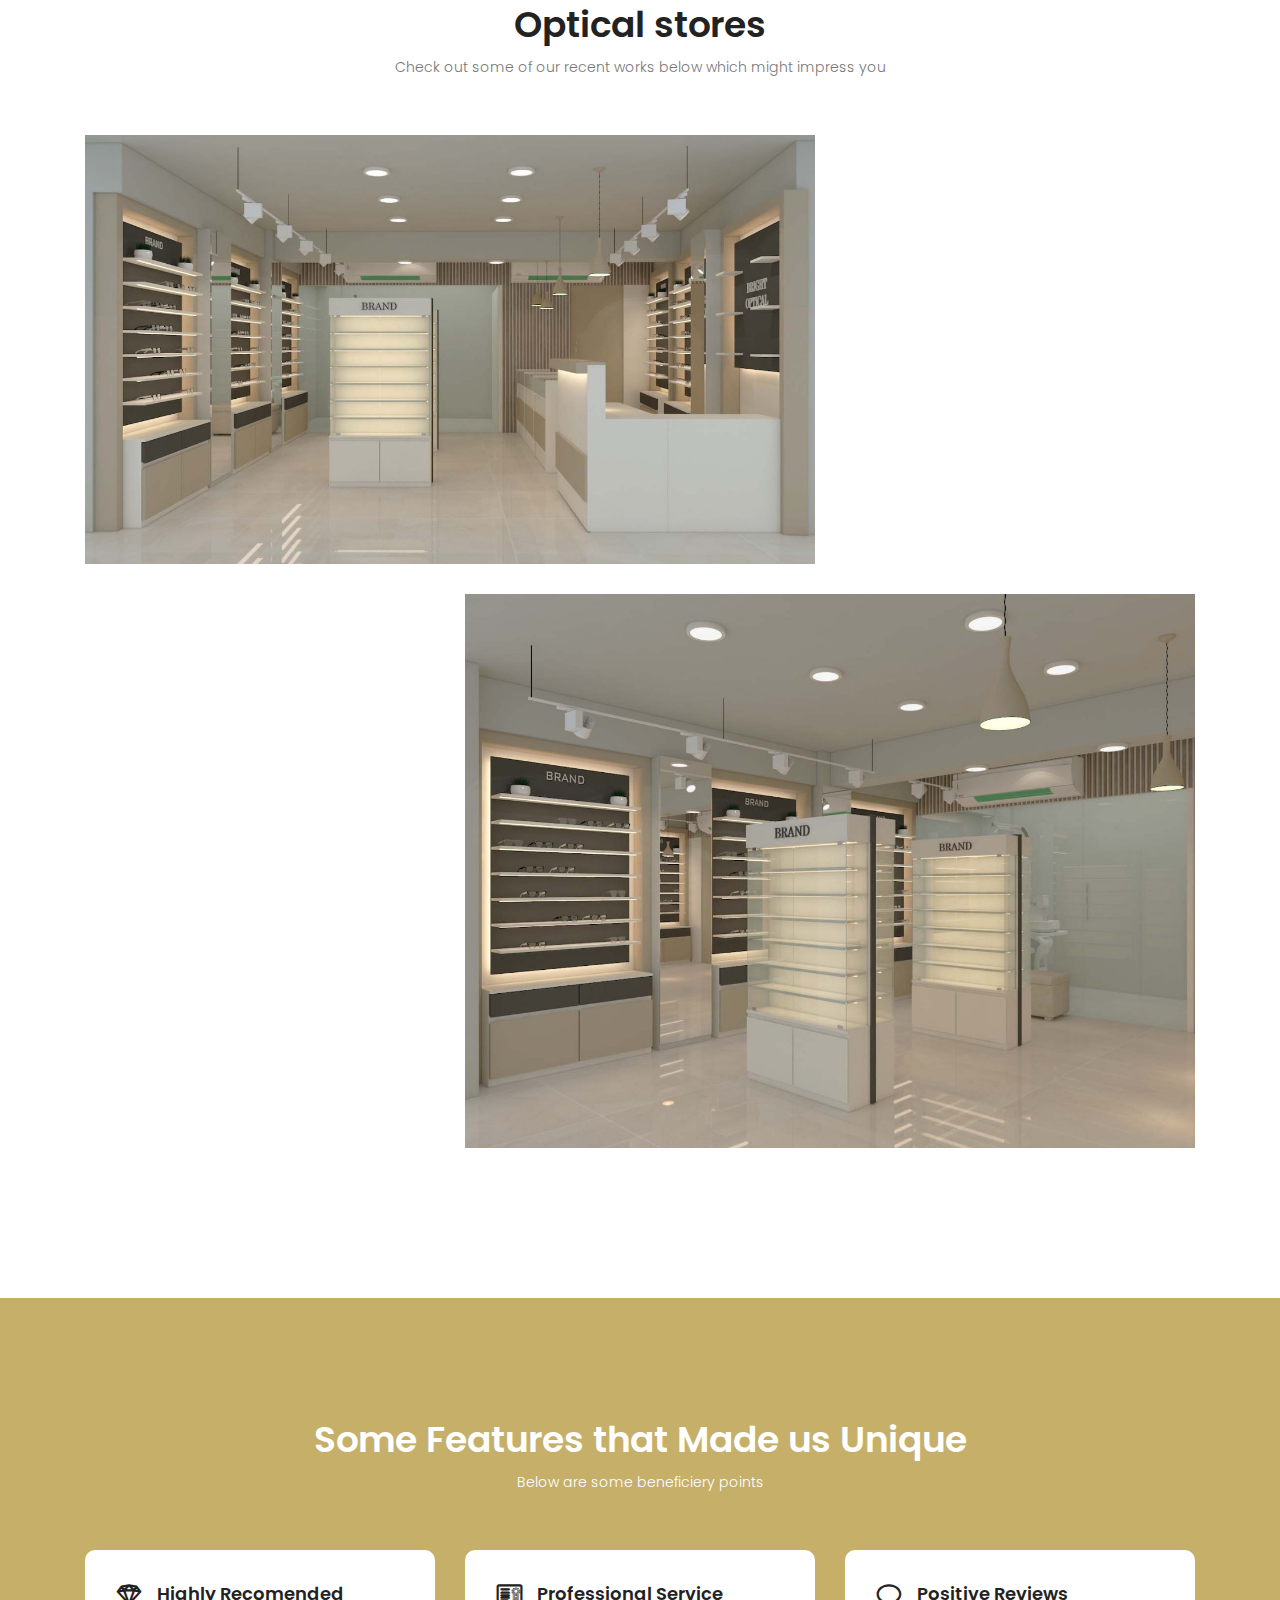
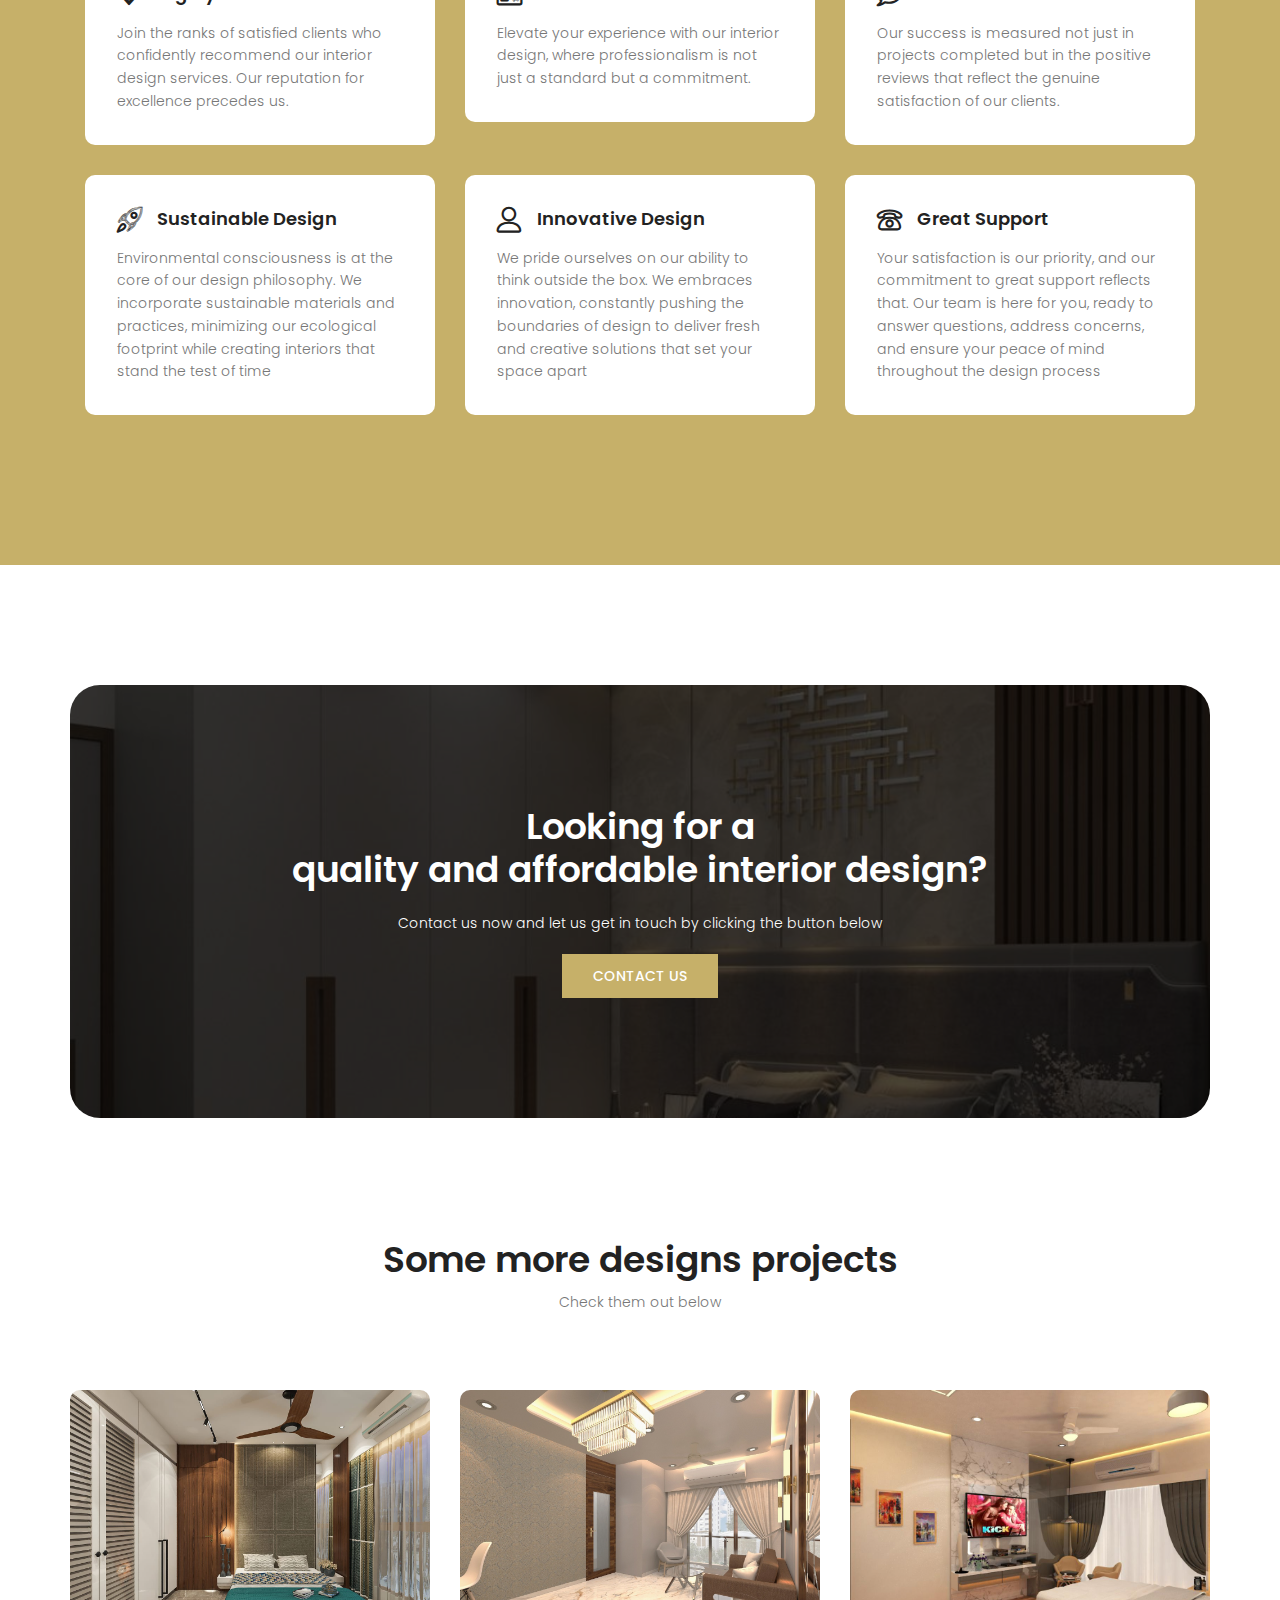
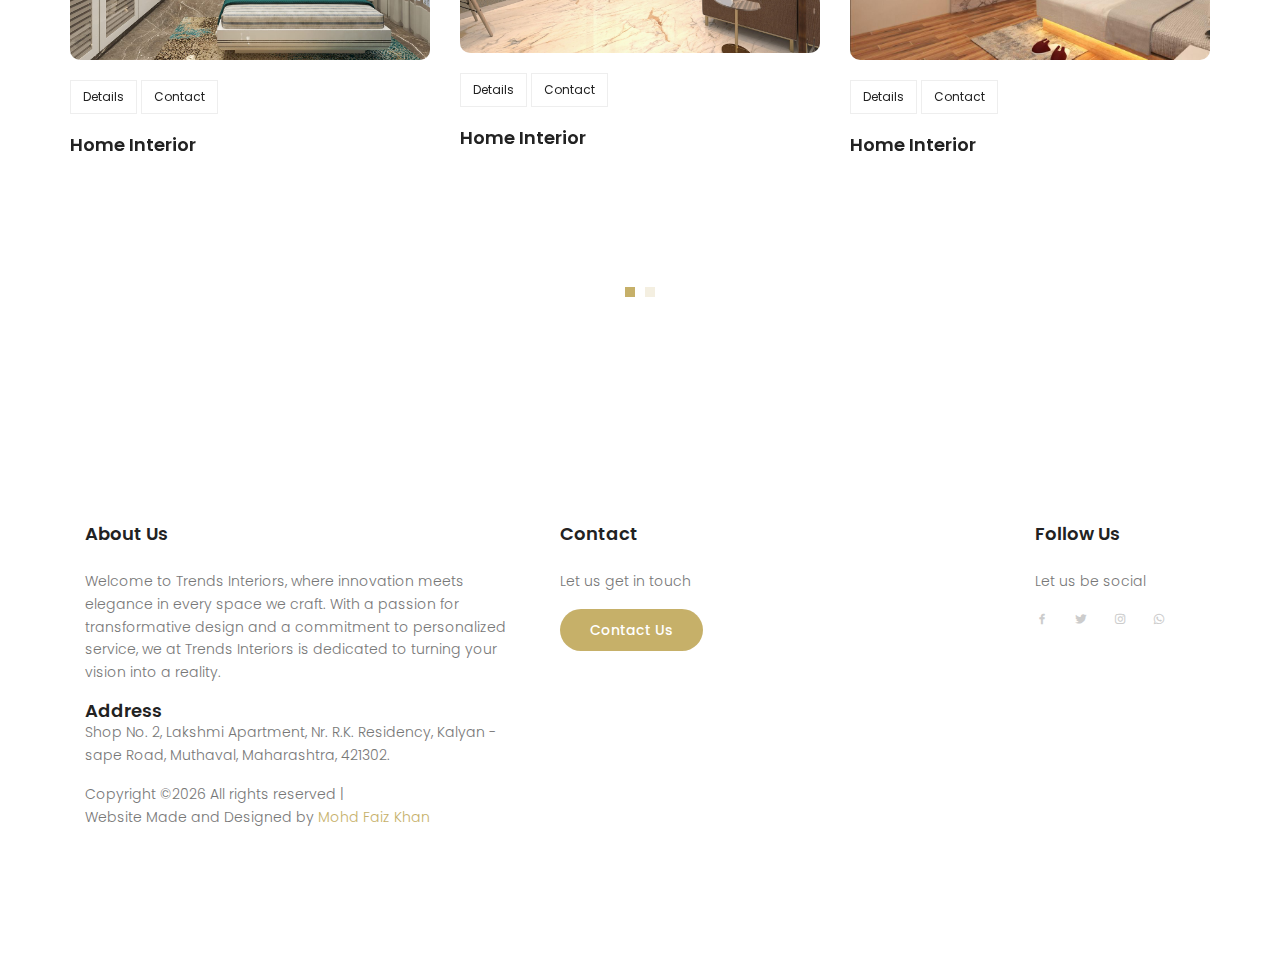
==== commit 473130b9: "Last and Final Commit" ====
--- a/index.html
+++ b/index.html
@@ -38,14 +38,14 @@
 				  		<div class="row">
 				  			<div class="col-lg-6 col-sm-6 col-4 header-top-left no-padding">
 				  				<a href="tel:+953 012 3654 896">+91 91366 24251</a>
-				  				<a href="mailto:support@colorlib.com">designeraziz.v@gmail.com</a>					  
+				  				<a href="mailto:support@colorlib.com">info@trendsinteriors.co.in</a>					  
 				  			</div>
 				  			<div class="col-lg-6 col-sm-6 col-8 header-top-right no-padding">
 				  				<ul>
 									<li><a href="#"><i class='bx bxl-facebook'></i></a></li>
 									<li><a href="#"><i class='bx bxl-twitter' ></i></a></li>
 									<li><a href="#"><i class='bx bxl-instagram' ></i></a></li>
-									<li><a href="https://wa.me/+917506984906" target="_blank"><i class='bx bxl-whatsapp'></i></a></li>
+									<li><a href="https://wa.me/+919136624251" target="_blank"><i class='bx bxl-whatsapp'></i></a></li>
 				  				</ul>			
 				  			</div>
 				  		</div>			  					
@@ -161,7 +161,7 @@
 						<div class="col-lg-8">
 							<div class="single-gallery">
 								<div class="content">
-								    <a href="#" target="_blank">
+								    <a target="_blank">
 								      <div class="content-overlay"></div>
 								  		 <img class="content-image img-fluid d-block mx-auto" src="img/showrooms/optical/op1.jpg" alt="">
 								      <div class="content-details fadeIn-bottom">
@@ -175,7 +175,7 @@
 						<div class="col-lg-4">
 							<div class="single-gallery">
 								<div class="content">
-								    <a href="#" target="_blank">
+								    <a  target="_blank">
 								      <div class="content-overlay"></div>
 								  		 <img class="content-image img-fluid d-block mx-auto" src="img/showrooms/optical/op4.png" alt="">
 								      <div class="content-details fadeIn-bottom">
@@ -189,7 +189,7 @@
 						<div class="col-lg-4">
 							<div class="single-gallery">
 								<div class="content">
-								    <a href="#" target="_blank">
+								    <a  target="_blank">
 								      <div class="content-overlay"></div>
 								  		 <img class="content-image img-fluid d-block mx-auto" src="img/showrooms/optical/op5.png" alt="">
 								      <div class="content-details fadeIn-bottom">
@@ -203,7 +203,7 @@
 						<div class="col-lg-8">
 							<div class="single-gallery">
 								<div class="content">
-								    <a href="#" target="_blank">
+								    <a target="_blank">
 								      <div class="content-overlay"></div>
 								  		 <img class="content-image img-fluid d-block mx-auto" src="img/showrooms/optical/op2.jpg" alt="">
 								      <div class="content-details fadeIn-bottom">
@@ -613,7 +613,7 @@
 									<a href="#"><i class='bx bxl-facebook'></i></i></a>
 									<a href="#"><i class='bx bxl-twitter' ></i></a>
 									<a href="#"><i class='bx bxl-instagram' ></i></a>
-									<a href="https://wa.me/+919987730910" target="_blank"><i class='bx bxl-whatsapp'></i></a>
+									<a href="https://wa.me/+919136624251" target="_blank"><i class='bx bxl-whatsapp'></i></a>
 								</div>
 							</div>
 						</div>							
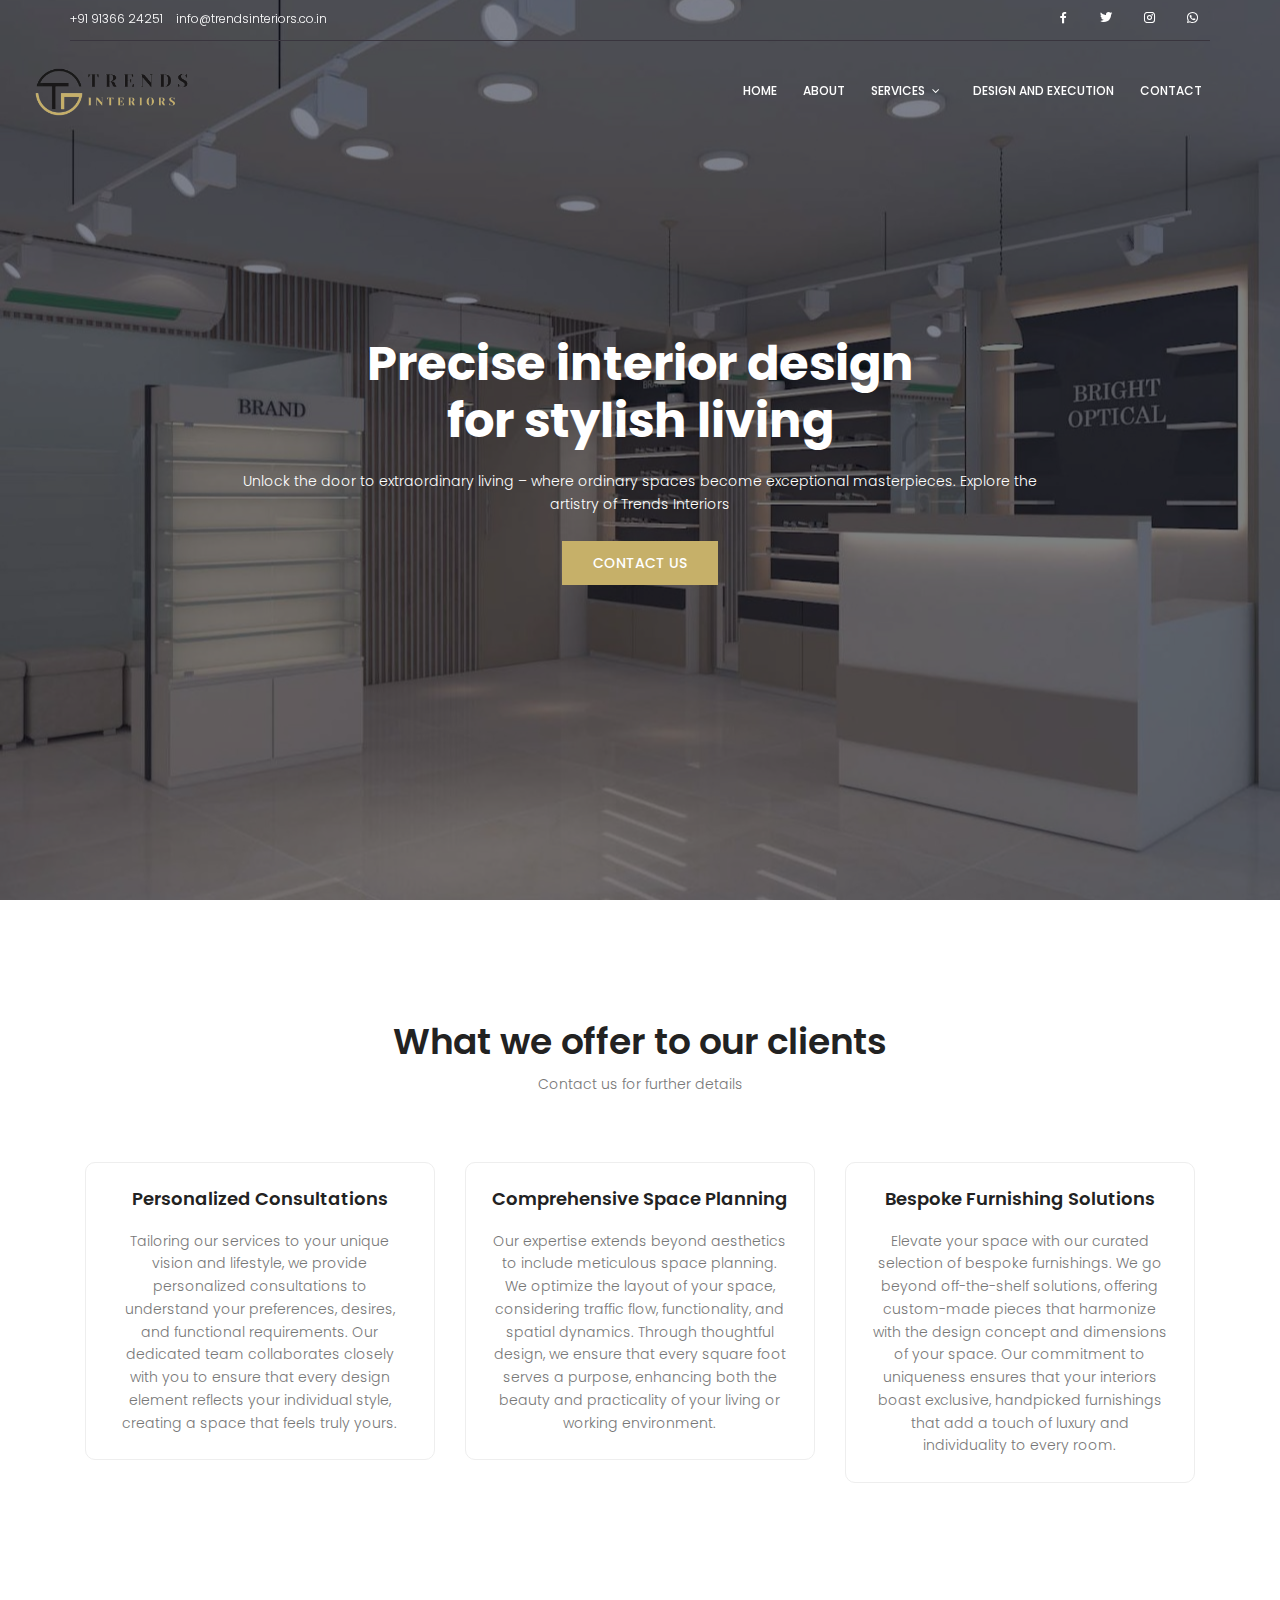
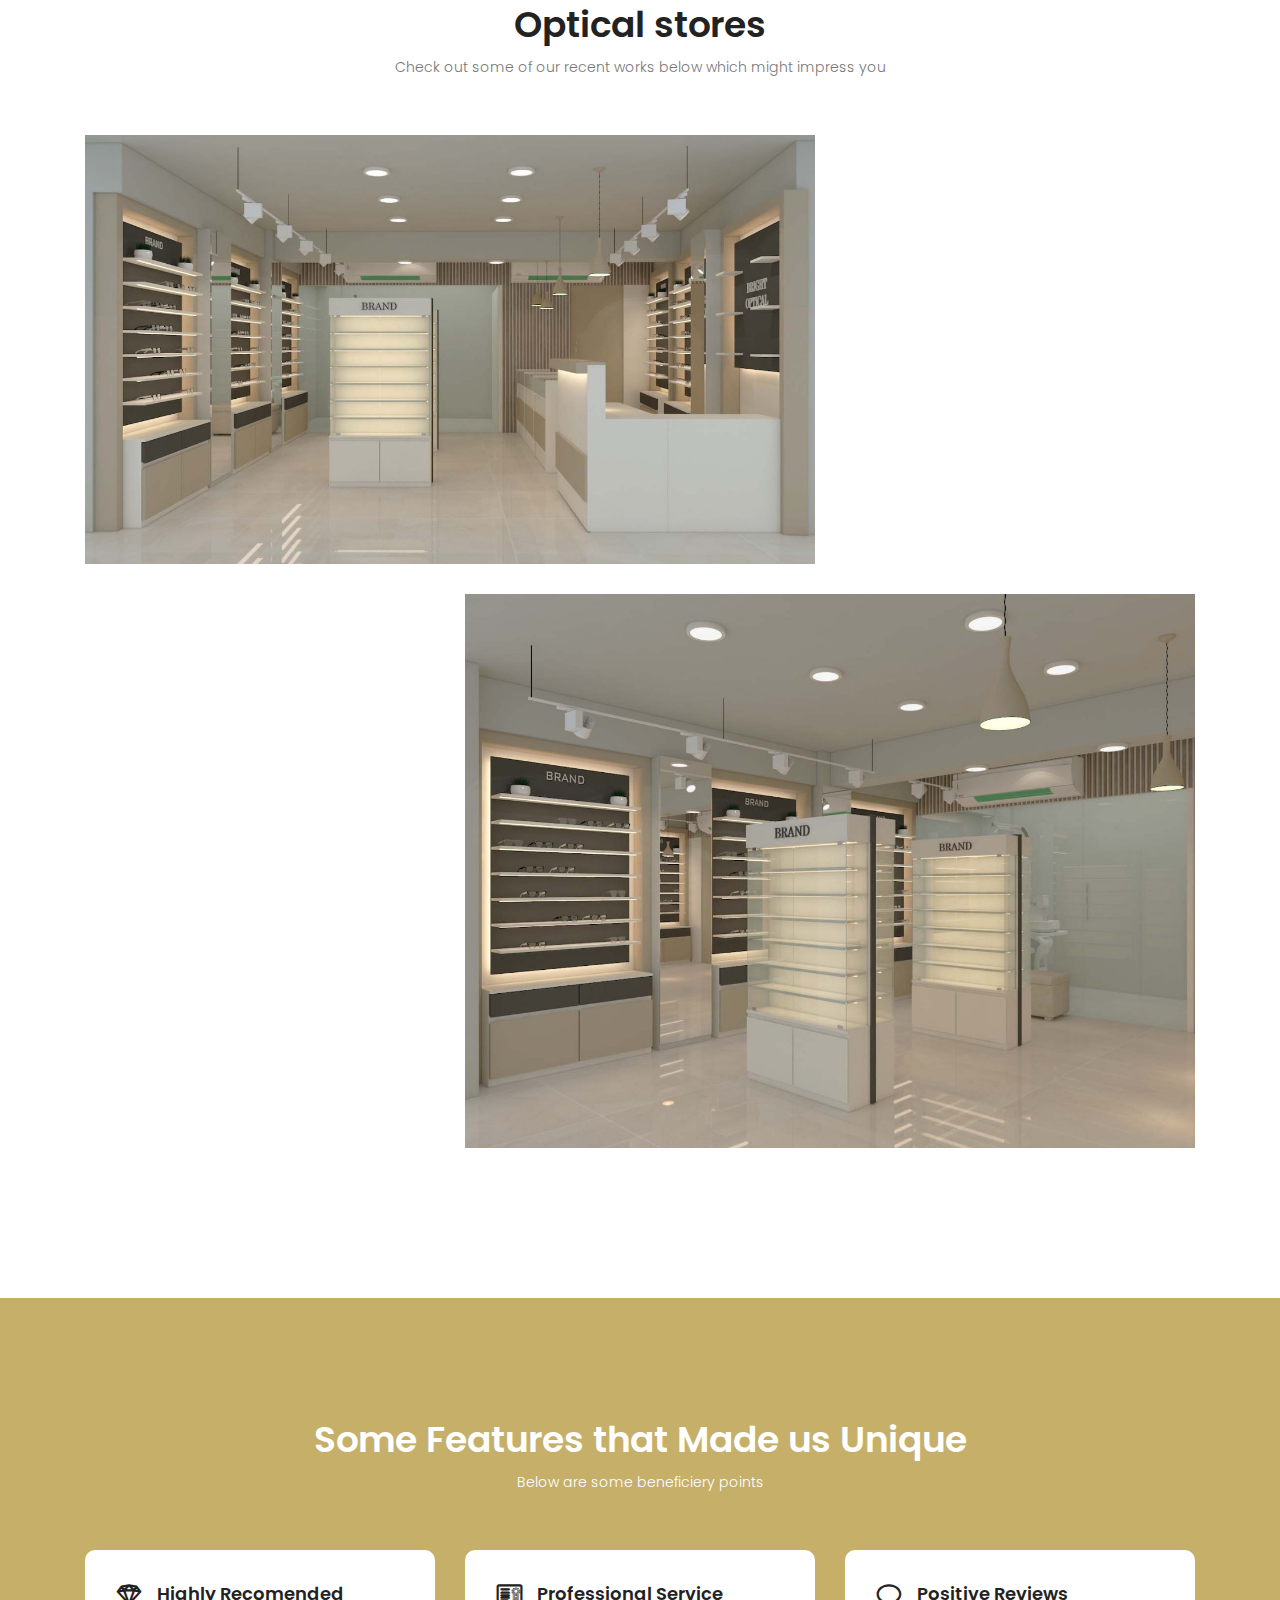
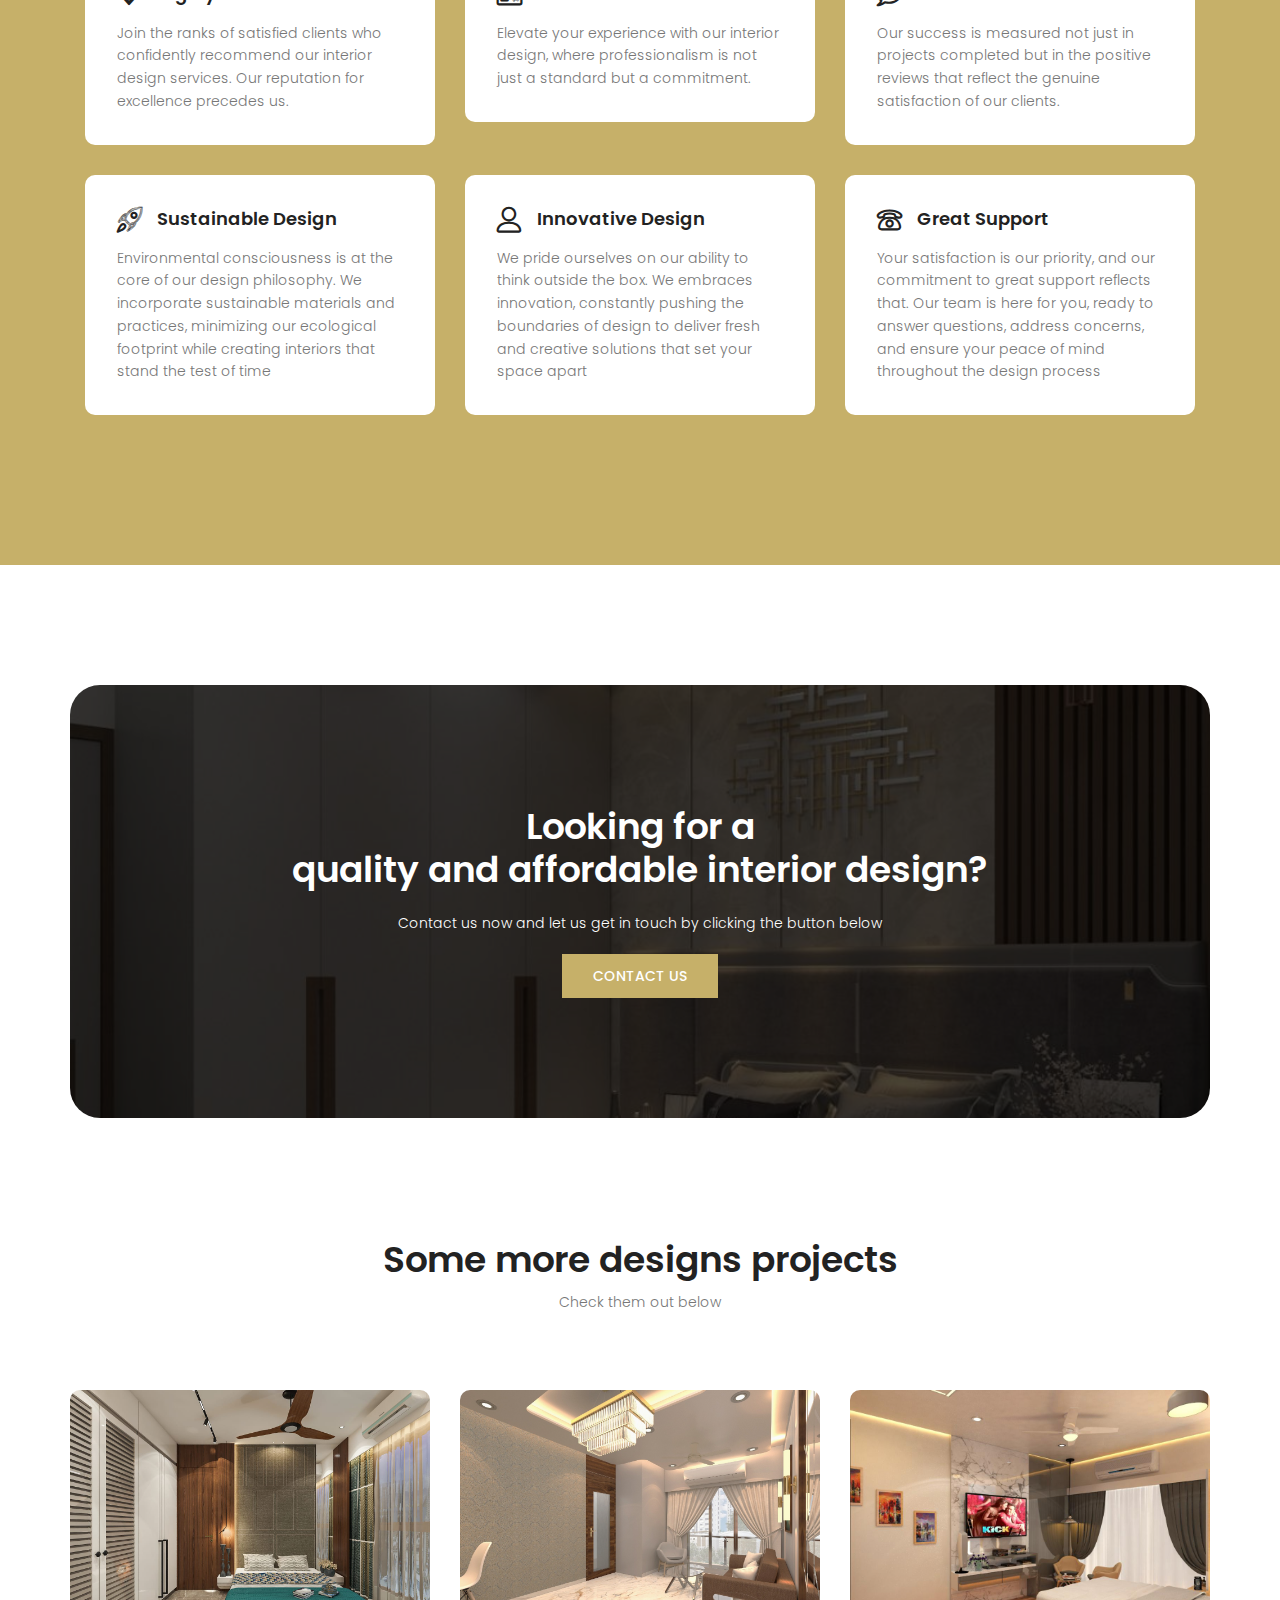
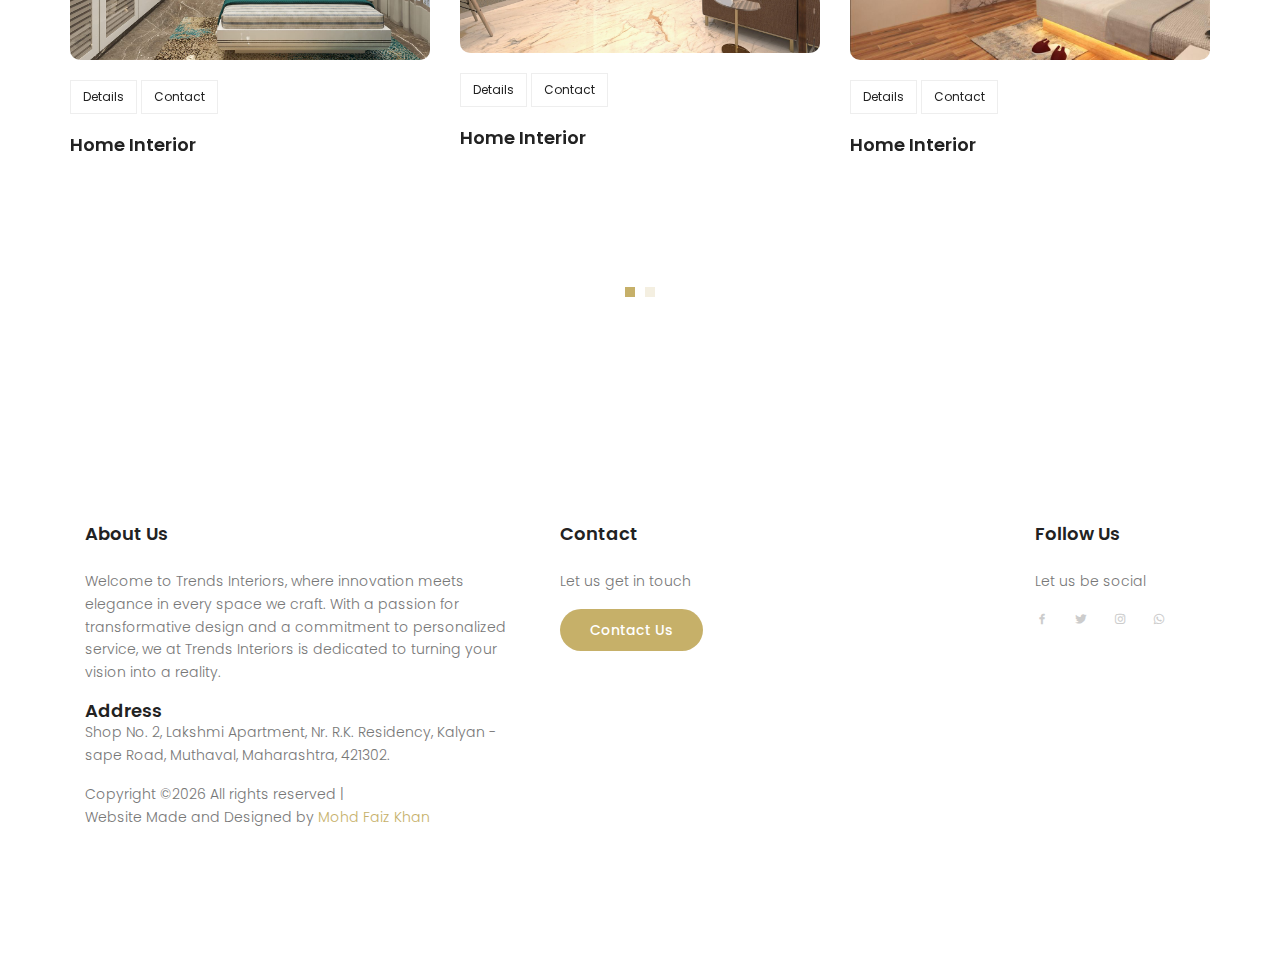
==== commit 4111c1e7: "DONE" ====
--- a/index.html
+++ b/index.html
@@ -55,7 +55,7 @@
 			    	<div class="row align-items-center justify-content-between d-flex">
 						<!-- ----------------LOGO-------------------- -->
 				      <div id="logo">
-				        <a href="index.html"><img src="logo/finallogo2.png" id="logoimg"></a>
+				        <a href="index.html"><img src="logo/FINAL3.png" id="logoimg"></a>
 				      </div>
 
 				      <nav id="nav-menu-container">
--- a/css/main.css
+++ b/css/main.css
@@ -66,7 +66,7 @@
 
 #logo img {
     transform: scale(2.1);
-    height: 80px;
+    height: 85px;
     /* border-radius: 50%; */
     transition: transform 0.3s ease-in-out, border 0.3s ease-in-out;
 }
@@ -2158,7 +2158,7 @@
 
     #header #logo img {
         margin-left: 10px;
-        max-height: 60px
+        max-height: 65px
     }
 }
 
